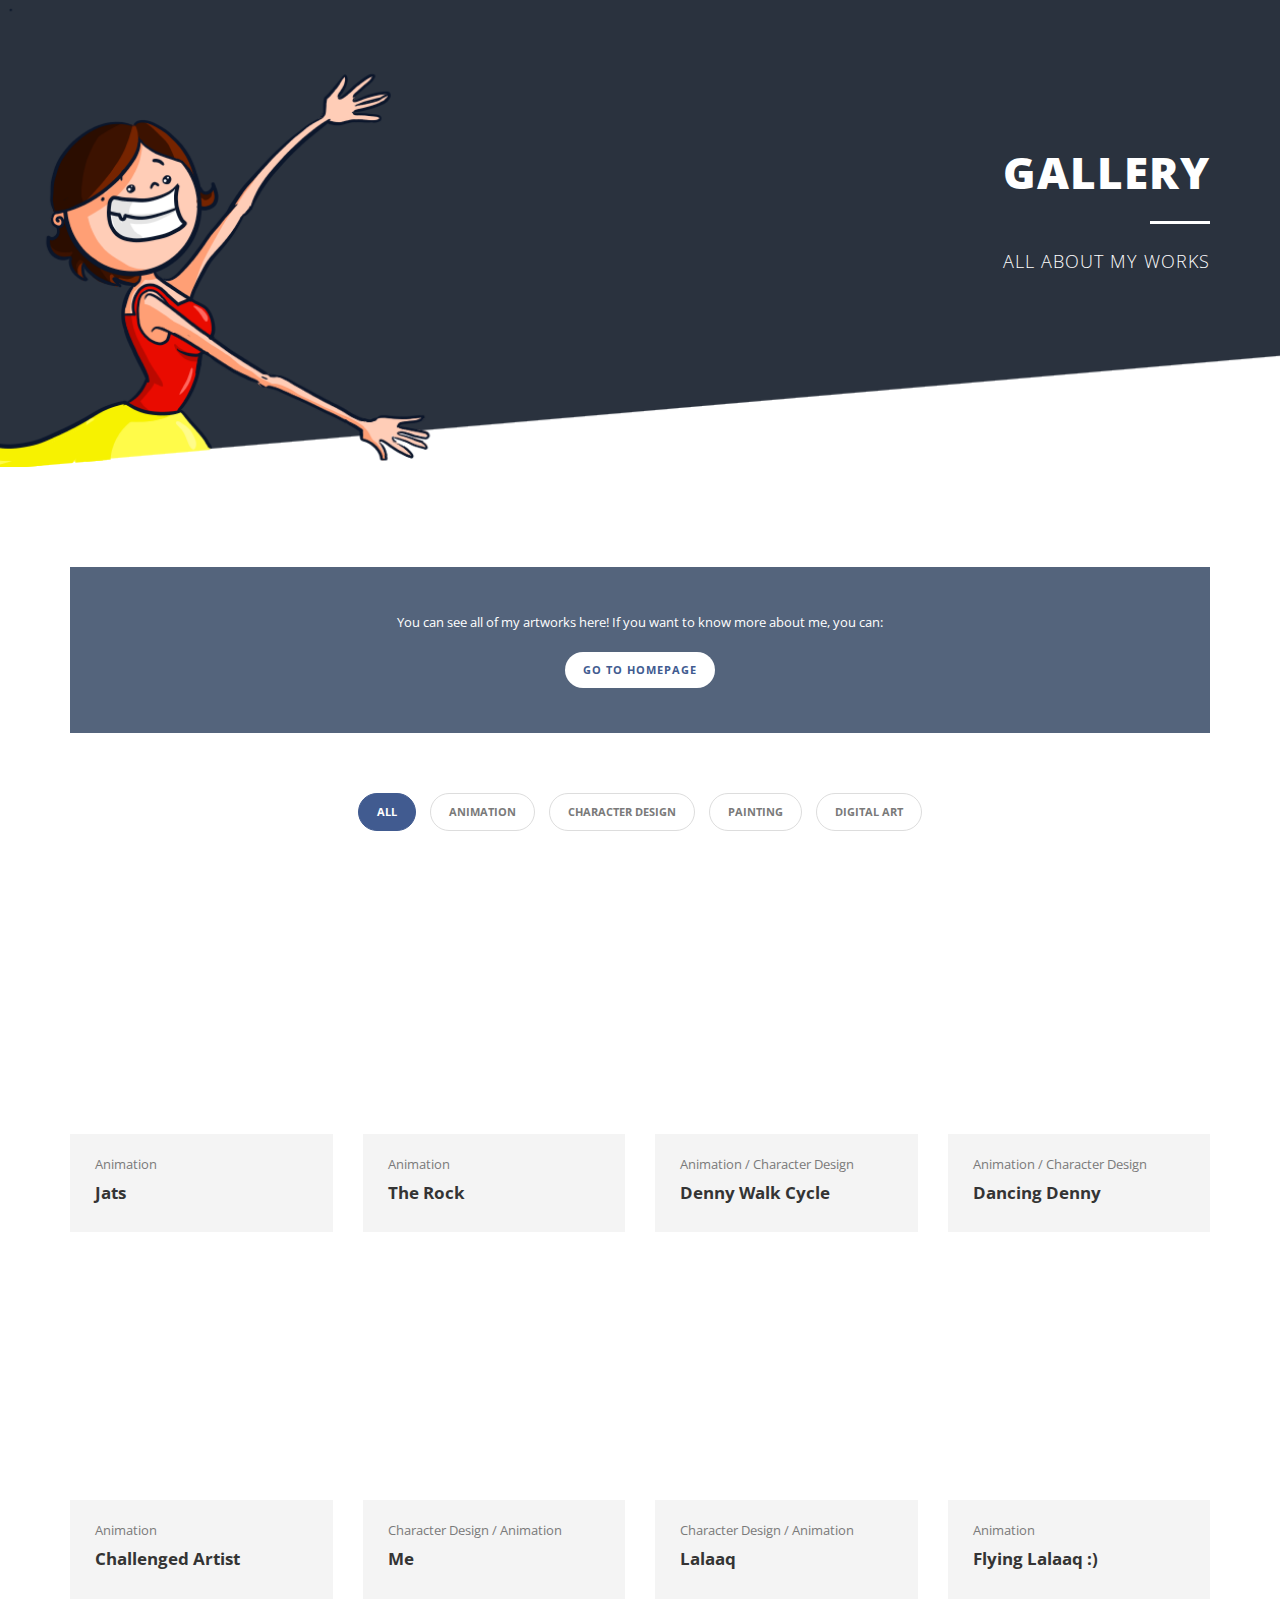
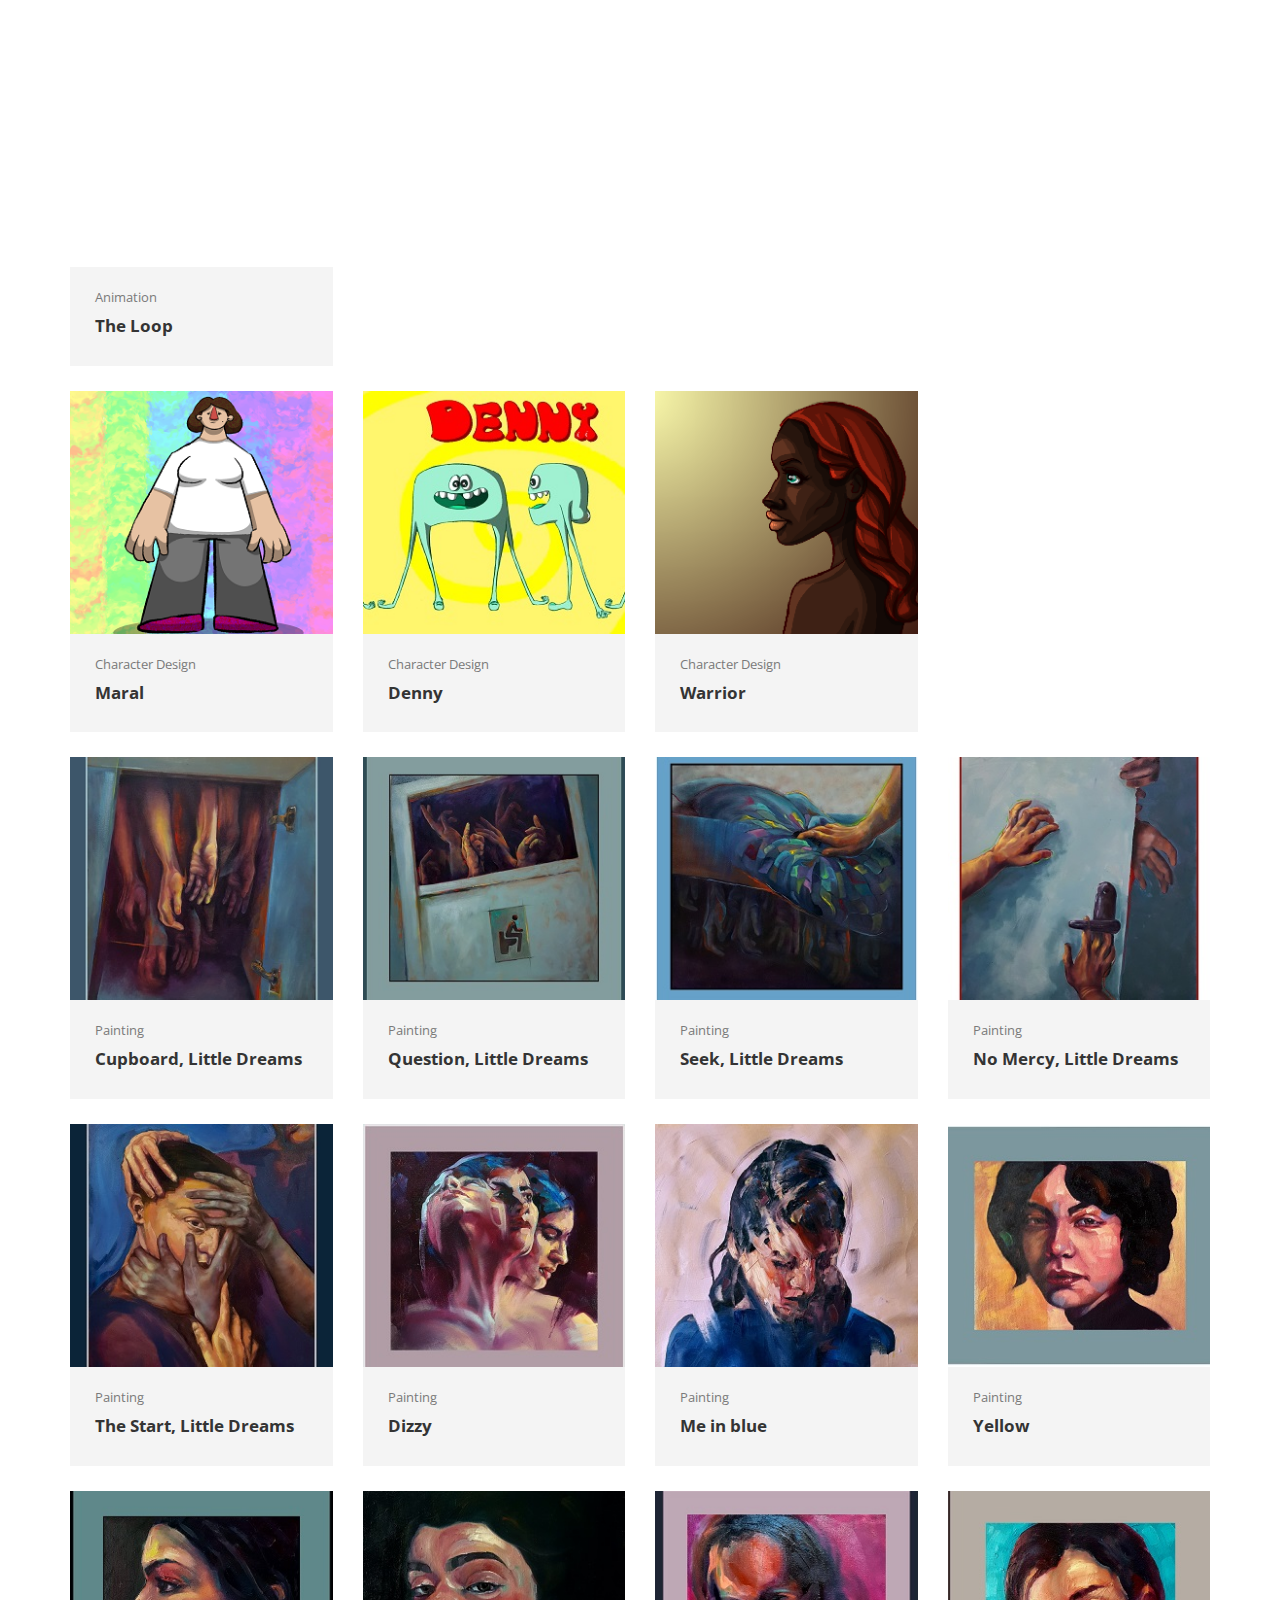
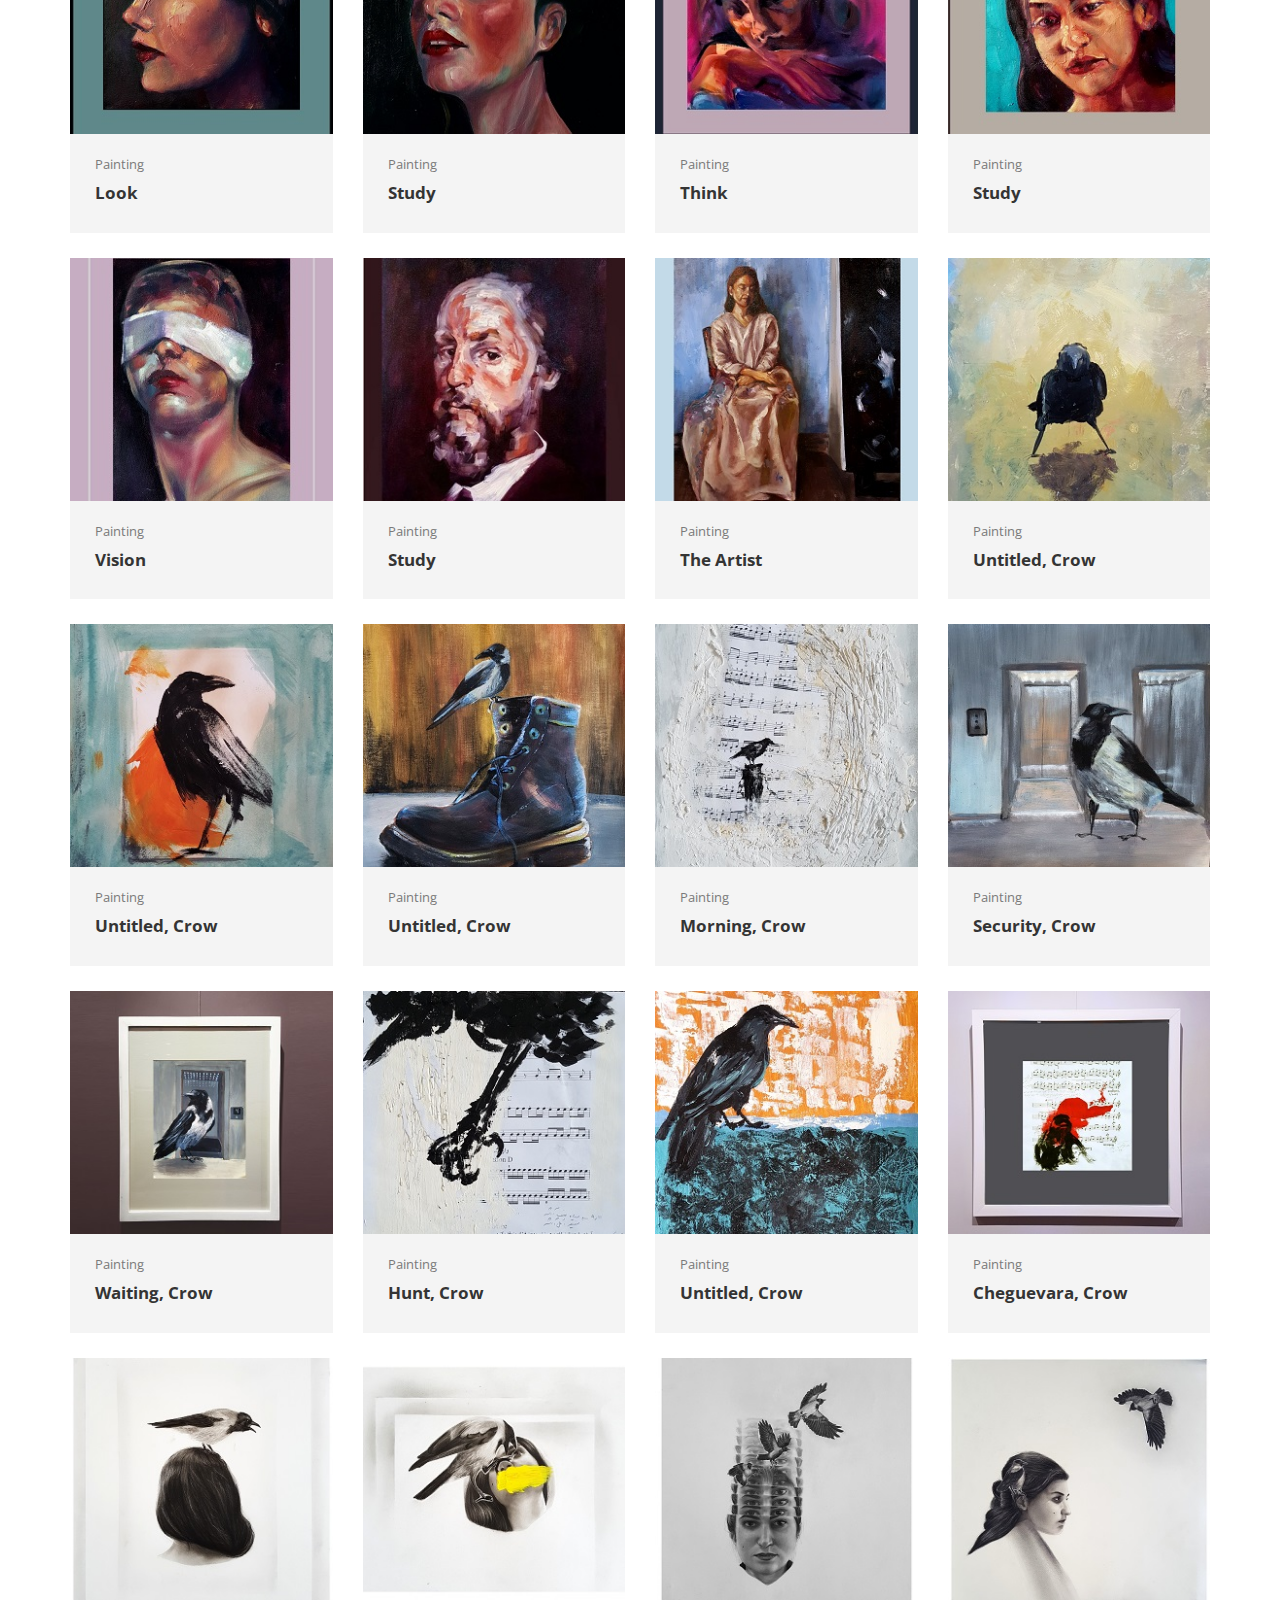
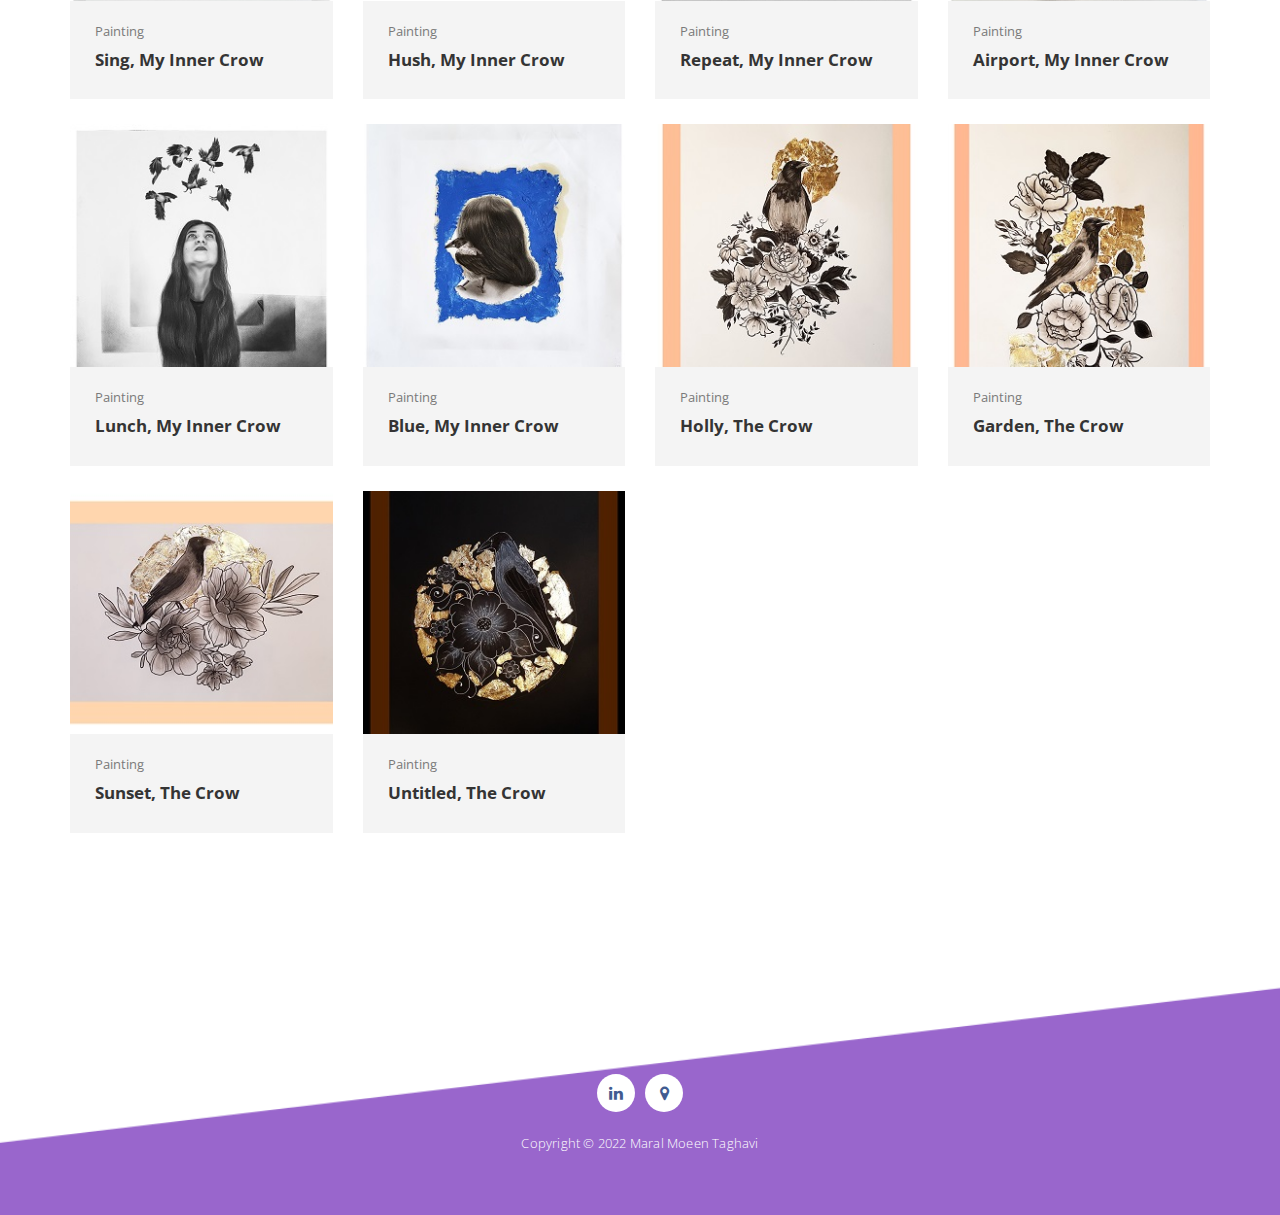
==== portfolio-page.html @ ceb57326 "update the content" ====
<!doctype html>
<!--[if lt IE 7]>      <html class="no-js lt-ie9 lt-ie8 lt-ie7" lang=""> <![endif]-->
<!--[if IE 7]>         <html class="no-js lt-ie9 lt-ie8" lang=""> <![endif]-->
<!--[if IE 8]>         <html class="no-js lt-ie9" lang=""> <![endif]-->
<!--[if gt IE 8]><!--> <html class="no-js" lang=""> <!--<![endif]-->
    <head>
        <meta charset="utf-8">
        <meta http-equiv="X-UA-Compatible" content="IE=edge,chrome=1">
<!--

Template 2091 Ziggy

http://www.tooplate.com/view/2091-ziggy

-->
        <title>Maral Moeen Taghavi - Portfolio Gallery</title>
        <meta name="description" content="">
        <meta name="viewport" content="width=device-width, initial-scale=1">
        
        <link href="https://fonts.googleapis.com/css?family=Open+Sans:300,400,600,700,800" rel="stylesheet">
        <link rel="apple-touch-icon" href="apple-touch-icon.png">

        <link rel="stylesheet" href="css/bootstrap.min.css">
        <link rel="stylesheet" href="css/bootstrap-theme.min.css">
        <link rel="stylesheet" href="css/fontAwesome.css">
        <link rel="stylesheet" href="css/tooplate-style.css">

        <script src="js/vendor/modernizr-2.8.3-respond-1.4.2.min.js"></script>
    </head>
    <body>
        

        <section class="first-gallery-section">
          <div class="container">
            <div class="row">
              <div class="col-md-12">
                <div class="text-content">
                  <h2>Gallery</h2>
                  <div class="line-dec"></div>
                  <span>All about my works</span>
                </div>
              </div>
            </div>
          </div>
        </section>


        <section class="send-to-home">
          <div class="container">
            <div class="row">
              <div class="col-md-12">
                <div class="back-to-home">
                  <span>You can see all of my artworks here! If you want to know more about me, you can:</span>
                  <div class="primary-button">
                    <a href="index.html">Go to homepage</a>
                  </div>
                </div>
              </div>
            </div>
          </div>
        </section>

  
        <div class="content-wrapper">
            <div class="inner-container container">
                <div class="projects-holder-3">
                    <div class="filter-categories">
                        <ul class="project-filter">
                            <li class="filter" data-filter="all"><span>All</span></li>
                            <li class="filter" data-filter="Animation"><span>Animation</span></li>
                            <li class="filter" data-filter="characterdesign"><span>Character Design</span></li>
                            <li class="filter" data-filter="painting"><span>Painting</span></li>
                            <li class="filter" data-filter="digitalart"><span>Digital Art</span></li>
                        </ul>
                    </div>
                    <div class="projects-holder">
                        <div class="row">
                            <div class="col-md-3 col-sm-6 project-item mix Animation">
                              <div class="image">
                               <iframe width="270" height="238" src="https://www.youtube.com/embed/uSWdGOe5tWY" title="MEET: "JATS" frameborder="0" allow="accelerometer; autoplay; clipboard-write; encrypted-media; gyroscope; picture-in-picture" allowfullscreen></iframe>
                              </div>
                              <div class="text">
                                <span>Animation</span>
                                <h4>Jats</h4>
                              </div>
                            </div>
                            <div class="col-md-3 col-sm-6 project-item mix Animation">
                              <div class="image">
                                <iframe width="270" height="238" src="https://www.youtube.com/embed/fx255J_7_wY" title="The Rock" frameborder="0" allow="accelerometer; autoplay; clipboard-write; encrypted-media; gyroscope; picture-in-picture" allowfullscreen></iframe>
                              </div>
                              <div class="text">
                                <span>Animation</span>
                                <h4>The Rock</h4>
                              </div>
                            </div>
                            <div class="col-md-3 col-sm-6 project-item mix Animation characterdesign">
                              <div class="image">
                                <iframe width="270" height="238" src="https://www.youtube.com/embed/FzOniOztxLI" title="Denny Walk Cycle" frameborder="0" allow="accelerometer; autoplay; clipboard-write; encrypted-media; gyroscope; picture-in-picture" allowfullscreen></iframe>
                              </div>
                              <div class="text">
                                <span>Animation / Character Design</span>
                                <h4>Denny Walk Cycle</h4>
                              </div>
                            </div>
                            <div class="col-md-3 col-sm-6 project-item mix Animation characterdesign">
                              <div class="image">
                                <iframe width="270" height="238" src="https://www.youtube.com/embed/9a3aPIKygIQ" title="Denny" frameborder="0" allow="accelerometer; autoplay; clipboard-write; encrypted-media; gyroscope; picture-in-picture" allowfullscreen></iframe>
                              </div>
                              <div class="text">
                                <span>Animation / Character Design</span>
                                <h4>Dancing Denny</h4>
                              </div>
                            </div>
                            <div class="col-md-3 col-sm-6 project-item mix Animation">
                              <div class="image">
                               <iframe width="270" height="238" src="https://www.youtube.com/embed/Eie6EiL1O7I" title="Challenged Artist!" frameborder="0" allow="accelerometer; autoplay; clipboard-write; encrypted-media; gyroscope; picture-in-picture" allowfullscreen></iframe>
                              </div>
                              <div class="text">
                                <span>Animation</span>
                                <h4>Challenged Artist</h4>
                              </div>
                            </div>
                            <div class="col-md-3 col-sm-6 project-item mix characterdesign Animation">
                              <div class="image">
                               <iframe width="270" height="238" src="https://www.youtube.com/embed/YxEkZdeaf58" title="Me?" frameborder="0" allow="accelerometer; autoplay; clipboard-write; encrypted-media; gyroscope; picture-in-picture" allowfullscreen></iframe>
                              </div>
                              <div class="text">
                                <span>Character Design / Animation</span>
                                <h4>Me</h4>
                              </div>
                            </div>
                            <div class="col-md-3 col-sm-6 project-item mix characterdesign Animation">
                              <div class="image">
                               <iframe width="270" height="238" src="https://www.youtube.com/embed/KsVBs3Kb-e8" title="Lalaaq!" frameborder="0" allow="accelerometer; autoplay; clipboard-write; encrypted-media; gyroscope; picture-in-picture" allowfullscreen></iframe>
                              </div>
                              <div class="text">
                                <span>Character Design / Animation</span>
                                <h4>Lalaaq</h4>
                              </div>
                            </div>
                            <div class="col-md-3 col-sm-6 project-item mix characterdesign Animation">
                              <div class="image">
                               <iframe width="270" height="238" src="https://www.youtube.com/embed/td5vQC6ToPU" title="Lalaaq goes for hunting!" frameborder="0" allow="accelerometer; autoplay; clipboard-write; encrypted-media; gyroscope; picture-in-picture" allowfullscreen></iframe>
                              </div>
                              <div class="text">
                                <span>Animation</span>
                                <h4>Flying Lalaaq :)</h4>
                              </div>
                            </div>
                            <div class="col-md-3 col-sm-6 project-item mix characterdesign Animation">
                              <div class="image">
                               <iframe width="270" height="238" src="https://www.youtube.com/embed/k0Rpa8YnCQk" title="The loop" frameborder="0" allow="accelerometer; autoplay; clipboard-write; encrypted-media; gyroscope; picture-in-picture" allowfullscreen></iframe>
                              </div>
                              <div class="text">
                                <span>Animation</span>
                                <h4>The Loop</h4>
                              </div>
                            </div>
                        </div>
                        <div class="row">
                            <div class="col-md-3 col-sm-6 project-item mix characterdesign">
                              <div class="image">
                                <a href="img/80.png" data-lightbox="image-1"><img src="img/80 (2).png"></a>
                              </div>
                              <div class="text">
                                <span>Character Design</span>
                                <h4>Maral</h4>
                              </div>
                            </div>
                            <div class="col-md-3 col-sm-6 project-item mix characterdesign">
                              <div class="image">
                                <a href="img/81.jpg" data-lightbox="image-1"><img src="img/81 (2).jpg"></a>
                              </div>
                              <div class="text">
                                <span>Character Design</span>
                                <h4>Denny</h4>
                              </div>
                            </div>
                            <div class="col-md-3 col-sm-6 project-item mix characterdesign">
                              <div class="image">
                                <a href="img/82.png" data-lightbox="image-1"><img src="img/82 (2).png"></a>
                              </div>
                              <div class="text">
                                <span>Character Design</span>
                                <h4>Warrior</h4>
                              </div>
                            </div>
                        </div>
                        <div class="row">
                            <div class="col-md-3 col-sm-6 project-item mix painting">
                              <div class="image">
                                <a href="img/71.jpg" data-lightbox="image-1"><img src="img/71 (2).jpg"></a>
                              </div>
                              <div class="text">
                                <span>Painting</span>
                                <h4>Cupboard, Little Dreams</h4>
                              </div>
                            </div>
                            <div class="col-md-3 col-sm-6 project-item mix painting">
                              <div class="image">
                                <a href="img/72.jpg" data-lightbox="image-1"><img src="img/72 (2).jpg"></a>
                              </div>
                              <div class="text">
                                <span>Painting</span>
                                <h4>Question, Little Dreams</h4>
                              </div>
                            </div>
                            <div class="col-md-3 col-sm-6 project-item mix painting">
                              <div class="image">
                                <a href="img/73.jpg" data-lightbox="image-1"><img src="img/73 (2).jpg"></a>
                              </div>
                              <div class="text">
                                <span>Painting</span>
                                <h4>Seek, Little Dreams</h4>
                              </div>
                            </div>
                            <div class="col-md-3 col-sm-6 project-item mix painting">
                              <div class="image">
                                <a href="img/74.jpg" data-lightbox="image-1"><img src="img/74 (2).jpg"></a>
                              </div>
                              <div class="text">
                                <span>Painting</span>
                                <h4>No Mercy, Little Dreams</h4>
                              </div>
                            </div>
                            <div class="col-md-3 col-sm-6 project-item mix painting">
                              <div class="image">
                                <a href="img/75.jpg" data-lightbox="image-1"><img src="img/75 (2).jpg"></a>
                              </div>
                              <div class="text">
                                <span>Painting</span>
                                <h4>The Start, Little Dreams</h4>
                              </div>
                            </div>
                            <div class="col-md-3 col-sm-6 project-item mix painting">
                              <div class="image">
                                <a href="img/1.jpg" data-lightbox="image-1"><img src="img/1 (2).jpg"></a>
                              </div>
                              <div class="text">
                                <span>Painting</span>
                                <h4>Dizzy</h4>
                              </div>
                            </div>
                            <div class="col-md-3 col-sm-6 project-item mix painting">
                              <div class="image">
                                <a href="img/2.jpg" data-lightbox="image-1"><img src="img/2 (2).jpg"></a>
                              </div>
                              <div class="text">
                                <span>Painting</span>
                                <h4>Me in blue</h4>
                              </div>
                            </div>
                            <div class="col-md-3 col-sm-6 project-item mix painting">
                              <div class="image">
                                <a href="img/3.jpg" data-lightbox="image-1"><img src="img/3 (2).jpg"></a>
                              </div>
                              <div class="text">
                                <span>Painting</span>
                                <h4>Yellow</h4>
                              </div>
                            </div>
                            <div class="col-md-3 col-sm-6 project-item mix painting">
                              <div class="image">
                                <a href="img/5.jpg" data-lightbox="image-1"><img src="img/5 (2).jpg"></a>
                              </div>
                              <div class="text">
                                <span>Painting</span>
                                <h4>Look</h4>
                              </div>
                            </div>
                            <div class="col-md-3 col-sm-6 project-item mix painting">
                              <div class="image">
                                <a href="img/6.jpg" data-lightbox="image-1"><img src="img/6 (2).jpg"></a>
                              </div>
                              <div class="text">
                                <span>Painting</span>
                                <h4>Study</h4>
                              </div>
                            </div>
                            <div class="col-md-3 col-sm-6 project-item mix painting">
                              <div class="image">
                                <a href="img/7.jpg" data-lightbox="image-1"><img src="img/7 (2).jpg"></a>
                              </div>
                              <div class="text">
                                <span>Painting</span>
                                <h4>Think</h4>
                              </div>
                            </div>
                            <div class="col-md-3 col-sm-6 project-item mix painting">
                              <div class="image">
                                <a href="img/8.jpg" data-lightbox="image-1"><img src="img/8 (2).jpg"></a>
                              </div>
                              <div class="text">
                                <span>Painting</span>
                                <h4>Study</h4>
                              </div>
                            </div>
                            <div class="col-md-3 col-sm-6 project-item mix painting">
                              <div class="image">
                                <a href="img/9.jpg" data-lightbox="image-1"><img src="img/9 (2).jpg"></a>
                              </div>
                              <div class="text">
                                <span>Painting</span>
                                <h4>Vision</h4>
                              </div>
                            </div>
                            <div class="col-md-3 col-sm-6 project-item mix painting">
                              <div class="image">
                                <a href="img/kar.png" data-lightbox="image-1"><img src="img/kar2.png"></a>
                              </div>
                              <div class="text">
                                <span>Painting</span>
                                <h4>Study</h4>
                              </div>
                            </div>
                            <div class="col-md-3 col-sm-6 project-item mix painting">
                              <div class="image">
                                <a href="img/11.jpg" data-lightbox="image-1"><img src="img/11 (2).jpg"></a>
                              </div>
                              <div class="text">
                                <span>Painting</span>
                                <h4>The Artist</h4>
                              </div>
                            </div>
                            <div class="col-md-3 col-sm-6 project-item mix painting">
                              <div class="image">
                                <a href="img/20.jpg" data-lightbox="image-1"><img src="img/20 (2).jpg"></a>
                              </div>
                              <div class="text">
                                <span>Painting</span>
                                <h4>Untitled, Crow</h4>
                              </div>
                            </div>
                            <div class="col-md-3 col-sm-6 project-item mix painting">
                              <div class="image">
                                <a href="img/21.jpg" data-lightbox="image-1"><img src="img/21 (2).jpg"></a>
                              </div>
                              <div class="text">
                                <span>Painting</span>
                                <h4>Untitled, Crow</h4>
                              </div>
                            </div>
                            <div class="col-md-3 col-sm-6 project-item mix painting">
                              <div class="image">
                                <a href="img/22.jpg" data-lightbox="image-1"><img src="img/22 (2).jpg"></a>
                              </div>
                              <div class="text">
                                <span>Painting</span>
                                <h4>Untitled, Crow</h4>
                              </div>
                            </div>
                            <div class="col-md-3 col-sm-6 project-item mix painting">
                              <div class="image">
                                <a href="img/23.jpg" data-lightbox="image-1"><img src="img/23 (2).jpg"></a>
                              </div>
                              <div class="text">
                                <span>Painting</span>
                                <h4>Morning, Crow</h4>
                              </div>
                            </div>
                            <div class="col-md-3 col-sm-6 project-item mix painting">
                              <div class="image">
                                <a href="img/24.jpg" data-lightbox="image-1"><img src="img/24 (2).jpg"></a>
                              </div>
                              <div class="text">
                                <span>Painting</span>
                                <h4>Security, Crow</h4>
                              </div>
                            </div>
                            <div class="col-md-3 col-sm-6 project-item mix painting">
                              <div class="image">
                                <a href="img/25.jpg" data-lightbox="image-1"><img src="img/25 (2).jpg"></a>
                              </div>
                              <div class="text">
                                <span>Painting</span>
                                <h4>Waiting, Crow</h4>
                              </div>
                            </div>
                            <div class="col-md-3 col-sm-6 project-item mix painting">
                              <div class="image">
                                <a href="img/26.jpg" data-lightbox="image-1"><img src="img/26 (2).jpg"></a>
                              </div>
                              <div class="text">
                                <span>Painting</span>
                                <h4>Hunt, Crow</h4>
                              </div>
                            </div>
                            <div class="col-md-3 col-sm-6 project-item mix painting">
                              <div class="image">
                                <a href="img/27.jpg" data-lightbox="image-1"><img src="img/27 (2).jpg"></a>
                              </div>
                              <div class="text">
                                <span>Painting</span>
                                <h4>Untitled, Crow</h4>
                              </div>
                            </div>
                            <div class="col-md-3 col-sm-6 project-item mix painting">
                              <div class="image">
                                <a href="img/29.jpg" data-lightbox="image-1"><img src="img/29 (2).jpg"></a>
                              </div>
                              <div class="text">
                                <span>Painting</span>
                                <h4>Cheguevara, Crow</h4>
                              </div>
                            </div>
                            <div class="col-md-3 col-sm-6 project-item mix painting">
                              <div class="image">
                                <a href="img/40.jpg" data-lightbox="image-1"><img src="img/40 (2).jpg"></a>
                              </div>
                              <div class="text">
                                <span>Painting</span>
                                <h4>Sing, My Inner Crow</h4>
                              </div>
                            </div>
                            <div class="col-md-3 col-sm-6 project-item mix painting">
                              <div class="image">
                                <a href="img/41.jpg" data-lightbox="image-1"><img src="img/41 (2).jpg"></a>
                              </div>
                              <div class="text">
                                <span>Painting</span>
                                <h4>Hush, My Inner Crow</h4>
                              </div>
                            </div>
                            <div class="col-md-3 col-sm-6 project-item mix painting">
                              <div class="image">
                                <a href="img/42.jpg" data-lightbox="image-1"><img src="img/42 (2).jpg"></a>
                              </div>
                              <div class="text">
                                <span>Painting</span>
                                <h4>Repeat, My Inner Crow</h4>
                              </div>
                            </div>
                            <div class="col-md-3 col-sm-6 project-item mix painting">
                              <div class="image">
                                <a href="img/43.jpg" data-lightbox="image-1"><img src="img/43 (2).jpg"></a>
                              </div>
                              <div class="text">
                                <span>Painting</span>
                                <h4>Airport, My Inner Crow</h4>
                              </div>
                            </div>
                            <div class="col-md-3 col-sm-6 project-item mix painting">
                              <div class="image">
                                <a href="img/44.jpg" data-lightbox="image-1"><img src="img/44 (2).jpg"></a>
                              </div>
                              <div class="text">
                                <span>Painting</span>
                                <h4>Lunch, My Inner Crow</h4>
                              </div>
                            </div>
                            <div class="col-md-3 col-sm-6 project-item mix painting">
                              <div class="image">
                                <a href="img/45.jpg" data-lightbox="image-1"><img src="img/45 (2).jpg"></a>
                              </div>
                              <div class="text">
                                <span>Painting</span>
                                <h4>Blue, My Inner Crow</h4>
                              </div>
                            </div>
                            <div class="col-md-3 col-sm-6 project-item mix painting">
                              <div class="image">
                                <a href="img/50.jpg" data-lightbox="image-1"><img src="img/50 (2).jpg"></a>
                              </div>
                              <div class="text">
                                <span>Painting</span>
                                <h4>Holly, The Crow</h4>
                              </div>
                            </div>
                            <div class="col-md-3 col-sm-6 project-item mix painting">
                              <div class="image">
                                <a href="img/51.jpg" data-lightbox="image-1"><img src="img/51 (2).jpg"></a>
                              </div>
                              <div class="text">
                                <span>Painting</span>
                                <h4>Garden, The Crow</h4>
                              </div>
                            </div>
                            <div class="col-md-3 col-sm-6 project-item mix painting">
                              <div class="image">
                                <a href="img/52.jpg" data-lightbox="image-1"><img src="img/52 (2).jpg"></a>
                              </div>
                              <div class="text">
                                <span>Painting</span>
                                <h4>Sunset, The Crow</h4>
                              </div>
                            </div>
                            <div class="col-md-3 col-sm-6 project-item mix painting">
                              <div class="image">
                                <a href="img/53.jpg" data-lightbox="image-1"><img src="img/53 (2).jpg"></a>
                              </div>
                              <div class="text">
                                <span>Painting</span>
                                <h4>Untitled, The Crow</h4>
                              </div>
                            </div>
                        </div>
                    </div>
                </div>
            </div>
        </div> 

        <footer>
          <div class="container">
            <div class="row">
              <div class="col-md-12">
                <ul>
                  <!--<li><a href="#"><i class="fa fa-facebook"></i></a></li>
                  <li><a href="#"><i class="fa fa-twitter"></i></a></li>-->
                  <li><a href="https://www.linkedin.com/in/maral-moeentaghavi-25b077202"><i class="fa fa-linkedin"></i></a></li>
                  <li><a href="https://www.google.com/maps/place/Regensburg"><i class="fa fa-map-marker"></i></a></li>
                  <!--<li><a href="#"><i class="fa fa-rss"></i></a></li>
                  <li><a href="#"><i class="fa fa-dribbble"></i></a></li>-->
                </ul>
                <p>Copyright &copy; 2022 Maral Moeen Taghavi 
                        
                        <!--  | Design: Tooplate -->  </p>

                <script language="JavaScript">var fhs = document.createElement('script');var fhs_id = "5678060";
                  var ref = (''+document.referrer+'');var pn =  window.location;var w_h = window.screen.width + " x " + window.screen.height;
                  fhs.src = "//freehostedscripts.net/ocounter.php?site="+fhs_id+"&e1=Online User&e2=Online Users&r="+ref+"&wh="+w_h+"&a=1&pn="+pn+"";
                  document.head.appendChild(fhs);document.write("<span id='o_"+fhs_id+"'></span>");
                  </script>

                <script language="JavaScript">var fhsh = document.createElement('script');var fhs_id_h = "3370722";
                  fhsh.src = "//freehostedscripts.net/ocount.php?site="+fhs_id_h+"&name=&a=1";
                  document.head.appendChild(fhsh);document.write("<span id='h_"+fhs_id_h+"'></span>");
                </script>
                <!--</p>
                        
                          | Design: Tooplate  </p>   -->    
              </div>
            </div>
          </div>
        </footer>

        <script src="//ajax.googleapis.com/ajax/libs/jquery/1.11.2/jquery.min.js"></script>
        <script>window.jQuery || document.write('<script src="js/vendor/jquery-1.11.2.min.js"><\/script>')</script>

        <script src="js/vendor/bootstrap.min.js"></script>

        <script src="js/plugins.js"></script>
        <script src="js/main.js"></script>

    </body>
</html>
---- css/tooplate-style.css ----
/* 

Template 2091 Ziggy

http://www.tooplate.com/view/2091-ziggy

*/

/*============
BASIC STYLE
============*/

ul {
	padding: 0;
	margin: 0;
	list-style: none;
}

body {
	font-family: 'Open Sans', sans-serif;
}

p {
	font-size: 13px;
	color: #7a7a7a;
	line-height: 22px;
}

.primary-button a {
	text-decoration: none;
	padding: 10px 18px;
	display: inline-block;
	border-radius: 24px;
	font-size: 11px;
	text-transform: uppercase;
	font-weight: 700;
	letter-spacing: 1px;
}


/* ======================
----- FIRST SECTION------
=======================*/

.first-section {
	background-image: url(../img/first-section-bg.gif);
	background-size: cover;
	width: 100%;
	background-repeat: no-repeat;
	padding: 20% 0px 20% 0px;
}

.first-section .text-content {
	text-align: right;
	color: #fff;
}

.first-section .text-content h2 {
	font-size: 44px;
	text-transform: uppercase;
	font-weight: 900;
	letter-spacing: 1px;
}

.first-section .text-content .line-dec {
	width: 60px;
	height: 3px;
	background-color: #fff;
	margin: 25px 0px 25px auto;
}

.first-section .text-content span {
	font-size: 18px;
	text-transform: uppercase;
	font-weight: 300;
	letter-spacing: 1px;
}


/* ======================
---- SECOND SECTION------
=======================*/

.second-section {
	padding: 100px 0px;
}

.second-section .service-item {
	text-align: center;
}

.second-section .service-item .icon img {
	max-width: 100%;
	overflow: hidden;
}

.second-section h4 {
	font-size: 16px;
	color: #415b90;
	margin-top: 25px;
	margin-bottom: 15px;
}


/* ======================
----- THIRD SECTION------
=======================*/

.third-section {
	background-image: url(../img/third-section-bg.png);
	background-size: cover;
	width: 100%;
	background-repeat: no-repeat;
	padding: 20% 0px;
}

.third-section .left-image img {
	width: 100%;
	overflow: hidden;
	text-align: center;
}

.third-section .right-text {
	display: inline;
}

.third-section em {
	font-size: 18px;
	font-style: normal;
	font-weight: 300;
}

.third-section h4 {
	margin-top: 60px;
	color: #fff;
	font-size: 24px;
	font-weight: 700;
	text-transform: uppercase;
	letter-spacing: 1px;
}

.third-section p {
	color: #fff;
	margin-top: 15px;
}


/* ======================
---- FOURTH SECTION -----
=======================*/

.fourth-section {
	background-image: url(../img/fourth-section-bg.gif);
	background-size: cover;
	width: 100%;
	background-repeat: no-repeat;
	padding: 16% 0px;
}

.fourth-section .col-md-3 {
	padding-left: 0px;
	padding-right: 0px;
}

.fourth-section .portfolio-item img {
	width: 100%;
	overflow: hidden;
}

.fourth-section .first-item .text {
	background-color: #FFEAC2;
}

.fourth-section .second-item .text {
	background-color: #FFC274;
}

.fourth-section .third-item .text {
	background-color: #FFA336;
}

.fourth-section .portfolio-item .text {
	padding: 20px 25px;
}

.fourth-section .portfolio-item .text span {
	font-size: 13px;
	color: #744A19;
}

.fourth-section .portfolio-item .text h4 {
	font-size: 17px;
	color: #523411;
	font-weight: 700;
}

.fourth-section .send-to-portfolio {
	background-color: #FF8A00;
	text-align: center;
	padding:  40% 0px;
}

.fourth-section .send-to-portfolio span {
	display: inline-block;
	font-size: 21px;
	color: #fff;
}

.fourth-section .send-to-portfolio .primary-button {
	margin-top: 20px;
}

.fourth-section .send-to-portfolio .primary-button a {
	background-color: #fff;
	color: #6E3C00;
}

.fourth-section .send-to-portfolio .primary-button a:hover {
	background-color: #6E3C00;
	color: #fff;
	transition: all 0.3s;
}


/* ======================
----- FIVTH SECTION------
=======================*/

<! --
.fivth-section {
	background-image: url(../img/fivth-section-bg.png);
	background-size: cover;
	width: 100%;
	background-repeat: no-repeat;
	padding: 20% 0px;
}

.fivth-section .right-image {
	display: inline;
}

.fivth-section .right-image img {
	max-width: 100%;
	overflow: hidden;
	text-align: center;
}

.fivth-section .left-text {
	display: inline;
	text-align: right;
}

.fivth-section em {
	font-size: 18px;
	font-style: normal;
	font-weight: 300;
}

.fivth-section h4 {
	margin-top: 60px;
	color: #fff;
	font-size: 24px;
	font-weight: 700;
	text-transform: uppercase;
	letter-spacing: 1px;
}

.fivth-section p {
	color: #fff;
	margin-top: 15px;
}

-->
/* ======================
----- SEVENTH SECTION------
=======================*/

.seventh-section {
	background-image: url(../img/seventh-section-bg.gif);
	background-size: cover;
	width: 100%;
	background-repeat: no-repeat;
	padding: 16% 0px;
}

.seventh-section .col-md-3 {
	padding-left: 0px;
	padding-right: 0px;
}

.seventh-section .portfolio-item img {
	width: 100%;
	overflow: hidden;
}

.seventh-section .first-item .text {
	background-color: #f4f4f4;
}

.seventh-section .second-item .text {
	background-color: #eaeaea;
}

.seventh-section .third-item .text {
	background-color: #dedede;
}

.seventh-section .portfolio-item .text {
	padding: 20px 25px;
}

.seventh-section .portfolio-item .text span {
	font-size: 12px;
	color: #7a7a7a;
}

.seventh-section .portfolio-item .text h4 {
	font-size: 14px;
	color: #343434;
	font-weight: 700;
}




/* ======================
----- SIXTH SECTION------
=======================*/

.sixth-section {
	background-image: url(../img/sixth-section-bg.gif);
	background-size: cover;
	width: 100%;
	background-repeat: no-repeat;
	padding: 10% 0px;
}

.sixth-section input {
	padding-left: 15px;
	font-size: 13px;
	color: #7a7a7a;
	border: 1px solid #eee;
	outline: none;
	height: 44px;
	border-radius: 22px;
	width: 100%;
	margin-bottom: 30px;
}

.sixth-section textarea {
	border-radius: 22px;
	border: 1px solid #eee;
	padding: 15px;
	font-size: 13px;
	color: #7a7a7a;
	outline: none;
	margin-bottom: 25px;
	height: 180px;
	max-height: 250px;
	width: 100%;
	max-width: 100%;
	max-height: 240px;
	display: inline-block;
}

.sixth-section button {
	text-decoration: none;
	padding: 10px 18px;
	display: inline-block;
	border-radius: 24px;
	font-size: 11px;
	text-transform: uppercase;
	font-weight: 700;
	background-color: #415b90;
	color: #fff;
	letter-spacing: 1px;
}

.sixth-section button:hover {
	color: #fff;
	background-color: #22304d;
	transition: all 0.3s;
}

.sixth-section .right-info {
	margin-left: 20px;
}

.sixth-section .right-info ul {
	padding: 0;
	margin: 0;
	list-style: none;
}

.sixth-section .right-info ul li {
	display: block;
	font-size: 13px;
	font-weight: 700;
	color: #415b90;
	margin-bottom: 20px;
}

.sixth-section .right-info ul li a {
	text-decoration: none;
	color: #415b90;
}

.sixth-section .right-info ul li i {
	margin-right: 15px;
	display: inline-block;
	width: 46px;
	height: 46px;
	line-height: 46px;
	text-align: center;
	color: #415b90;
	border-radius: 50%;
	border: 1px solid #415b90;
	font-size: 18px;
}

/* ======================
----- FOOTER SECTION ----
=======================*/

footer {
	text-align: center;
	background-image: url(../img/footer-bg.png);
	background-size: cover;
	width: 100%;
	background-repeat: no-repeat;
	padding: 11% 0px 4% 0px;
}

footer ul {
	padding: 0;
	margin: 0;
	list-style: none;
}

footer ul li {
	display: inline-block;
	margin: 0 3px;
}

footer ul li a {
	font-size: 16px;
	color: #415b90;
	display: inline-block;
	width: 38px;
	height: 38px;
	line-height: 38px;
	text-align: center;
	background-color: #fff;
	border-radius: 50%;
}

footer ul li a:hover {
	background-color: #22304d;
	color: #415b90;
	transition: all 0.3s;
}

footer p {
	margin-top: 20px;
	font-size: 13px;
	font-weight: 300;
	letter-spacing: 0.2px;
	color: #fff;
}

footer em {
	font-style: normal;
	font-weight: 600;
}

footer a {
	color: #fff;
}

footer a:hover {
	color: #3CF;
}


/* =====================
----- GALLERY PAGE -----
======================*/

.first-gallery-section {
	background-image: url(../img/heading-bg.png);
	background-size: cover;
	width: 100%;
	background-repeat: no-repeat;
	padding: 10% 0px 15% 0px;
}

.first-gallery-section .text-content {
	text-align: right;
	color: #fff;
}

.first-gallery-section .text-content h2 {
	font-size: 44px;
	text-transform: uppercase;
	font-weight: 900;
	letter-spacing: 1px;
}

.first-gallery-section .text-content .line-dec {
	width: 60px;
	height: 3px;
	background-color: #fff;
	margin: 25px 0px 25px auto;
}

.first-gallery-section .text-content span {
	font-size: 18px;
	text-transform: uppercase;
	font-weight: 300;
	letter-spacing: 1px;
}

.send-to-home  {
	margin-top: 100px;
	margin-bottom: 50px;
}

.send-to-home .back-to-home {
	background-color: #54647C;
	text-align: center;
	padding: 45px 0px;
}

.send-to-home .back-to-home span {
	display: inline-block;
	font-size: 13px;
	color: #fff;
}

.send-to-home .back-to-home .primary-button {
	margin-top: 20px;
}

.send-to-home .back-to-home .primary-button a {
	background-color: #fff;
	color: #415b90;
}

.send-to-home .back-to-home .primary-button a:hover {
	background-color: #22304d;
	color: #fff;
	transition: all 0.3s;
}

.filter-categories {
  text-align: center;
  margin-bottom: 20px;
  margin-top: 10px;
}

.filter-categories ul li {
  margin: 0px 5px 15px 5px;
  display: inline-block;
}

.filter-categories ul li span {
  cursor: pointer;
  color: #7a7a7a;
  border-radius: 25px;
  background: white;
  display: inline-block;
  border: 1px solid #ddd;
  padding: 10px 18px;
  font-size: 11px;
  text-transform: uppercase;
  font-weight: 700;
}

.filter-categories ul li.active span {
  background: #415b90;
  color: white;
  border: 1px solid #415b90;
}

.projects-holder .mix {
  display: none;
}

.content-wrapper {
	margin-bottom: 100px;
	text-align: center;
}

.content-wrapper .portfolio-items {
	margin-top: 30px;
}

.content-wrapper ul {
	padding: 0;
	margin: 0;
	list-style: none;
}

.content-wrapper .project-item {
	margin-top: 25px;
}

.content-wrapper .project-item img {
	width: 100%;
	overflow: hidden;
}

.content-wrapper .project-item .text {
	text-align: left;
	padding: 20px 25px;
	background-color: #f4f4f4;
}

.content-wrapper .project-item .text span {
	font-size: 13px;
	color: #7a7a7a;
}

.content-wrapper .project-item .text h4 {
	font-size: 17px;
	color: #343434;
	font-weight: 700;
}


/* ======================
-- RESPONSIVE SECTION ---
=======================*/

@media (max-width: 1200px){

	.fourth-section .send-to-portfolio {
		padding:  47.5% 0px;
	}

	.gallery-page .portfolio-items  {
		margin-right: 15px;
	}

}

@media (max-width: 992px){

	.fourth-section .send-to-portfolio {
		padding:  45.8% 0px;
	}

	.third-section {
		text-align: center;
	}

	.third-section .right-text {
		text-align: left;
	}

	.third-section .left-image img {
		width: 50%;
	}

	.fivth-section {
		text-align: center;
	}

	.fivth-section .left-text {
		text-align: left;
	}

	.fivth-section .right-image img {
		margin-top: 30px;
		width: 50%;
	}

	.sixth-section .right-info {
		text-align: left;
		margin-left: 0px;
		margin-top: 45px;
	}

}

@media (max-width: 850px){

	.send-to-home  {
		margin-top: 80px;
	}

	.first-gallery-section {
		padding: 10% 0px 40% 0px;
	}

	.first-section {
		padding: 150px 0px 200px 0px;
	}

	.first-section .text-content {
		text-align: center;
	}

	.first-section .text-content .line-dec {
		margin: 25px auto;
	}

	.second-section {
		padding: 50px 0px 0px 0px;
	}

	.second-section .service-item {
		margin-bottom: 50px;
	}

	.third-section {
		margin-top: -50px;
		text-align: center;
		padding: 250px 0px 150px 0px;
	}

	.third-section .right-text {
		text-align: left;
	}

	.fourth-section {
		padding: 150px 0px;
	}

	.fourth-section .col-md-3 {
		padding-left: 15px;
		padding-right: 15px;
	}

	.fourth-section .portfolio-item {
		margin-bottom: 30px;
	}

	.fourth-section .send-to-portfolio {
		padding:  46% 0px;
	}

	.fivth-section {
		text-align: center;
		padding: 50px 0px 250px 0px;
	}

	.fivth-section .left-text {
		text-align: left;
		margin-bottom: 30px;
		display: inline-block;
	}

	.sixth-section {
		text-align: center;
		padding: 0px 0px 0px 0px;
	}

	.sixth-section .right-info {
		text-align: left;
		margin-left: 0px;
		margin-top: 45px;
	}

	footer {
		margin-top: -50px;
		padding: 200px 0px 20px 0px;
	}
}


@media (max-width: 590px){

	.third-section {
		text-align: center;
	}

	.third-section .left-image img {
		width: 80%;
	}

	.fivth-section {
		text-align: center;
	}

	.fivth-section .right-image img {
		width: 80%;
	}
	
}

/*========================================
----------- LIGHT BOX STYLE ------------
========================================*/

/* Preload images */
body:after {
  content: url(../img/close.png) url(../img/loading.gif) url(../img/prev.png) url(../img/next.png);
  display: none;
}

body.lb-disable-scrolling {
  overflow: hidden;
}

.lightboxOverlay {
  position: absolute;
  top: 0;
  left: 0;
  z-index: 9999;
  background-color: black;
  filter: progid:DXImageTransform.Microsoft.Alpha(Opacity=80);
  opacity: 0.8;
  display: none;
}

.lightbox {
  position: absolute;
  margin-top: 5%;
  left: 0;
  width: 100%;
  z-index: 10000;
  text-align: center;
  line-height: 0;
  font-weight: normal;
}

.lightbox .lb-image {
  display: block;
  height: auto;
  max-width: inherit;
  max-height: none;
  border-radius: 3px;

  /* Image border */
  border: 4px solid white;
}

.lightbox a img {
  border: none;
}

.lb-outerContainer {
  position: relative;
  *zoom: 1;
  width: 250px;
  height: 250px;
  margin: 0 auto;
  border-radius: 4px;

  /* Background color behind image.
     This is visible during transitions. */
  background-color: white;
}

.lb-outerContainer:after {
  content: "";
  display: table;
  clear: both;
}

.lb-loader {
  position: absolute;
  top: 43%;
  left: 0;
  height: 25%;
  width: 100%;
  text-align: center;
  line-height: 0;
}

.lb-cancel {
  display: block;
  width: 32px;
  height: 32px;
  margin: 0 auto;
  background: url(../img/loading.gif) no-repeat;
}

.lb-nav {
  position: absolute;
  top: 0;
  left: 0;
  height: 100%;
  width: 100%;
  z-index: 10;
}

.lb-container > .nav {
  left: 0;
}

.lb-nav a {
  outline: none;
  background-image: url('[data-uri]');
}

.lb-prev, .lb-next {
  height: 100%;
  cursor: pointer;
  display: block;
}

.lb-nav a.lb-prev {
  width: 34%;
  left: 0;
  float: left;
  background: url(../img/prev.png) left 48% no-repeat;
  filter: progid:DXImageTransform.Microsoft.Alpha(Opacity=0);
  opacity: 0;
  -webkit-transition: opacity 0.6s;
  -moz-transition: opacity 0.6s;
  -o-transition: opacity 0.6s;
  transition: opacity 0.6s;
}

.lb-nav a.lb-prev:hover {
  filter: progid:DXImageTransform.Microsoft.Alpha(Opacity=100);
  opacity: 1;
}

.lb-nav a.lb-next {
  width: 64%;
  right: 0;
  float: right;
  background: url(../img/next.png) right 48% no-repeat;
  filter: progid:DXImageTransform.Microsoft.Alpha(Opacity=0);
  opacity: 0;
  -webkit-transition: opacity 0.6s;
  -moz-transition: opacity 0.6s;
  -o-transition: opacity 0.6s;
  transition: opacity 0.6s;
}

.lb-nav a.lb-next:hover {
  filter: progid:DXImageTransform.Microsoft.Alpha(Opacity=100);
  opacity: 1;
}

.lb-dataContainer {
  margin: 0 auto;
  padding-top: 5px;
  *zoom: 1;
  width: 100%;
  -moz-border-radius-bottomleft: 4px;
  -webkit-border-bottom-left-radius: 4px;
  border-bottom-left-radius: 4px;
  -moz-border-radius-bottomright: 4px;
  -webkit-border-bottom-right-radius: 4px;
  border-bottom-right-radius: 4px;
}

.lb-dataContainer:after {
  content: "";
  display: table;
  clear: both;
}

.lb-data {
  padding: 0 4px;
  color: #ccc;
}

.lb-data .lb-details {
  width: 85%;
  float: left;
  text-align: left;
  line-height: 1.1em;
}

.lb-data .lb-caption {
  font-size: 13px;
  font-weight: bold;
  line-height: 1em;
}

.lb-data .lb-caption a {
  color: #4ae;
}

.lb-data .lb-number {
  display: block;
  clear: left;
  padding-bottom: 1em;
  font-size: 12px;
  color: #999999;
}

.lb-data .lb-close {
  display: block;
  float: right;
  width: 30px;
  height: 30px;
  background: url(../img/close.png) top right no-repeat;
  text-align: right;
  outline: none;
  filter: progid:DXImageTransform.Microsoft.Alpha(Opacity=70);
  opacity: 0.7;
  -webkit-transition: opacity 0.2s;
  -moz-transition: opacity 0.2s;
  -o-transition: opacity 0.2s;
  transition: opacity 0.2s;
}

.lb-data .lb-close:hover {
  cursor: pointer;
  filter: progid:DXImageTransform.Microsoft.Alpha(Opacity=100);
  opacity: 1;
}
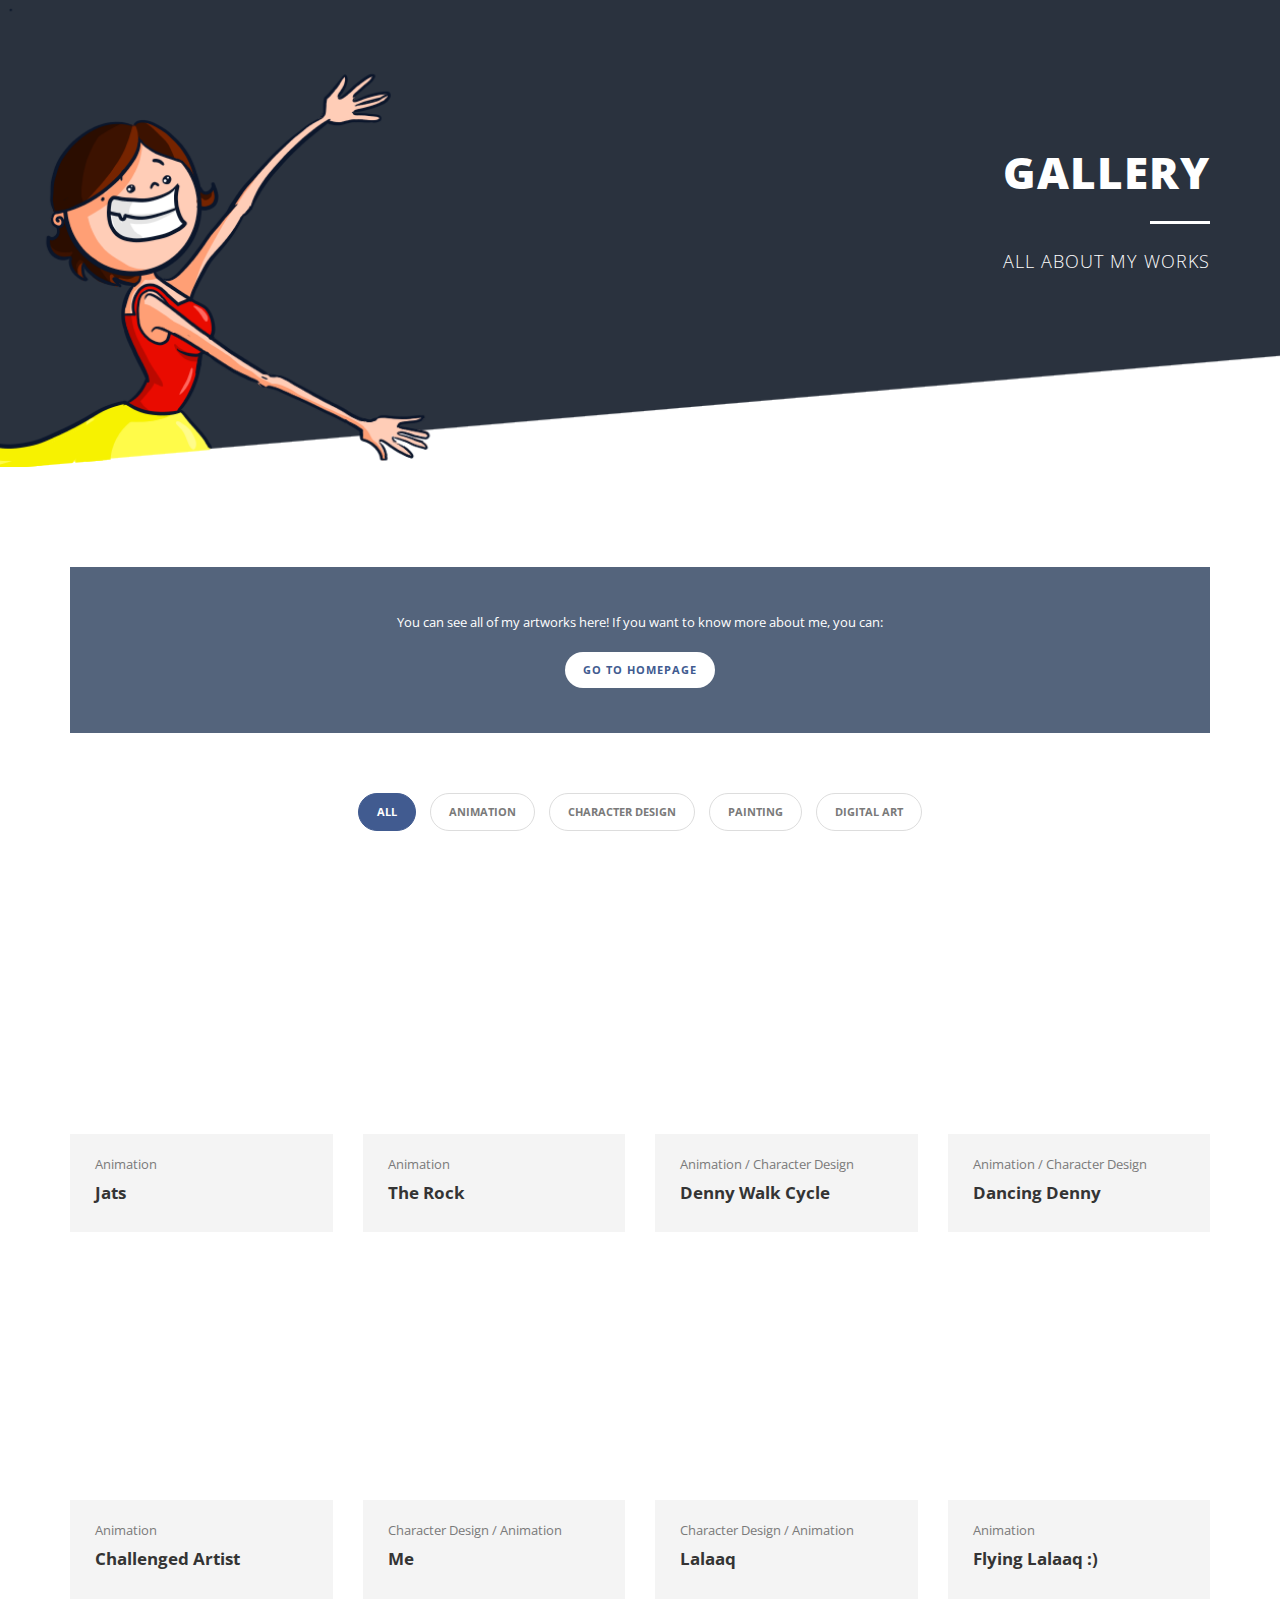
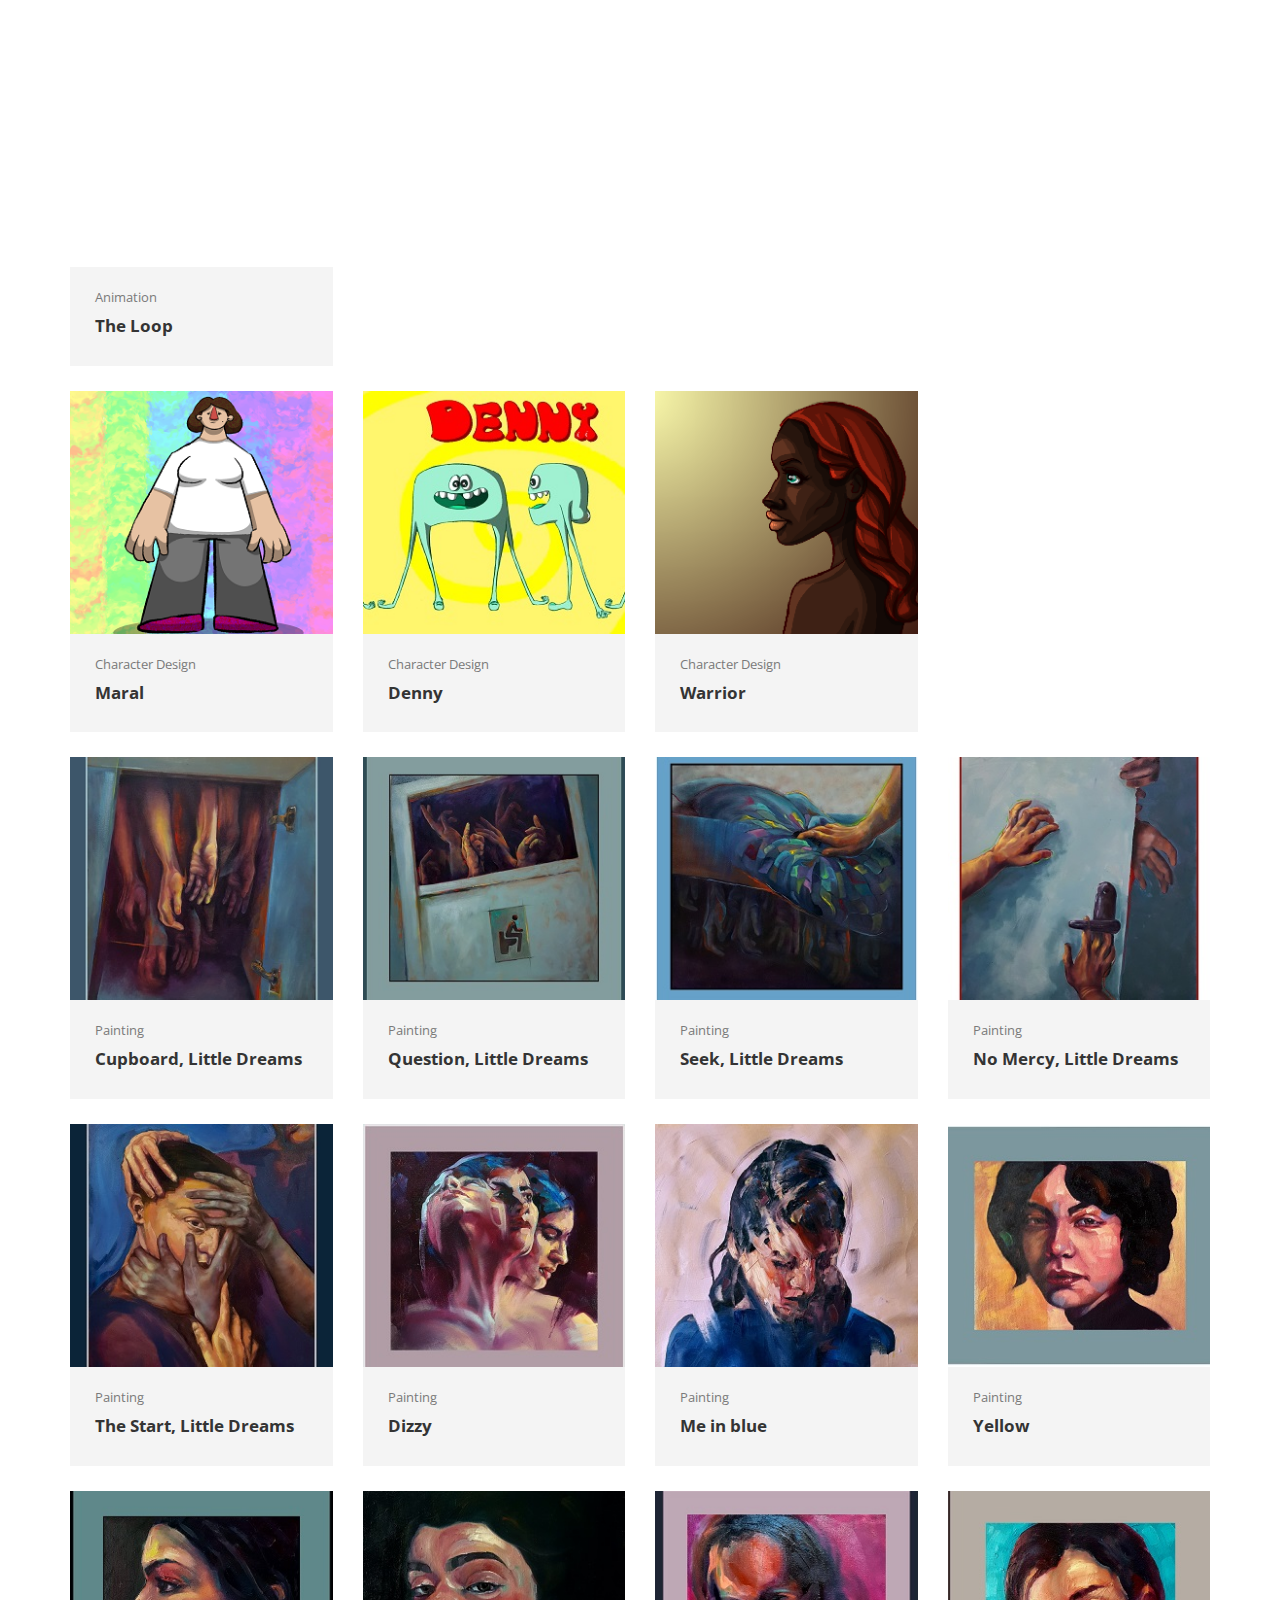
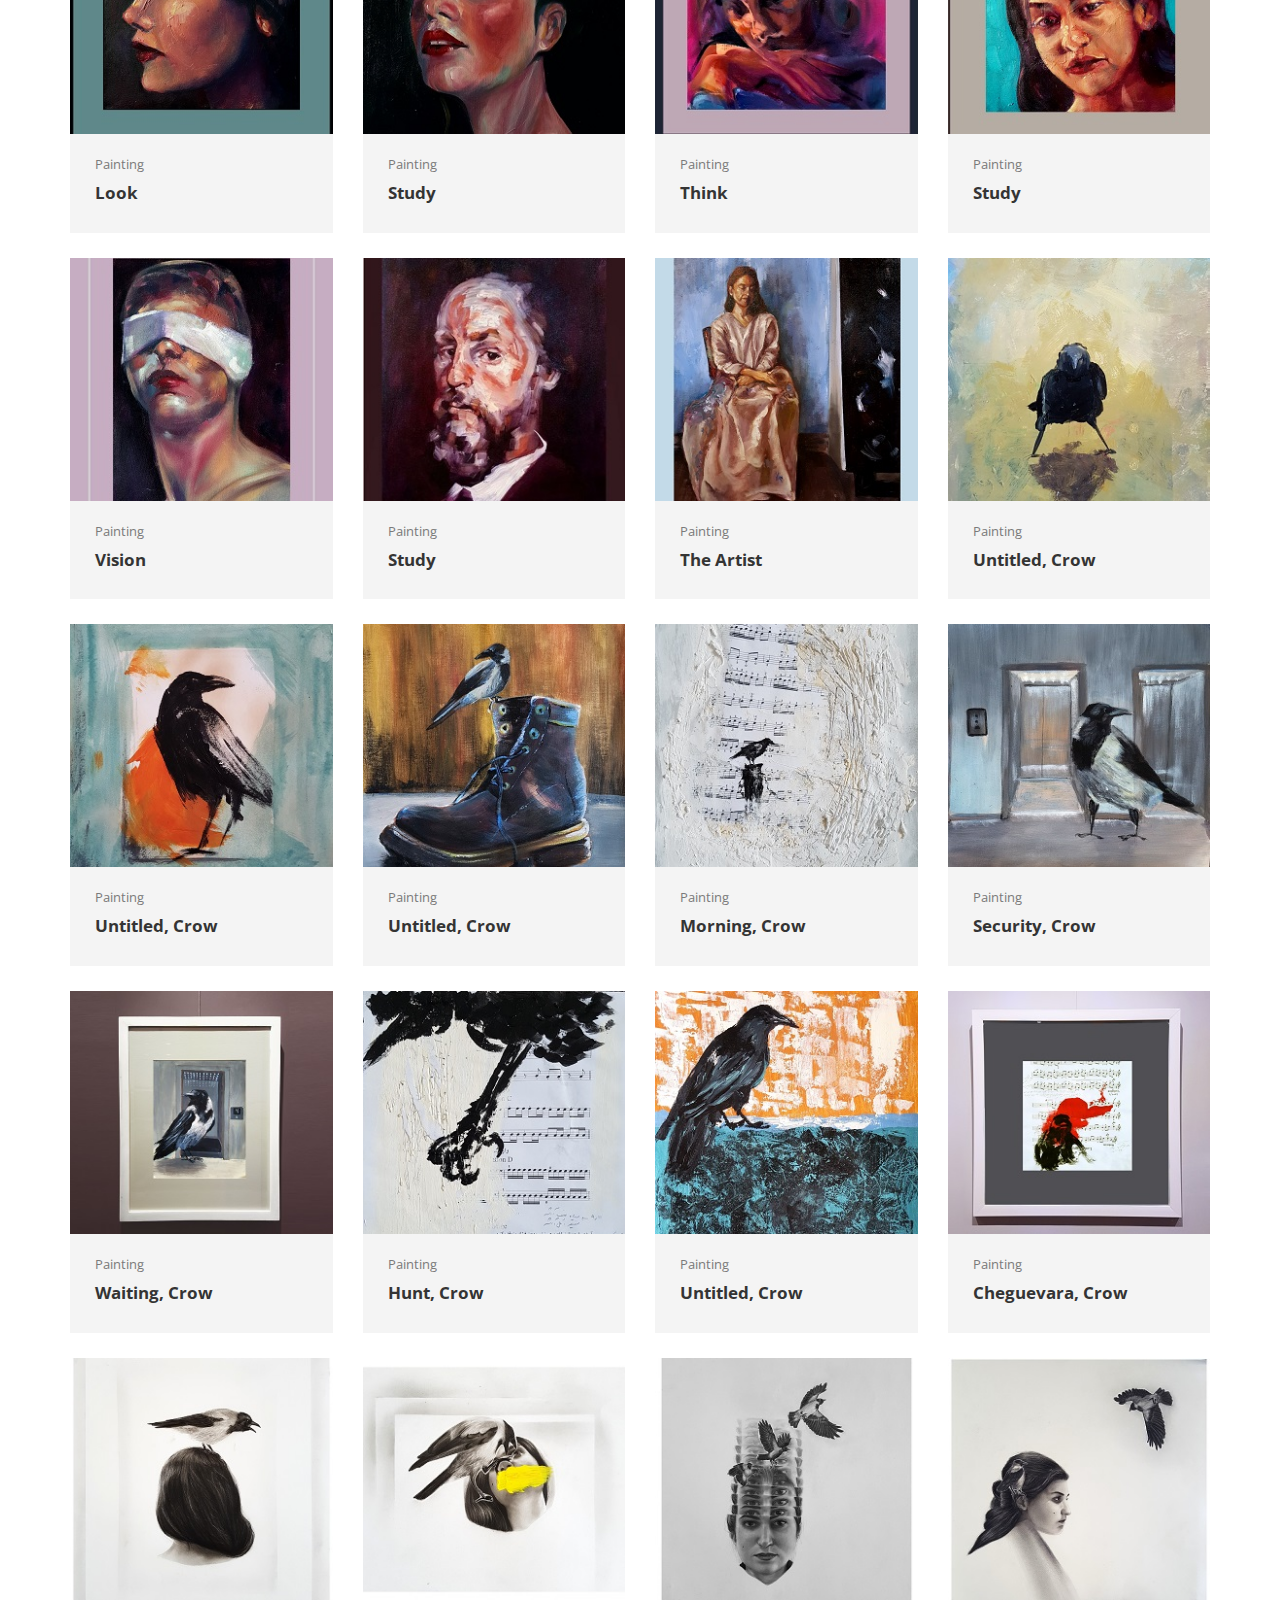
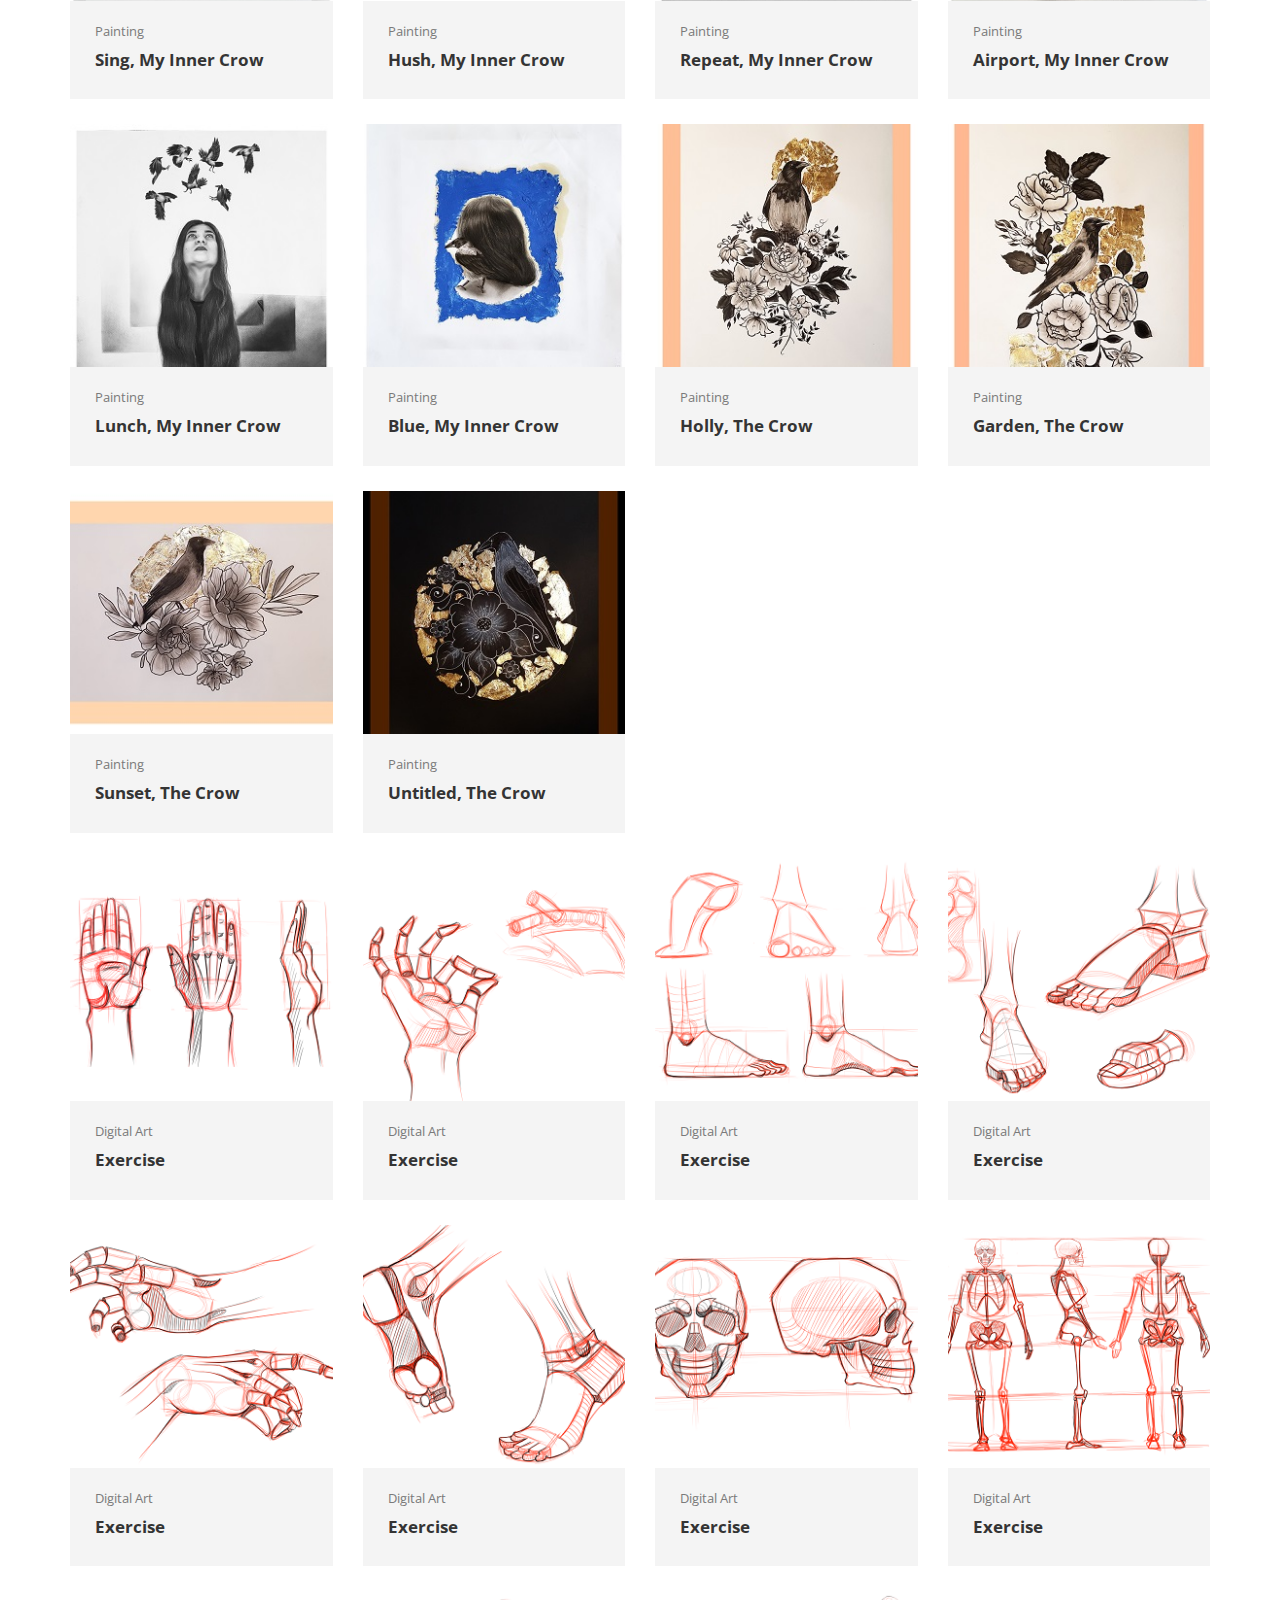
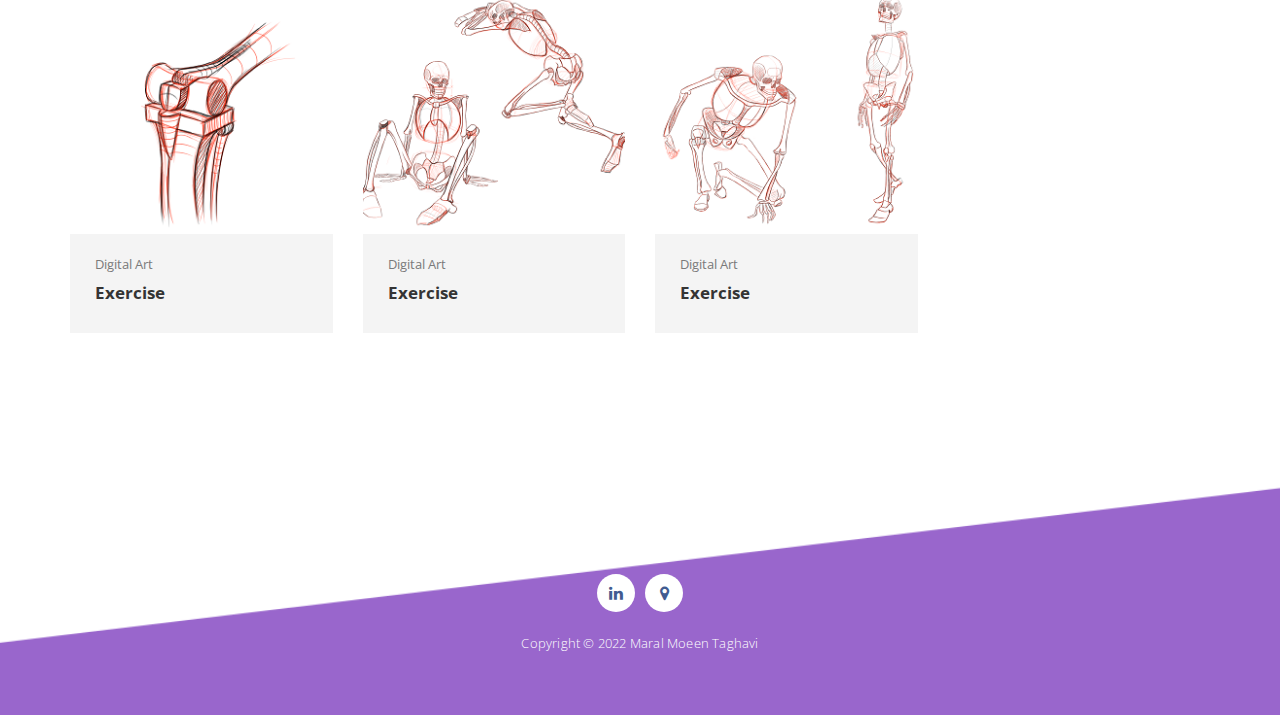
==== commit d534ab74: "update the content" ====
--- a/portfolio-page.html
+++ b/portfolio-page.html
@@ -494,6 +494,108 @@
                               </div>
                             </div>
                         </div>
+                        <div class="row">
+                            <div class="col-md-3 col-sm-6 project-item mix digitalart">
+                              <div class="image">
+                                <a href="img/115.png" data-lightbox="image-1"><img src="img/115 (2).png"></a>
+                              </div>
+                              <div class="text">
+                                <span>Digital Art</span>
+                                <h4>Exercise</h4>
+                              </div>
+                            </div>
+                            <div class="col-md-3 col-sm-6 project-item mix digitalart">
+                              <div class="image">
+                                <a href="img/116.png" data-lightbox="image-1"><img src="img/116 (2).png"></a>
+                              </div>
+                              <div class="text">
+                                <span>Digital Art</span>
+                                <h4>Exercise</h4>
+                              </div>
+                            </div>
+                            <div class="col-md-3 col-sm-6 project-item mix digitalart">
+                              <div class="image">
+                                <a href="img/117.png" data-lightbox="image-1"><img src="img/117 (2).png"></a>
+                              </div>
+                              <div class="text">
+                                <span>Digital Art</span>
+                                <h4>Exercise</h4>
+                              </div>
+                            </div>
+                            <div class="col-md-3 col-sm-6 project-item mix digitalart">
+                              <div class="image">
+                                <a href="img/118.png" data-lightbox="image-1"><img src="img/118 (2).png"></a>
+                              </div>
+                              <div class="text">
+                                <span>Digital Art</span>
+                                <h4>Exercise</h4>
+                              </div>
+                            </div>
+                            <div class="col-md-3 col-sm-6 project-item mix digitalart">
+                              <div class="image">
+                                <a href="img/119.png" data-lightbox="image-1"><img src="img/119 (2).png"></a>
+                              </div>
+                              <div class="text">
+                                <span>Digital Art</span>
+                                <h4>Exercise</h4>
+                              </div>
+                            </div>
+                            <div class="col-md-3 col-sm-6 project-item mix digitalart">
+                              <div class="image">
+                                <a href="img/120.png" data-lightbox="image-1"><img src="img/120 (2).png"></a>
+                              </div>
+                              <div class="text">
+                                <span>Digital Art</span>
+                                <h4>Exercise</h4>
+                              </div>
+                            </div>
+                            <div class="col-md-3 col-sm-6 project-item mix digitalart">
+                              <div class="image">
+                                <a href="img/121.png" data-lightbox="image-1"><img src="img/121 (2).png"></a>
+                              </div>
+                              <div class="text">
+                                <span>Digital Art</span>
+                                <h4>Exercise</h4>
+                              </div>
+                            </div>
+                            <div class="col-md-3 col-sm-6 project-item mix digitalart">
+                              <div class="image">
+                                <a href="img/122.png" data-lightbox="image-1"><img src="img/122 (2).png"></a>
+                              </div>
+                              <div class="text">
+                                <span>Digital Art</span>
+                                <h4>Exercise</h4>
+                              </div>
+                            </div>
+                            <div class="col-md-3 col-sm-6 project-item mix digitalart">
+                              <div class="image">
+                                <a href="img/123.png" data-lightbox="image-1"><img src="img/123 (2).png"></a>
+                              </div>
+                              <div class="text">
+                                <span>Digital Art</span>
+                                <h4>Exercise</h4>
+                              </div>
+                            </div>
+                            <div class="col-md-3 col-sm-6 project-item mix digitalart">
+                              <div class="image">
+                                <a href="img/124.png" data-lightbox="image-1"><img src="img/124 (2).png"></a>
+                              </div>
+                              <div class="text">
+                                <span>Digital Art</span>
+                                <h4>Exercise</h4>
+                              </div>
+                            </div>
+                            <div class="col-md-3 col-sm-6 project-item mix digitalart">
+                              <div class="image">
+                                <a href="img/125.png" data-lightbox="image-1"><img src="img/125 (2).png"></a>
+                              </div>
+                              <div class="text">
+                                <span>Digital Art</span>
+                                <h4>Exercise</h4>
+                              </div>
+                            </div>
+                            
+                        </div>
                     </div>
                 </div>
             </div>
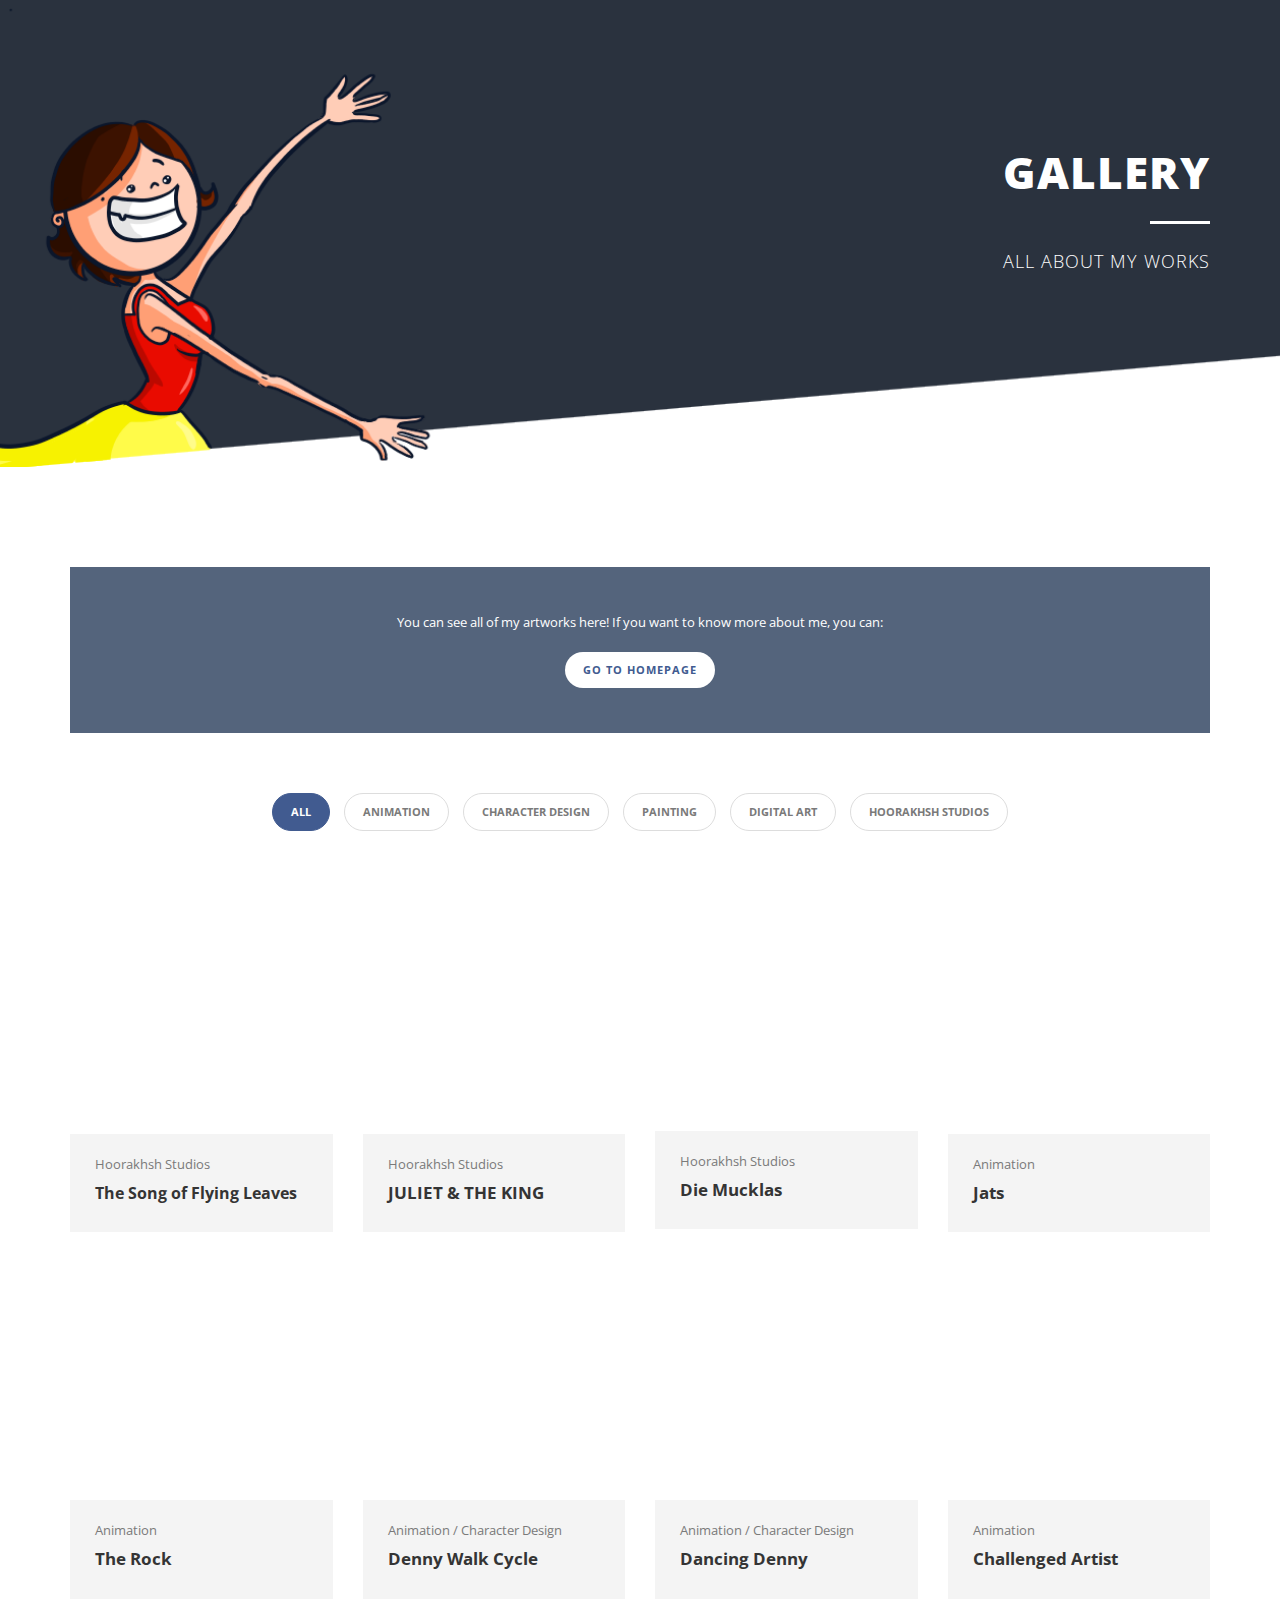
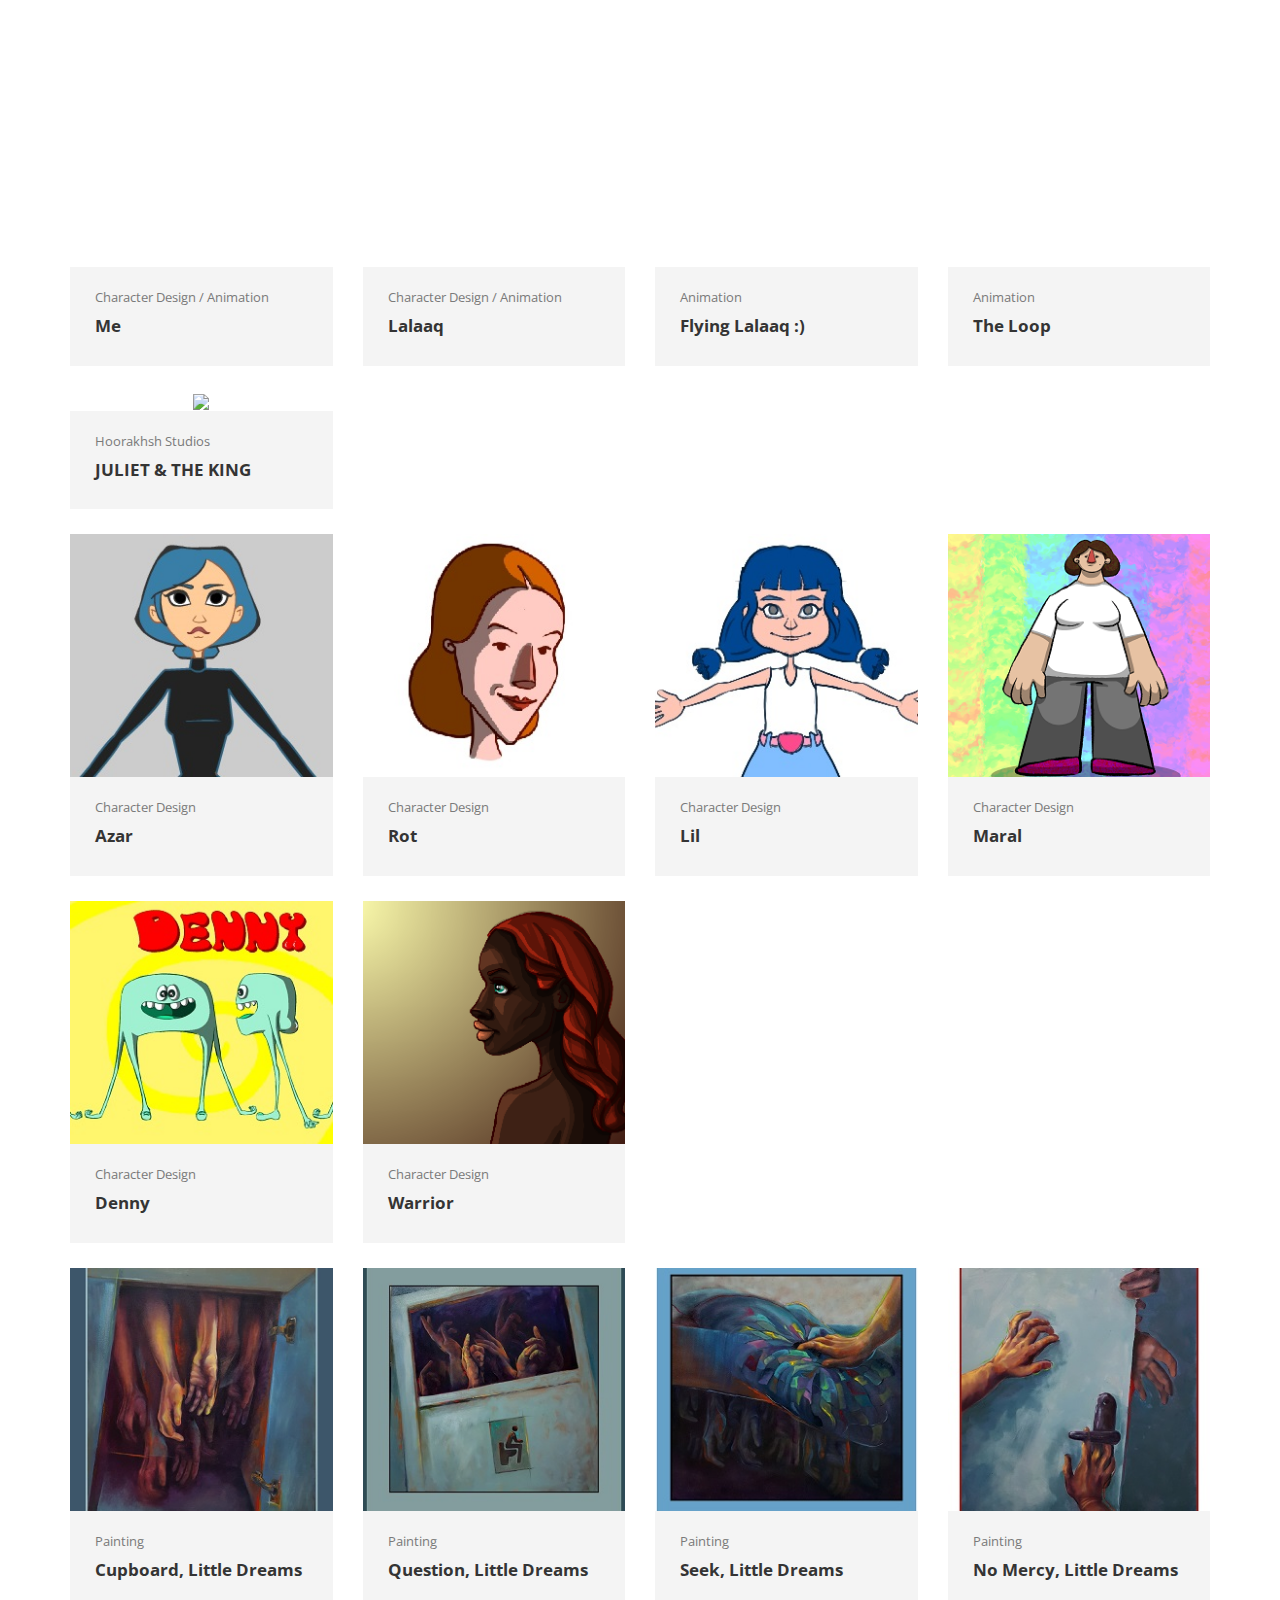
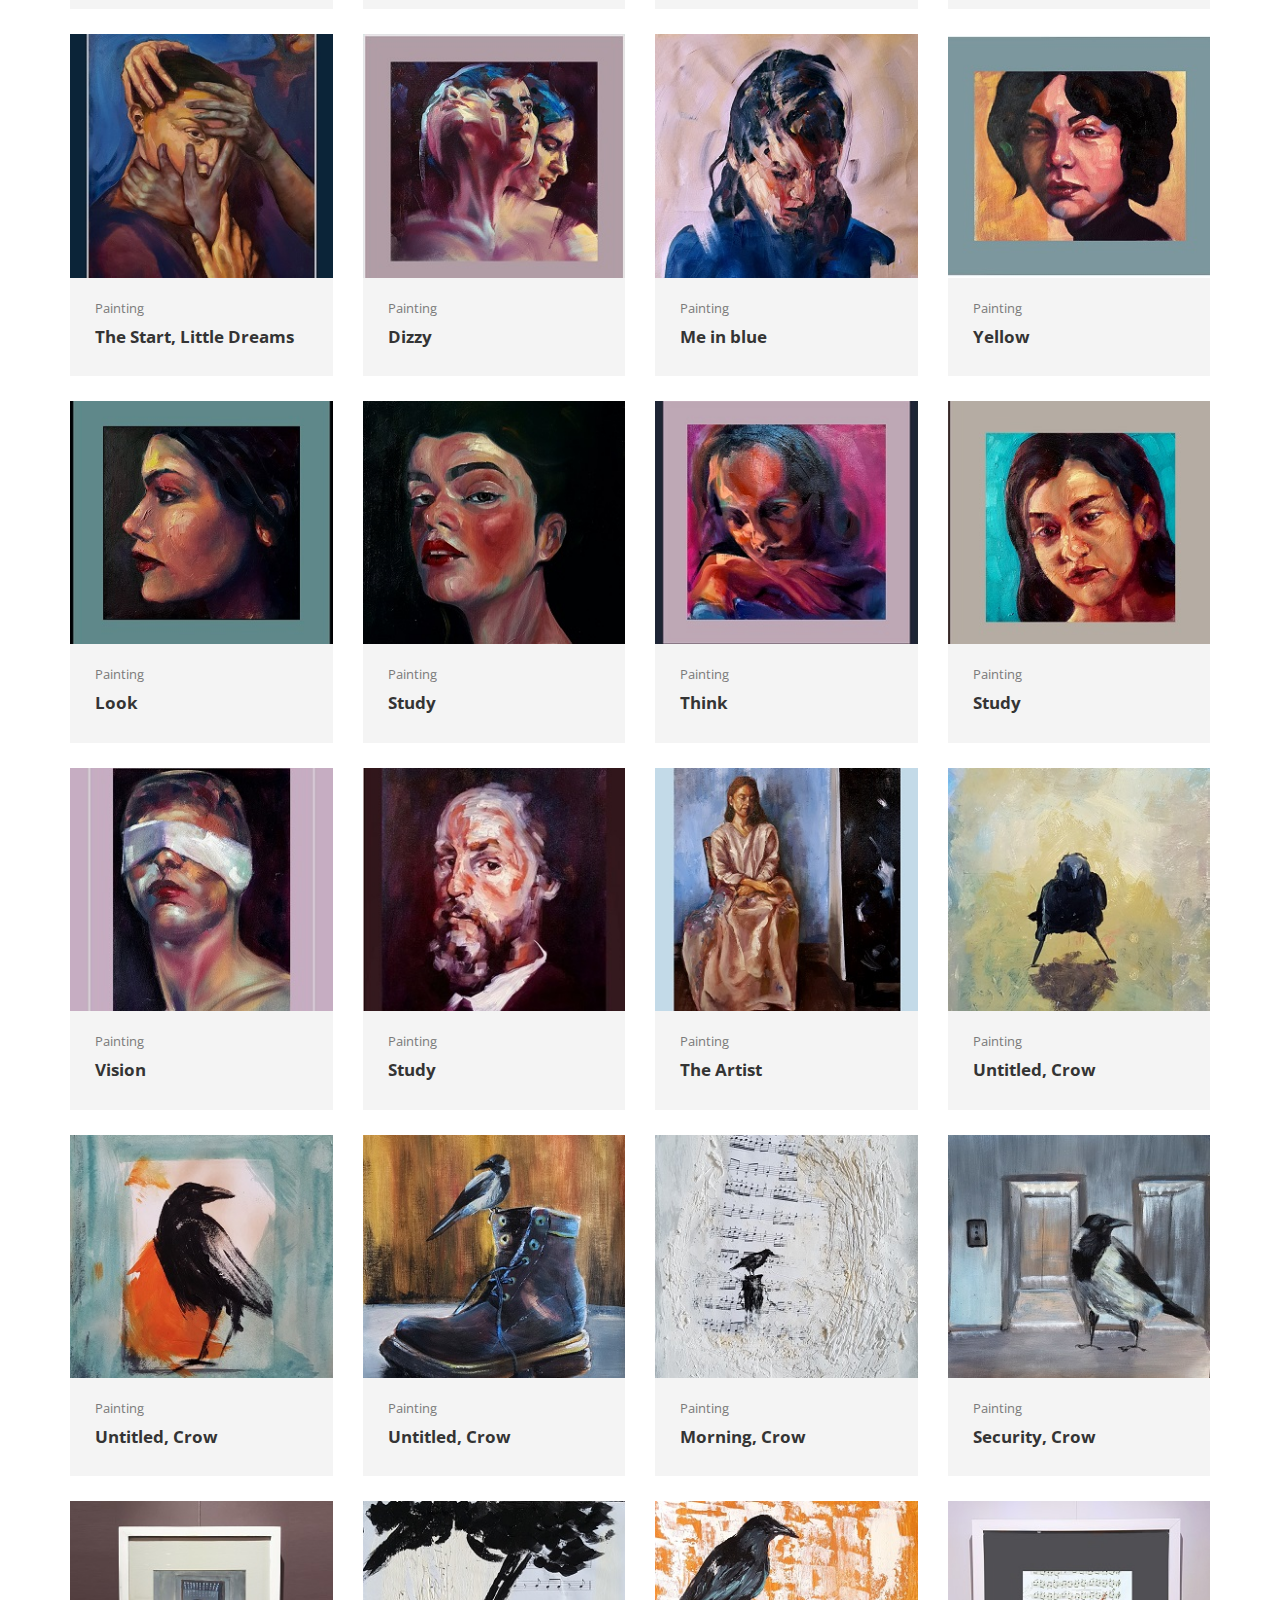
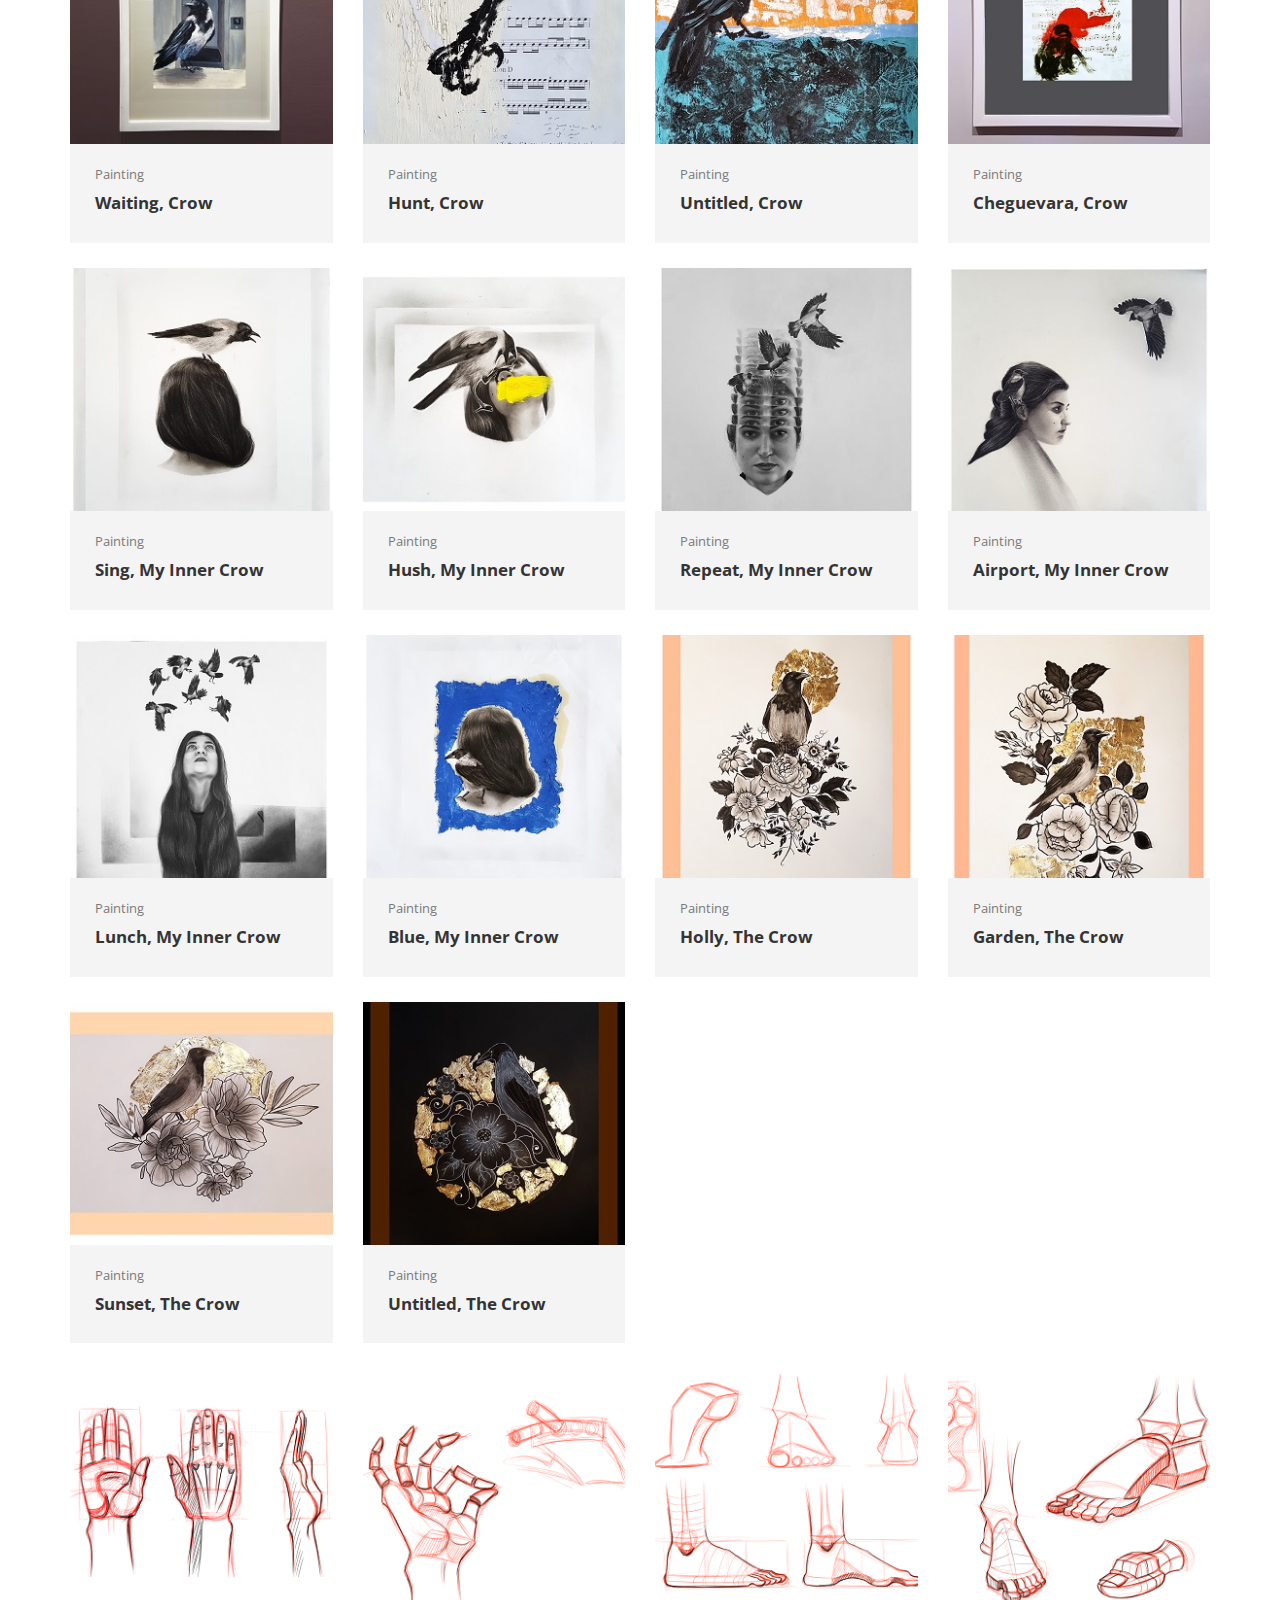
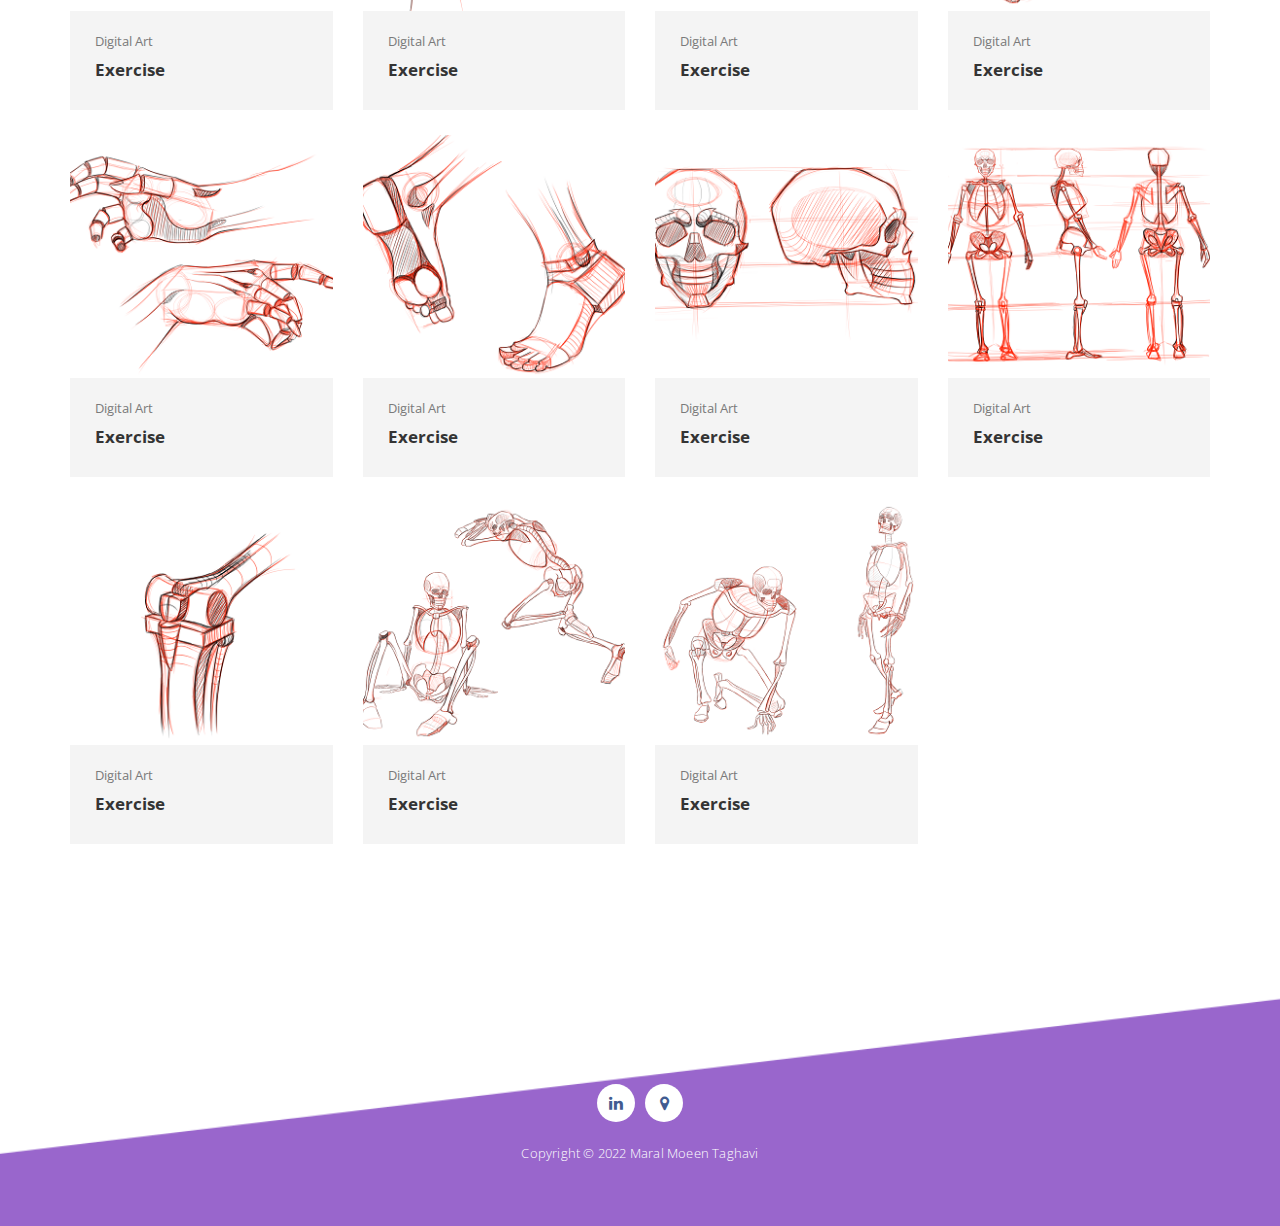
==== commit 677cb419: "update the content" ====
--- a/portfolio-page.html
+++ b/portfolio-page.html
@@ -71,10 +71,38 @@
                             <li class="filter" data-filter="characterdesign"><span>Character Design</span></li>
                             <li class="filter" data-filter="painting"><span>Painting</span></li>
                             <li class="filter" data-filter="digitalart"><span>Digital Art</span></li>
+                            <li class="filter" data-filter="Hoorakhsh"><span>Hoorakhsh Studios</span></li>
                         </ul>
                     </div>
                     <div class="projects-holder">
                         <div class="row">
+                            <div class="col-md-3 col-sm-6 project-item mix Hoorakhsh">
+                              <div class="image">
+                              <iframe width="270" height="238" src="https://www.youtube.com/embed/UhBcpTM9OKI" title="The Songs of Flying Leaves Teaser" frameborder="0" allow="accelerometer; autoplay; clipboard-write; encrypted-media; gyroscope; picture-in-picture" allowfullscreen></iframe>
+                              </div>
+                              <div class="text">
+                                <span>Hoorakhsh Studios</span>
+                                <h4><font size="3">The Song of Flying Leaves</font></h4>
+                              </div>
+                            </div>
+                            <div class="col-md-3 col-sm-6 project-item mix Hoorakhsh">
+                              <div class="image">
+                              <iframe width="270" height="238" src="https://www.youtube.com/embed/OqU_m7Lk_F0" title="JULIET & THE KING" frameborder="0" allow="accelerometer; autoplay; clipboard-write; encrypted-media; gyroscope; picture-in-picture" allowfullscreen></iframe>
+                              </div>
+                              <div class="text">
+                                <span>Hoorakhsh Studios</span>
+                                <h4>JULIET & THE KING</h4>
+                              </div>
+                            </div>
+                            <div class="col-md-3 col-sm-6 project-item mix Hoorakhsh">
+                              <div class="image">
+                            <iframe src="https://www.linkedin.com/embed/feed/update/urn:li:ugcPost:7000069059111178241" height="235" width="238" frameborder="0" allowfullscreen="" title="Embedded post"></iframe>
+                            </div>
+                              <div class="text">
+                                <span>Hoorakhsh Studios</span>
+                                <h4>Die Mucklas</h4>
+                              </div>
+                            </div>
                             <div class="col-md-3 col-sm-6 project-item mix Animation">
                               <div class="image">
                                <iframe width="270" height="238" src="https://www.youtube.com/embed/uSWdGOe5tWY" title="MEET: "JATS" frameborder="0" allow="accelerometer; autoplay; clipboard-write; encrypted-media; gyroscope; picture-in-picture" allowfullscreen></iframe>
@@ -156,8 +184,44 @@
                                 <h4>The Loop</h4>
                               </div>
                             </div>
+                            <div class="col-md-3 col-sm-6 project-item mix Hoorakhsh">
+                              <div class="image">
+                                <a href="img/400.gif" data-lightbox="image-1"><img src="img/400 (3).png"></a>
+                              </div>
+                              <div class="text">
+                                <span>Hoorakhsh Studios</span>
+                                <h4>JULIET & THE KING</h4>
+                              </div>
+                            </div>
                         </div>
                         <div class="row">
+                            <div class="col-md-3 col-sm-6 project-item mix characterdesign">
+                              <div class="image">
+                                <a href="img/83.jpg" data-lightbox="image-1"><img src="img/83 (2).jpg"></a>
+                              </div>
+                              <div class="text">
+                                <span>Character Design</span>
+                                <h4>Azar</h4>
+                              </div>
+                            </div>
+                            <div class="col-md-3 col-sm-6 project-item mix characterdesign">
+                              <div class="image">
+                                <a href="img/85.jpg" data-lightbox="image-1"><img src="img/85 (2).jpg"></a>
+                              </div>
+                              <div class="text">
+                                <span>Character Design</span>
+                                <h4>Rot</h4>
+                              </div>
+                            </div>
+                            <div class="col-md-3 col-sm-6 project-item mix characterdesign">
+                              <div class="image">
+                                <a href="img/84.jpg" data-lightbox="image-1"><img src="img/84 (2).jpg"></a>
+                              </div>
+                              <div class="text">
+                                <span>Character Design</span>
+                                <h4>Lil</h4>
+                              </div>
+                            </div>
                             <div class="col-md-3 col-sm-6 project-item mix characterdesign">
                               <div class="image">
                                 <a href="img/80.png" data-lightbox="image-1"><img src="img/80 (2).png"></a>
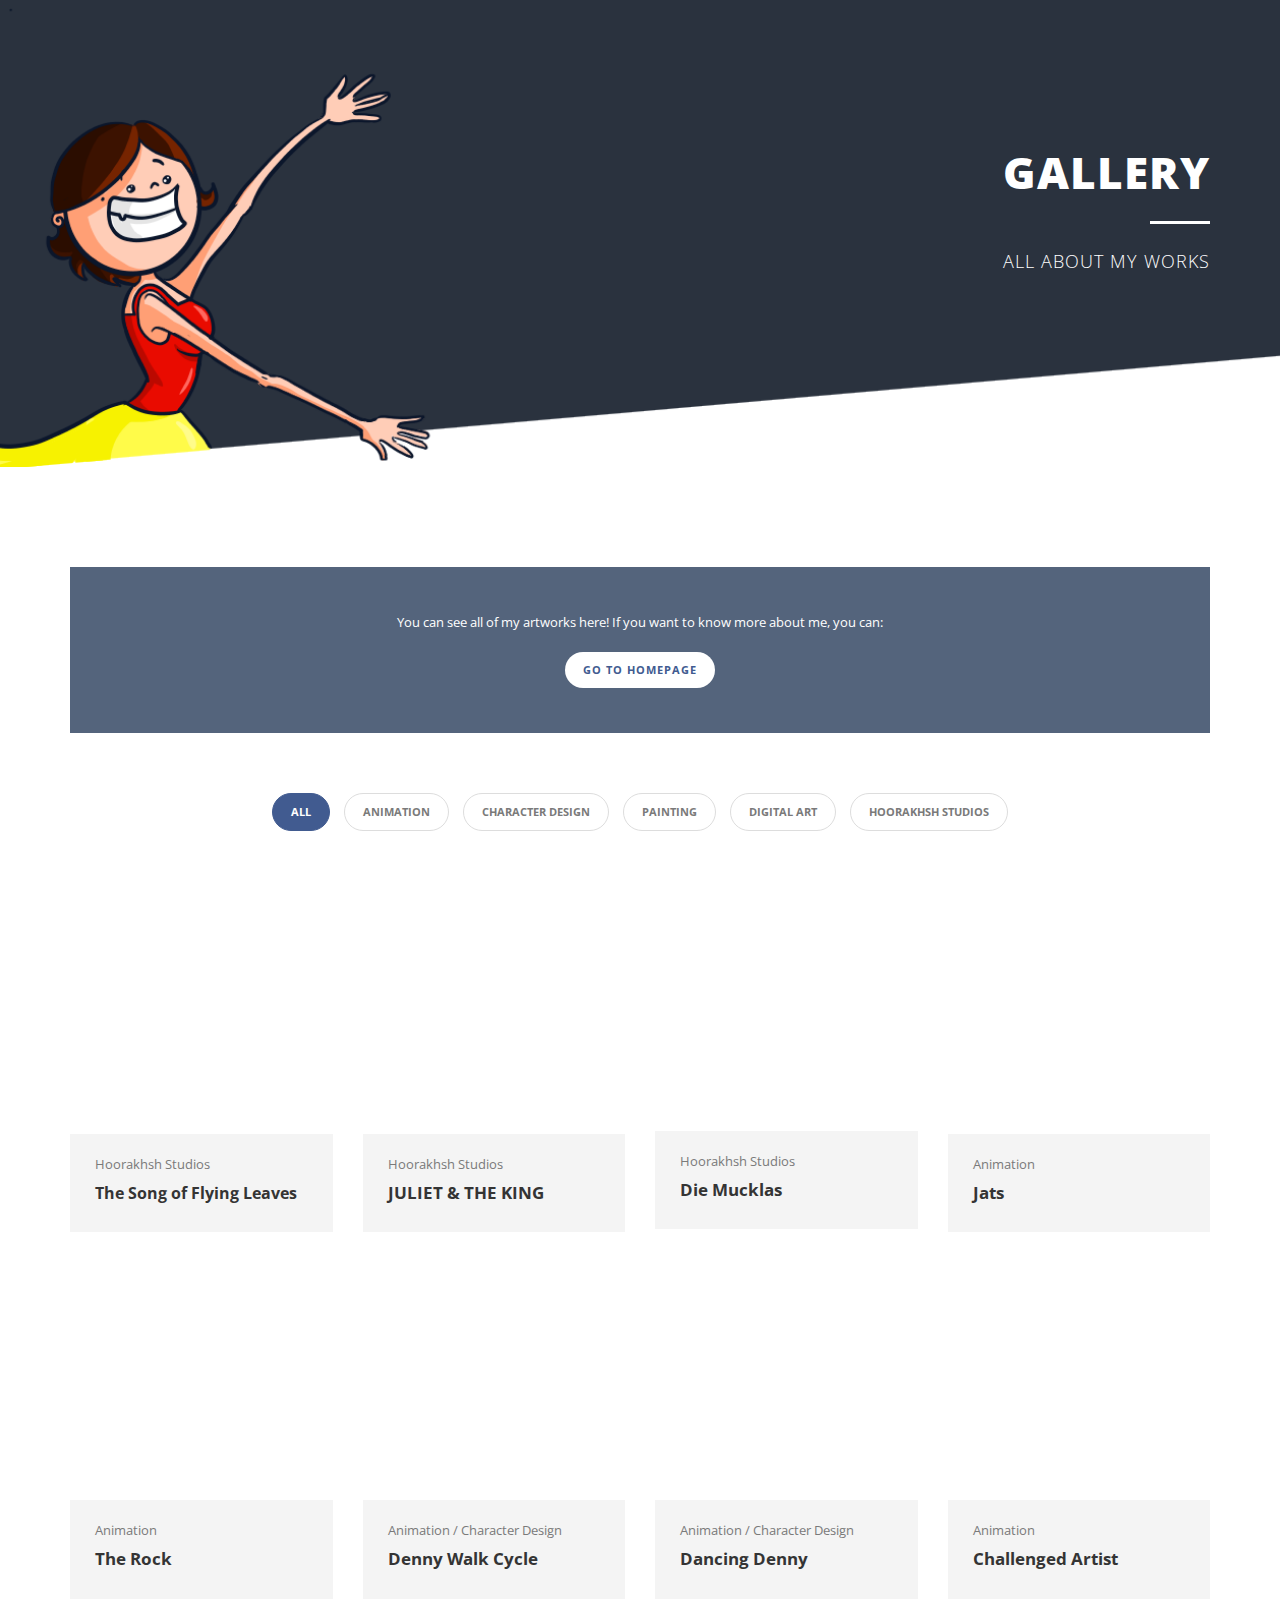
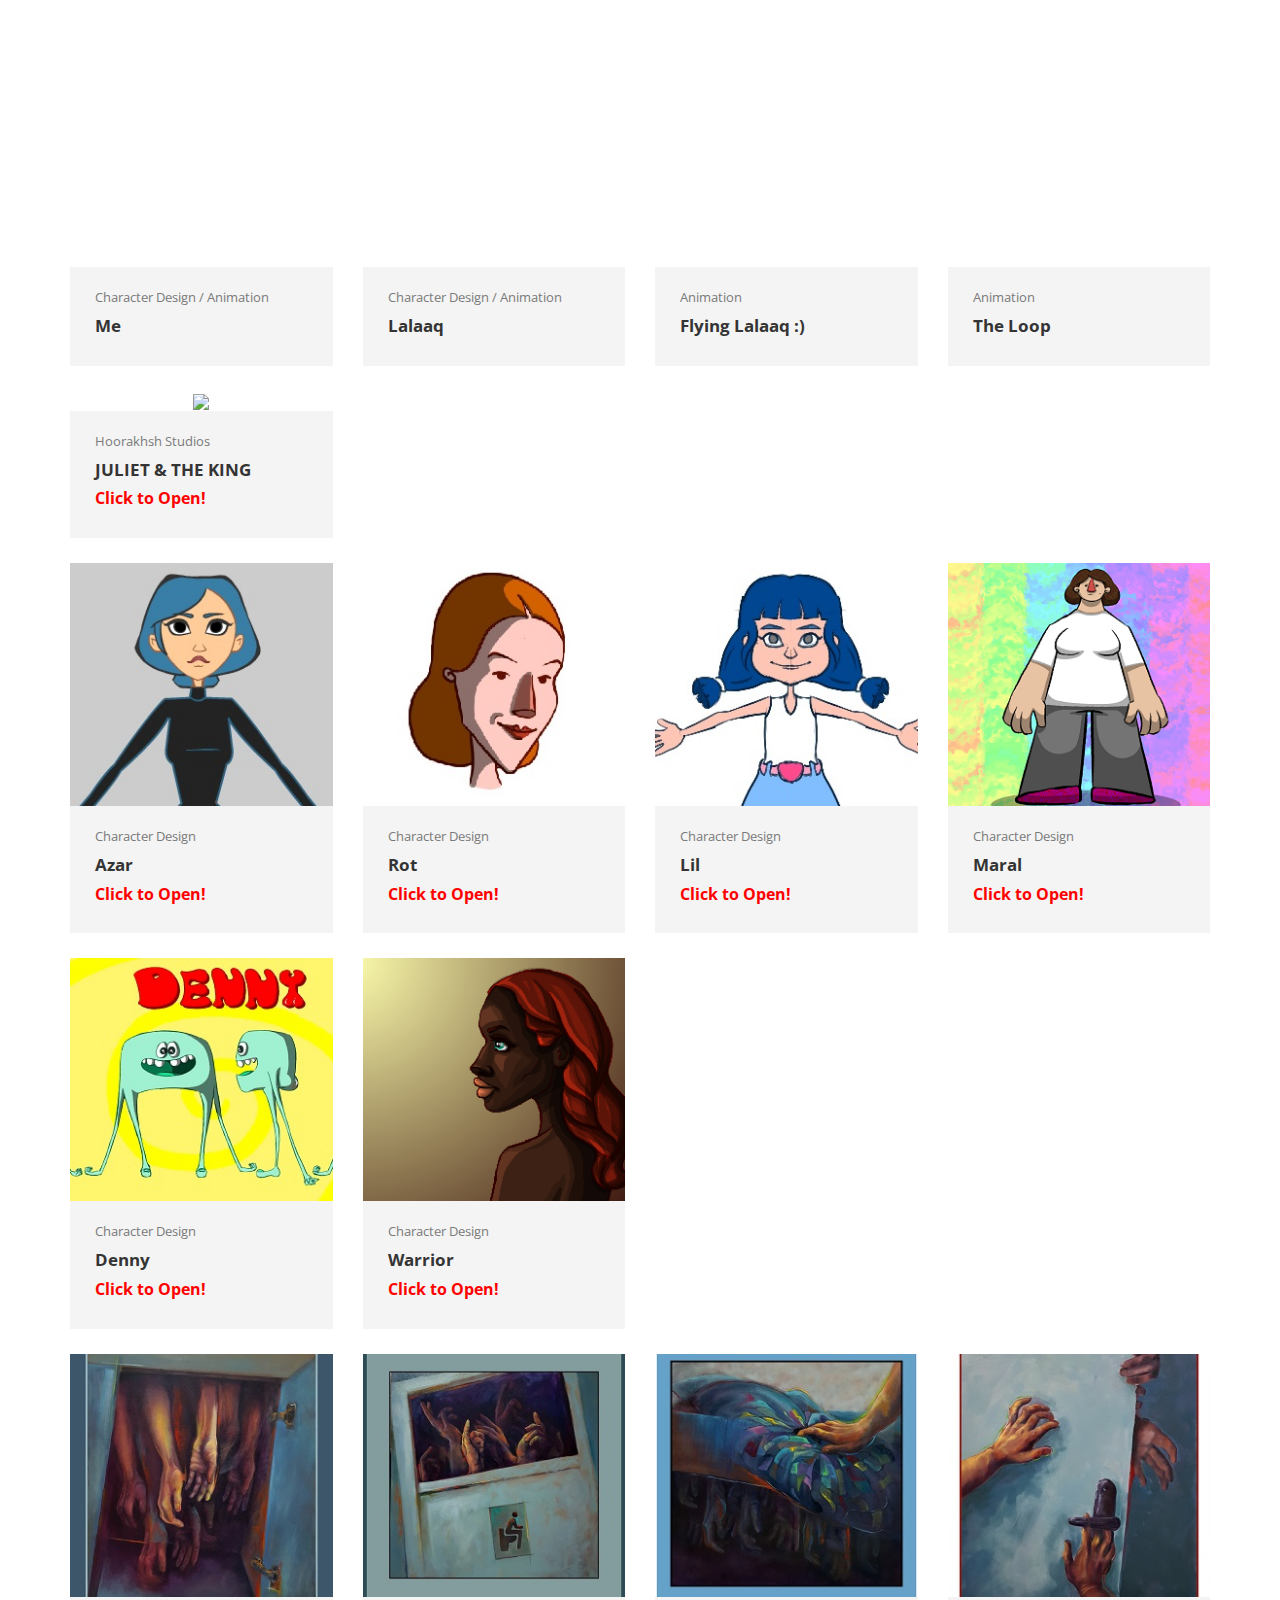
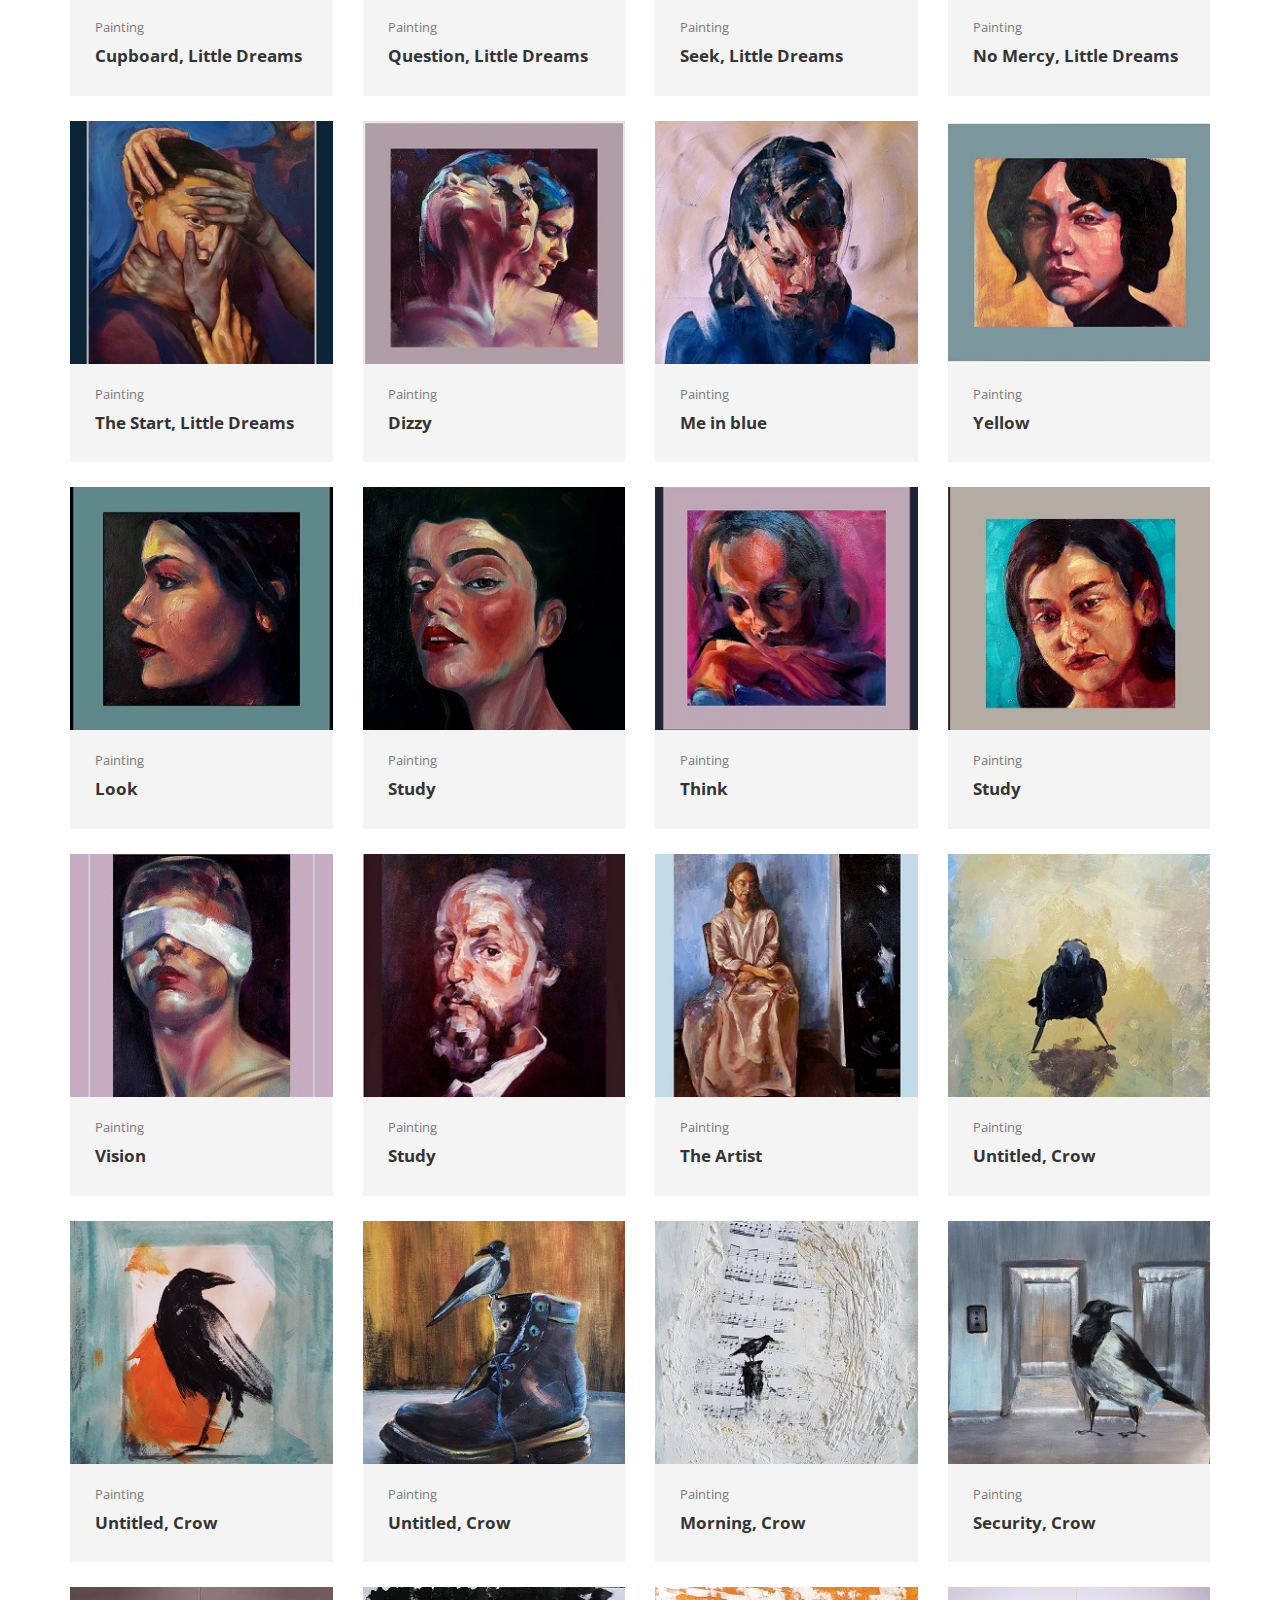
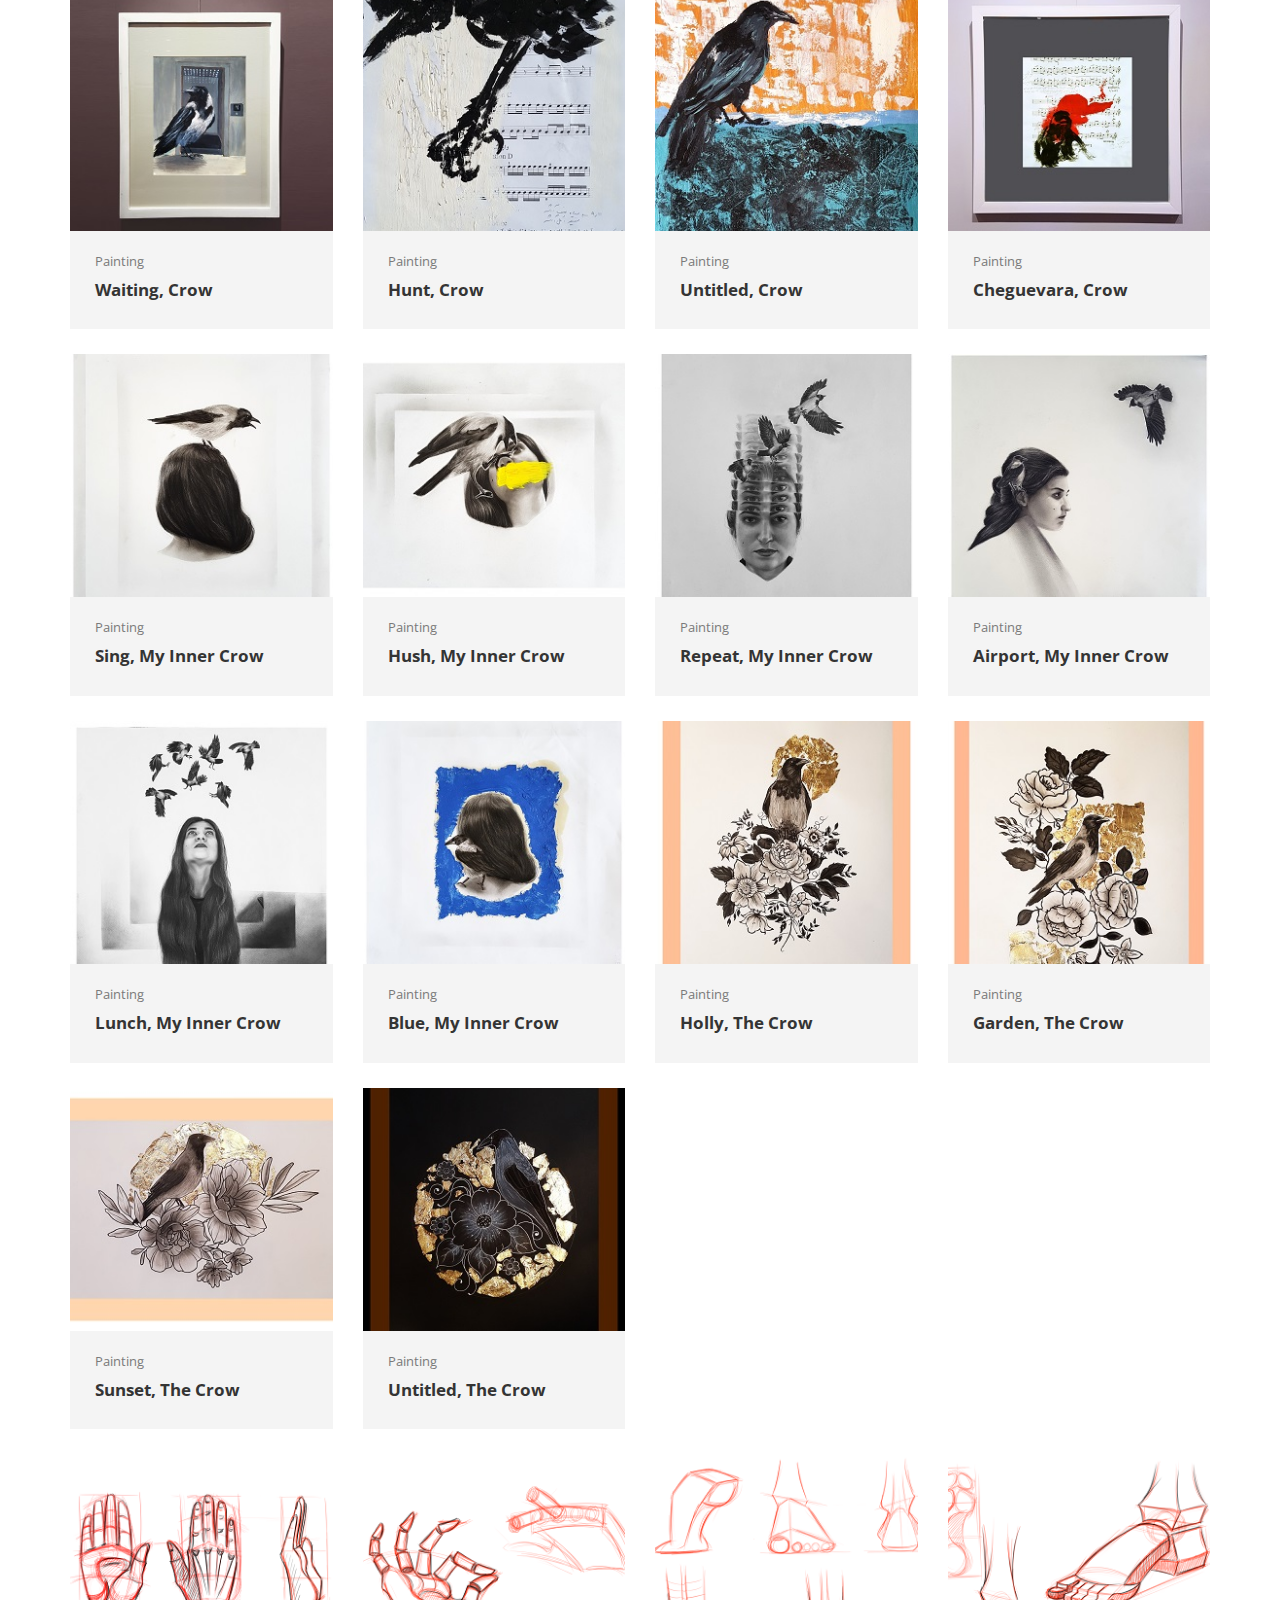
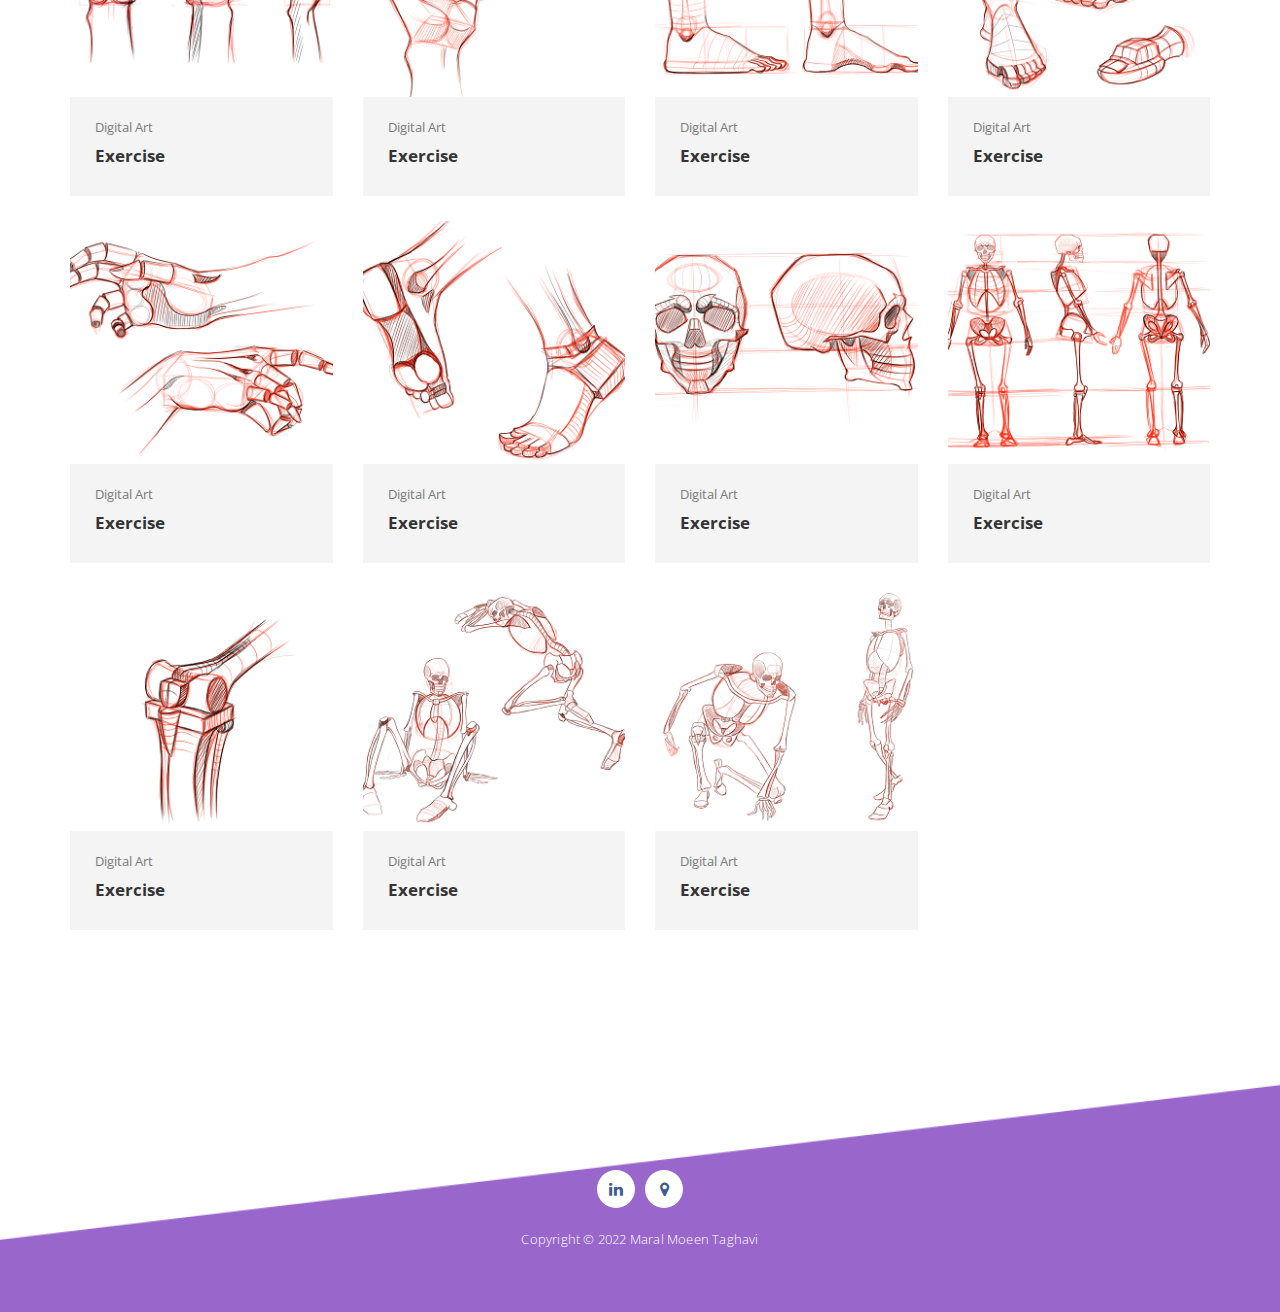
==== commit cda4d0e8: "update the content" ====
--- a/portfolio-page.html
+++ b/portfolio-page.html
@@ -191,6 +191,7 @@
                               <div class="text">
                                 <span>Hoorakhsh Studios</span>
                                 <h4>JULIET & THE KING</h4>
+                                <h4><font color="#FF0000" size="3">Click to Open!</font></h4>
                               </div>
                             </div>
                         </div>
@@ -202,6 +203,7 @@
                               <div class="text">
                                 <span>Character Design</span>
                                 <h4>Azar</h4>
+                                <h4><font color="#FF0000" size="3">Click to Open!</font></h4>
                               </div>
                             </div>
                             <div class="col-md-3 col-sm-6 project-item mix characterdesign">
@@ -211,6 +213,7 @@
                               <div class="text">
                                 <span>Character Design</span>
                                 <h4>Rot</h4>
+                                <h4><font color="#FF0000" size="3">Click to Open!</font></h4>
                               </div>
                             </div>
                             <div class="col-md-3 col-sm-6 project-item mix characterdesign">
@@ -220,6 +223,7 @@
                               <div class="text">
                                 <span>Character Design</span>
                                 <h4>Lil</h4>
+                                <h4><font color="#FF0000" size="3">Click to Open!</font></h4>
                               </div>
                             </div>
                             <div class="col-md-3 col-sm-6 project-item mix characterdesign">
@@ -229,6 +233,7 @@
                               <div class="text">
                                 <span>Character Design</span>
                                 <h4>Maral</h4>
+                                <h4><font color="#FF0000" size="3">Click to Open!</font></h4>
                               </div>
                             </div>
                             <div class="col-md-3 col-sm-6 project-item mix characterdesign">
@@ -238,6 +243,7 @@
                               <div class="text">
                                 <span>Character Design</span>
                                 <h4>Denny</h4>
+                                <h4><font color="#FF0000" size="3">Click to Open!</font></h4>
                               </div>
                             </div>
                             <div class="col-md-3 col-sm-6 project-item mix characterdesign">
@@ -247,6 +253,7 @@
                               <div class="text">
                                 <span>Character Design</span>
                                 <h4>Warrior</h4>
+                                <h4><font color="#FF0000" size="3">Click to Open!</font></h4>
                               </div>
                             </div>
                         </div>
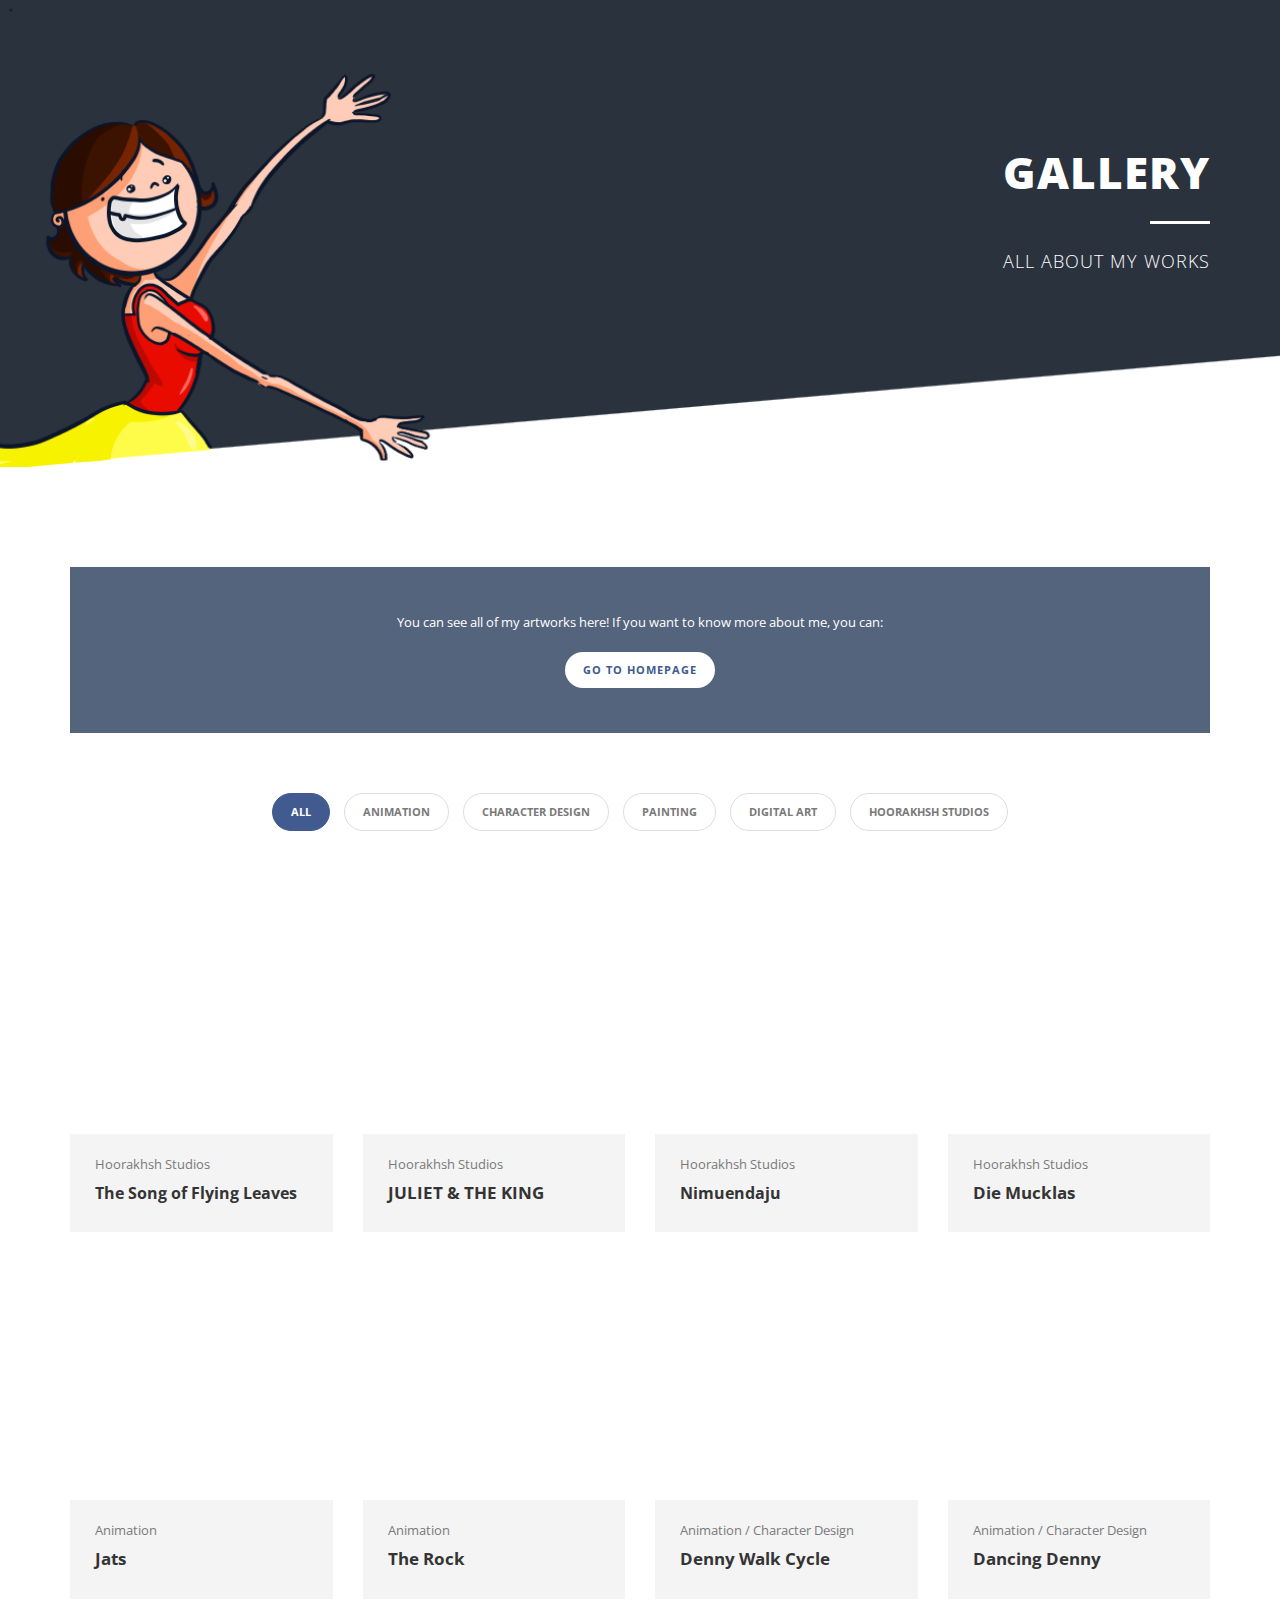
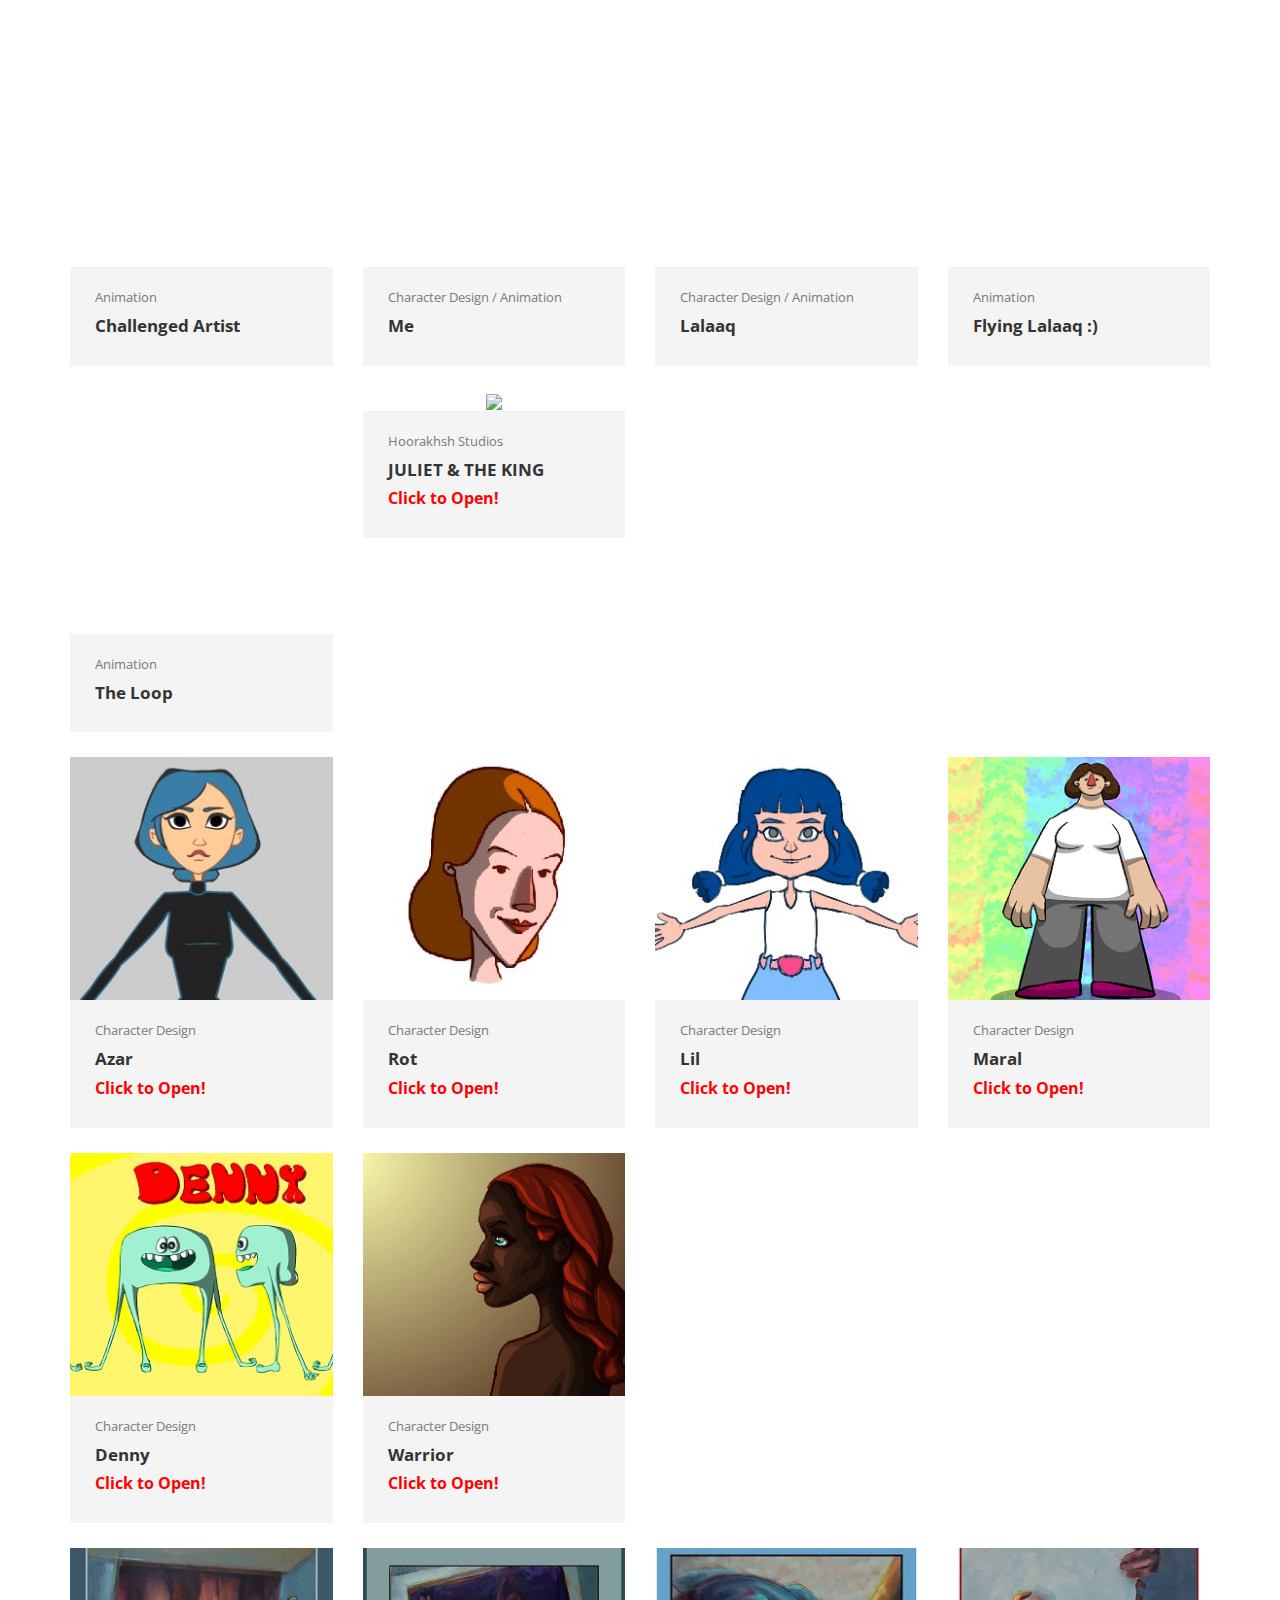
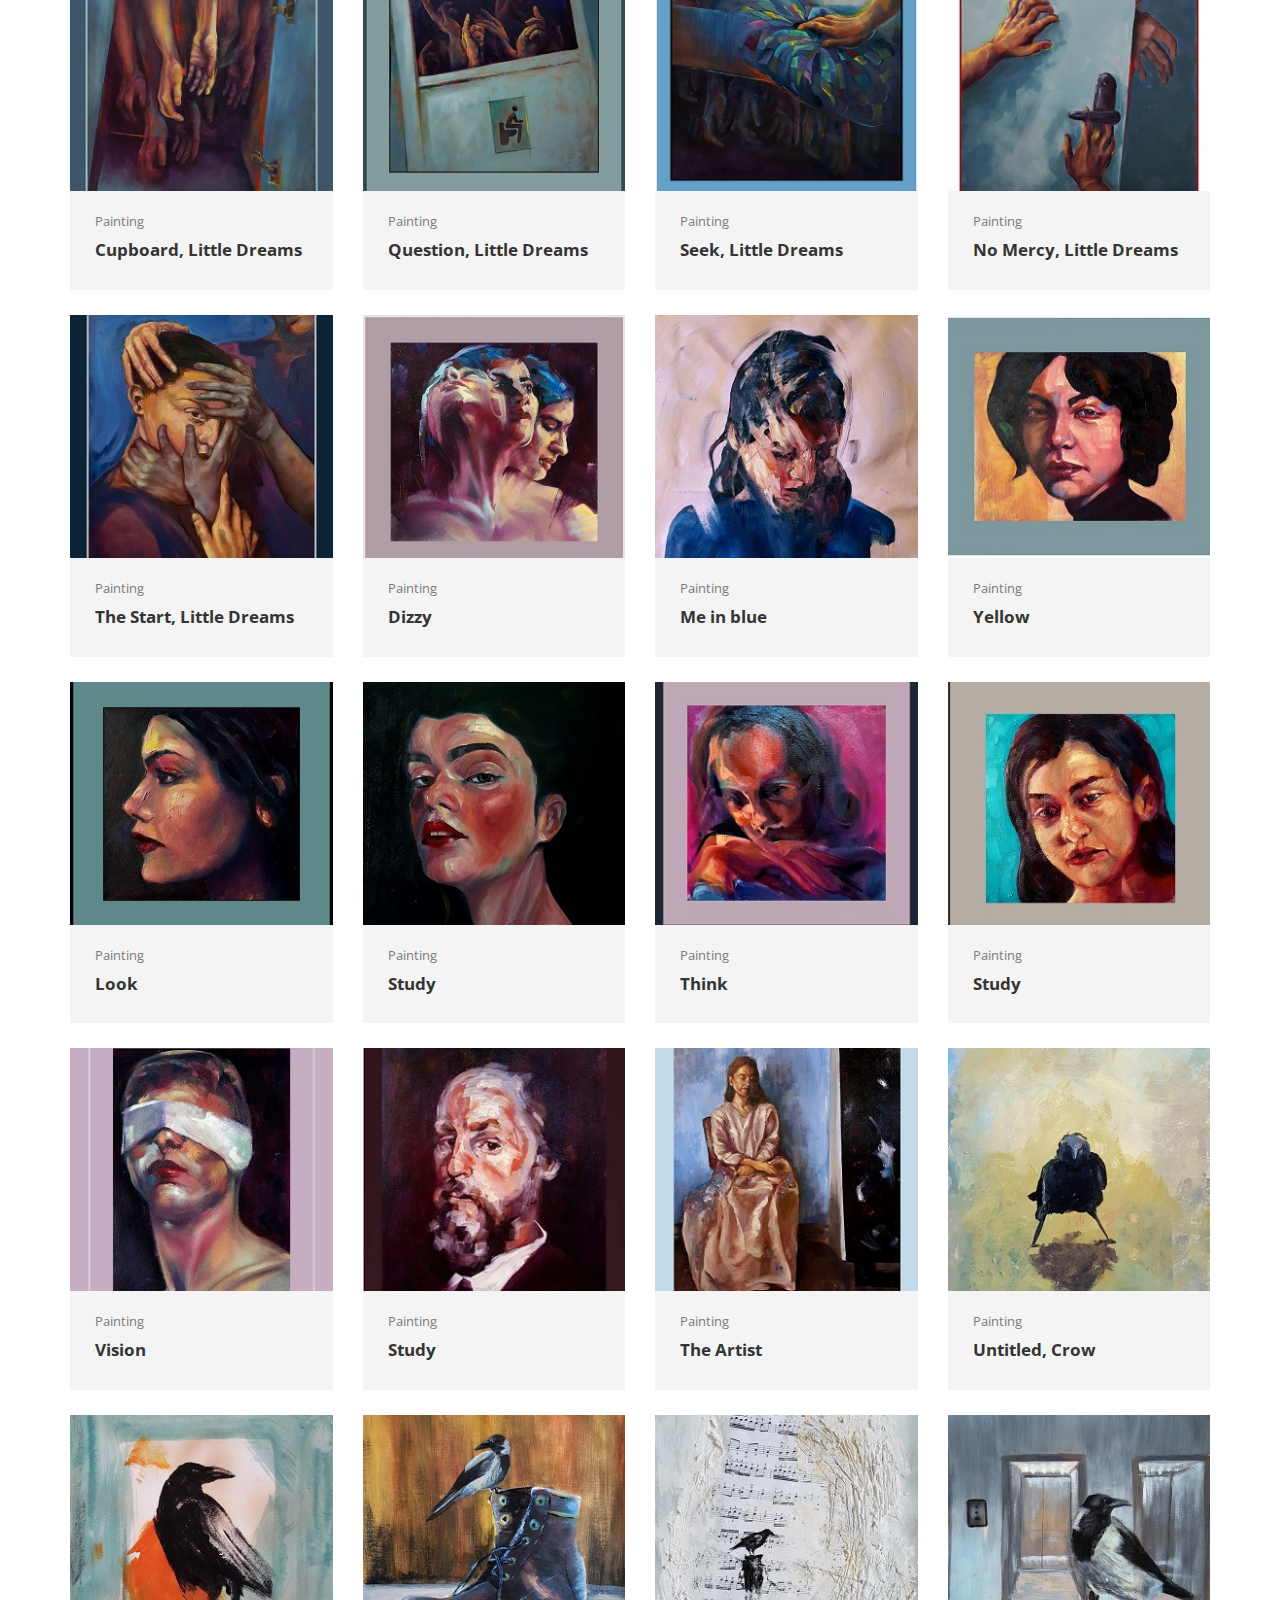
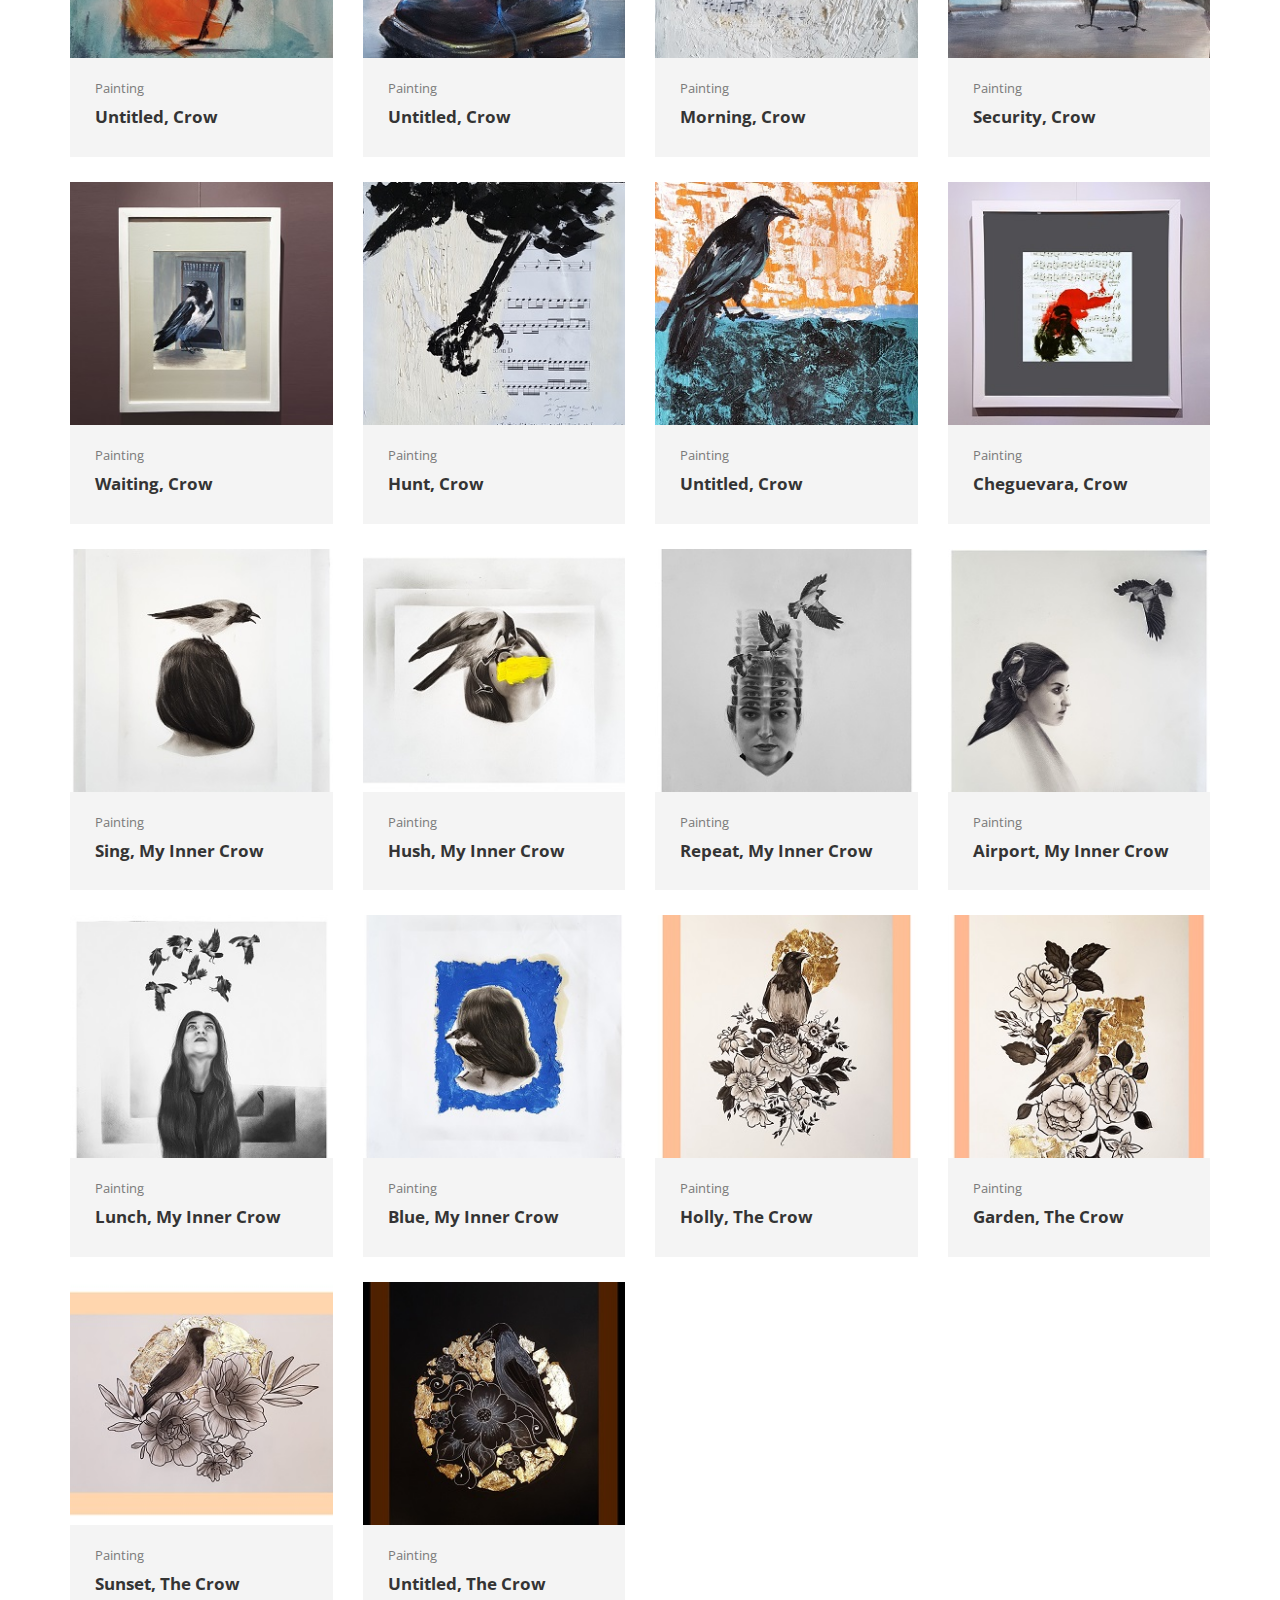
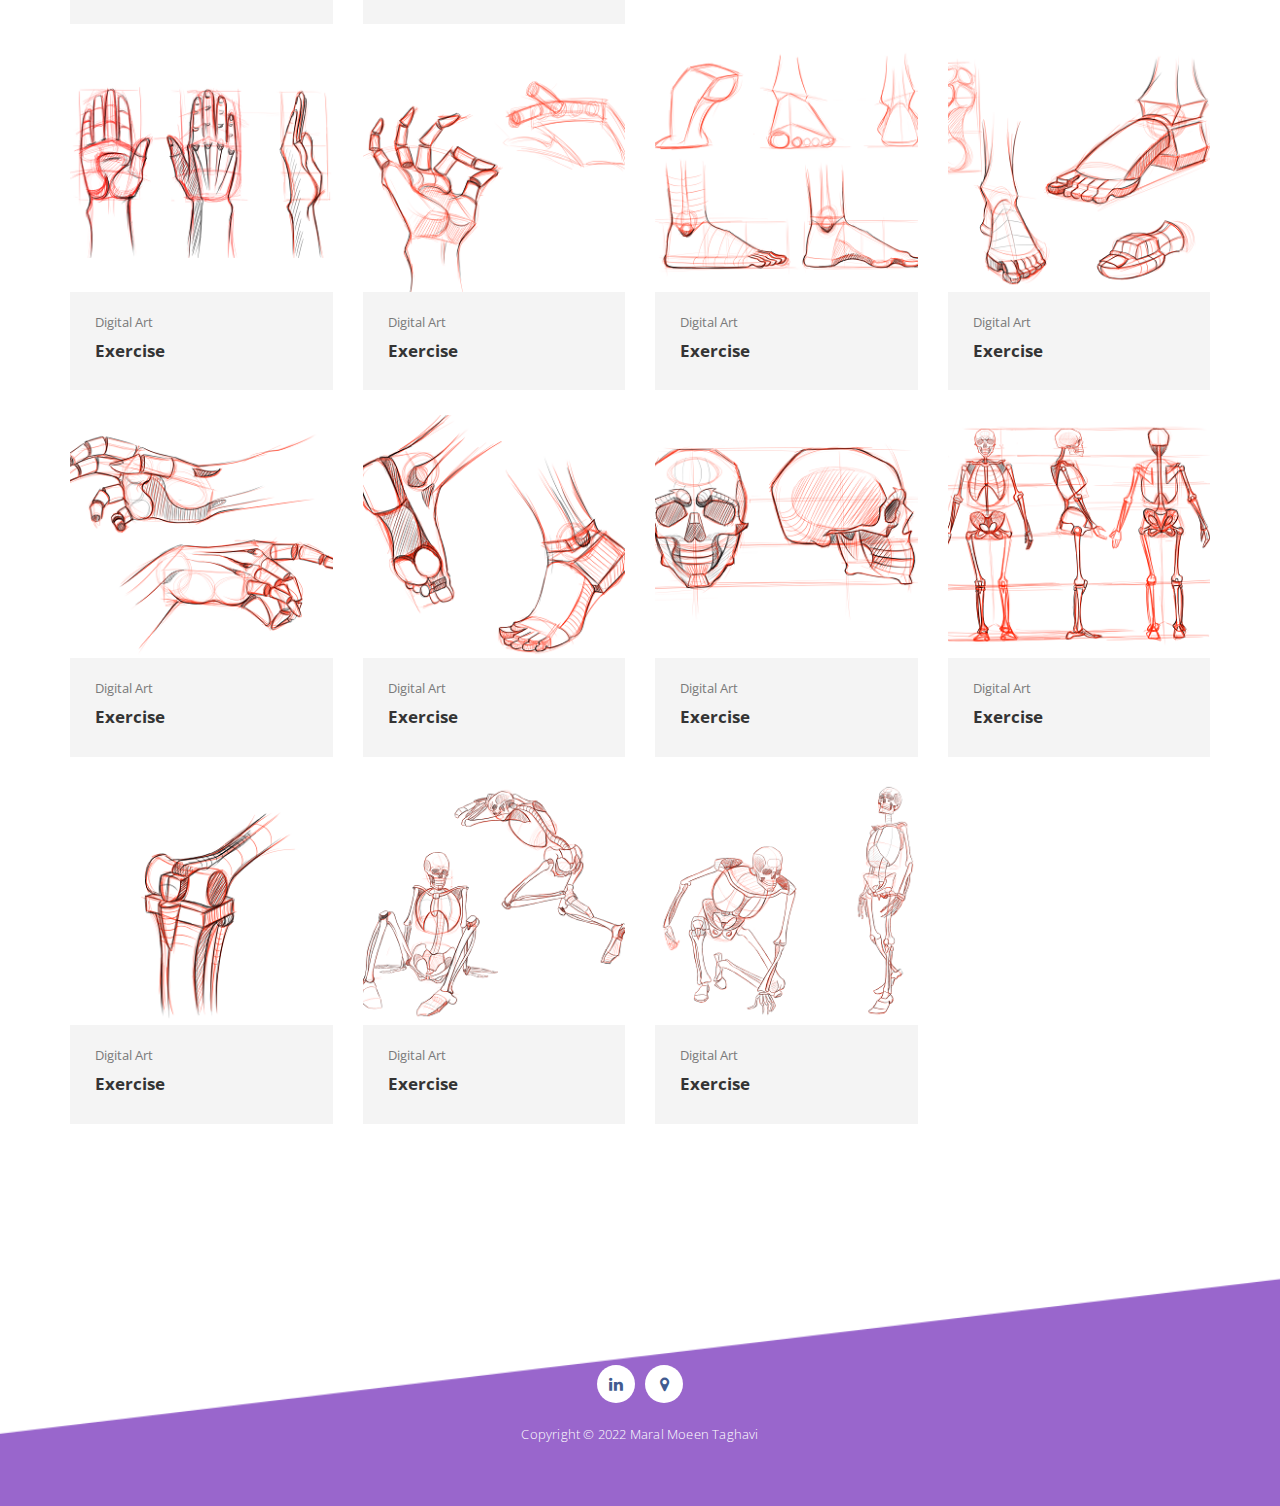
==== commit cb7437eb: "update the content" ====
--- a/portfolio-page.html
+++ b/portfolio-page.html
@@ -96,7 +96,16 @@
                             </div>
                             <div class="col-md-3 col-sm-6 project-item mix Hoorakhsh">
                               <div class="image">
-                            <iframe src="https://www.linkedin.com/embed/feed/update/urn:li:ugcPost:7000069059111178241" height="235" width="238" frameborder="0" allowfullscreen="" title="Embedded post"></iframe>
+                              <iframe width="270" height="238" src="https://www.youtube.com/embed/xbYwdkkZdjM" title="Teaser Nimuendajú" frameborder="0" allow="accelerometer; autoplay; clipboard-write; encrypted-media; gyroscope; picture-in-picture" allowfullscreen></iframe>
+                              </div>
+                              <div class="text">
+                                <span>Hoorakhsh Studios</span>
+                                <h4><font size="3">Nimuendaju</font></h4>
+                              </div>
+                            </div>
+                            <div class="col-md-3 col-sm-6 project-item mix Hoorakhsh">
+                              <div class="image">
+                            <iframe src="https://www.linkedin.com/embed/feed/update/urn:li:ugcPost:7000069059111178241" height="238" width="238" frameborder="0" allowfullscreen="" title="Embedded post"></iframe>
                             </div>
                               <div class="text">
                                 <span>Hoorakhsh Studios</span>
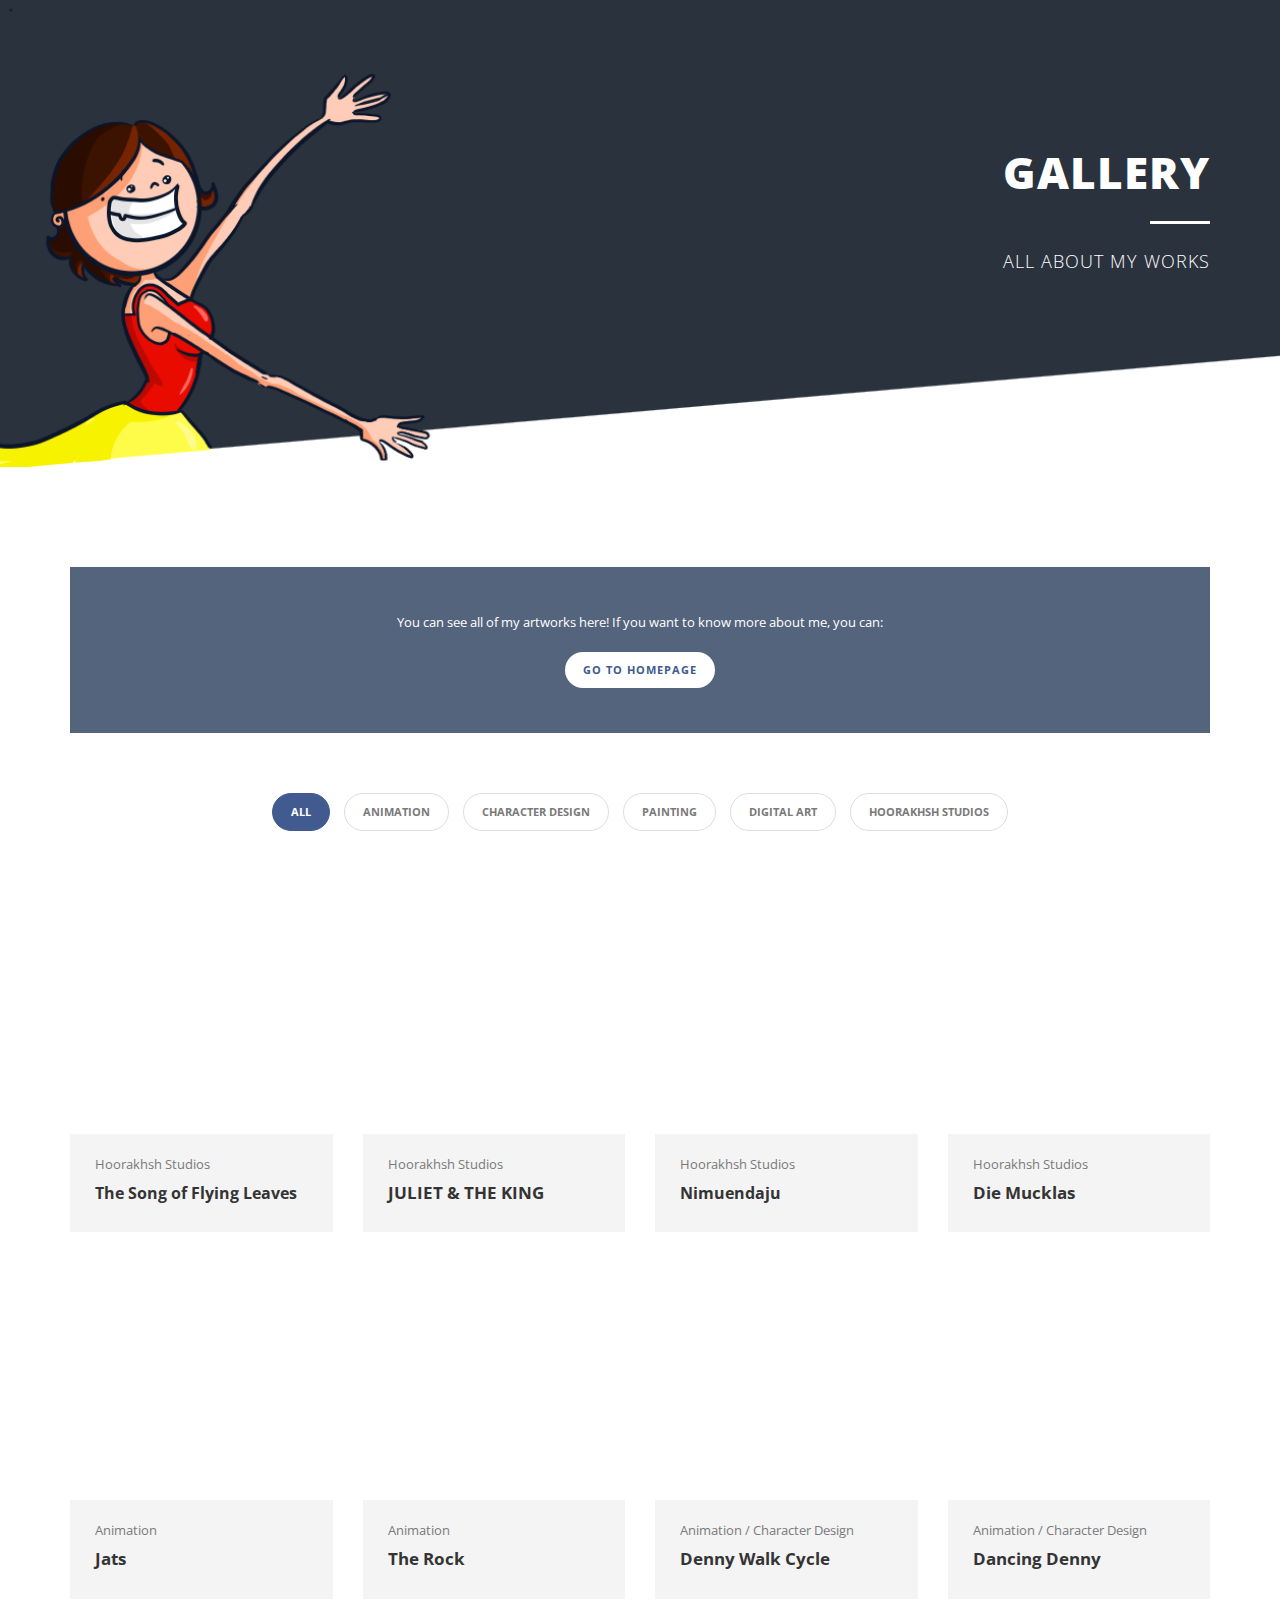
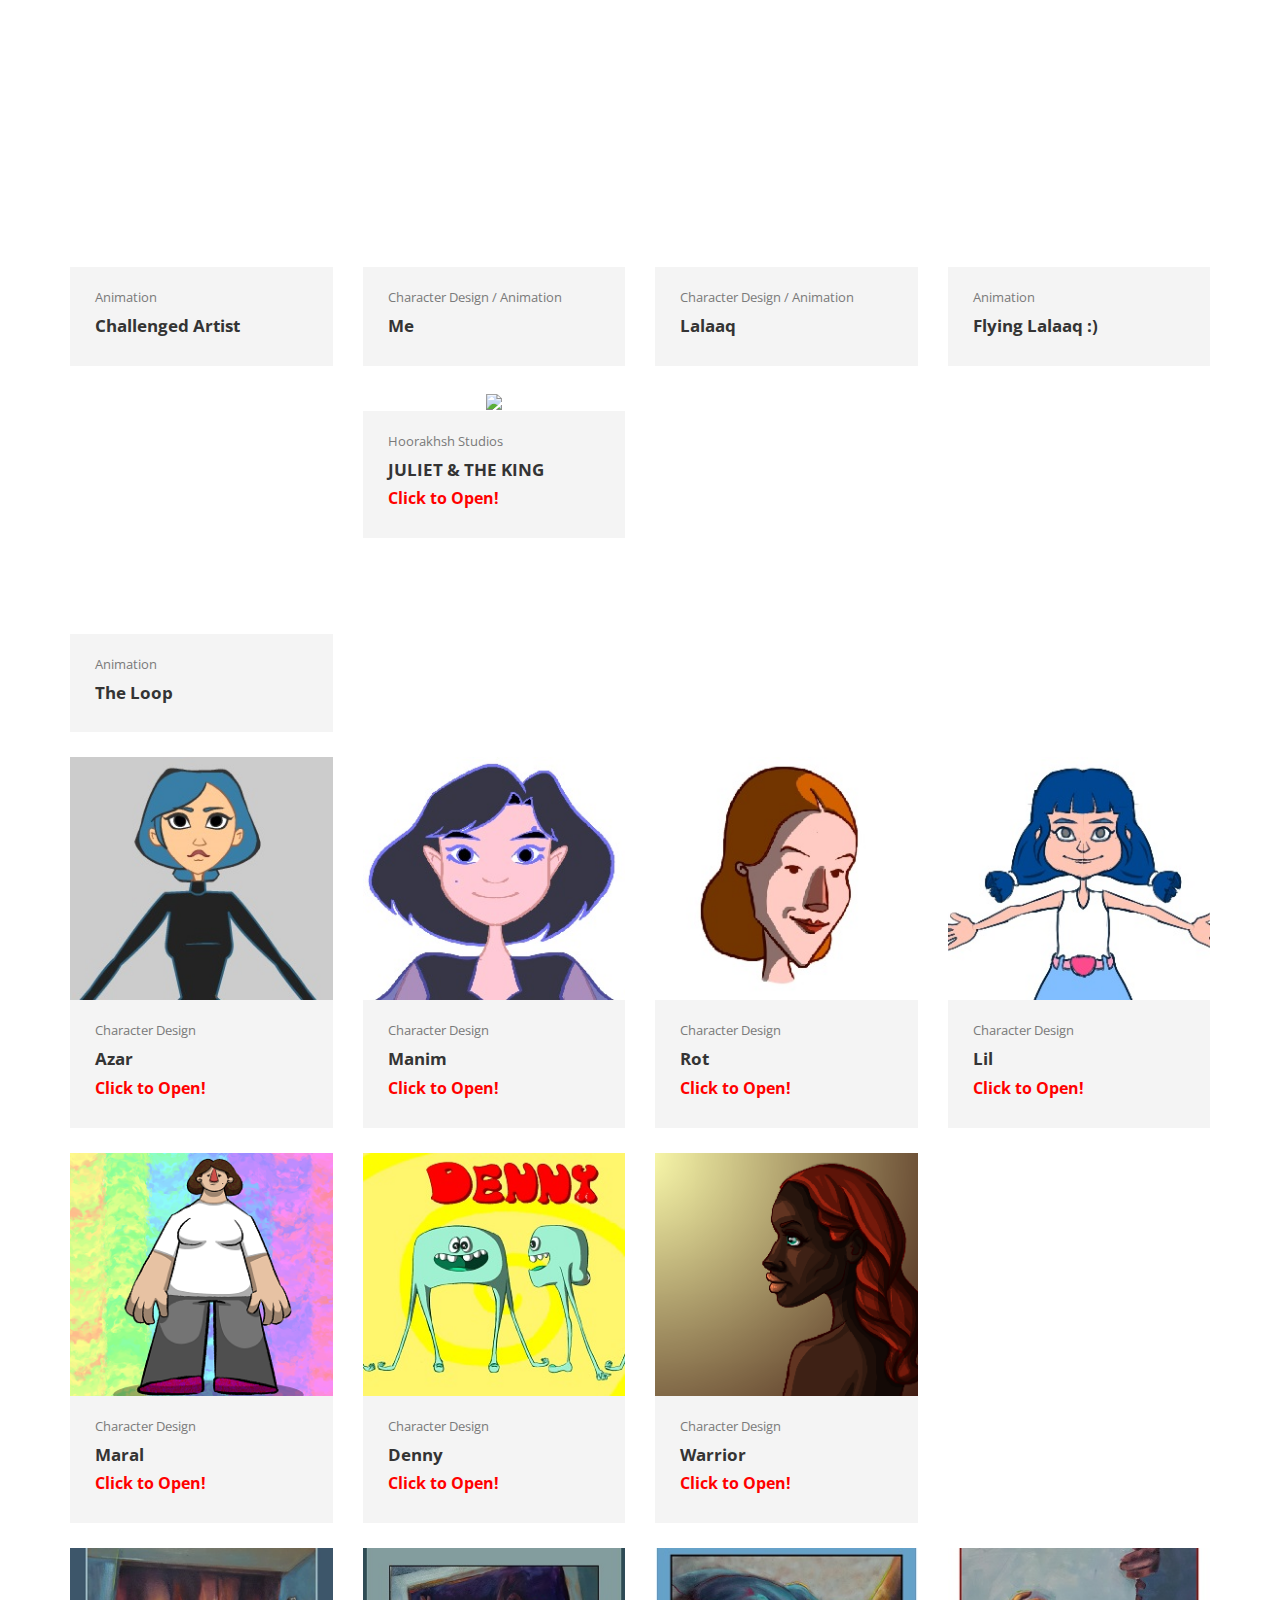
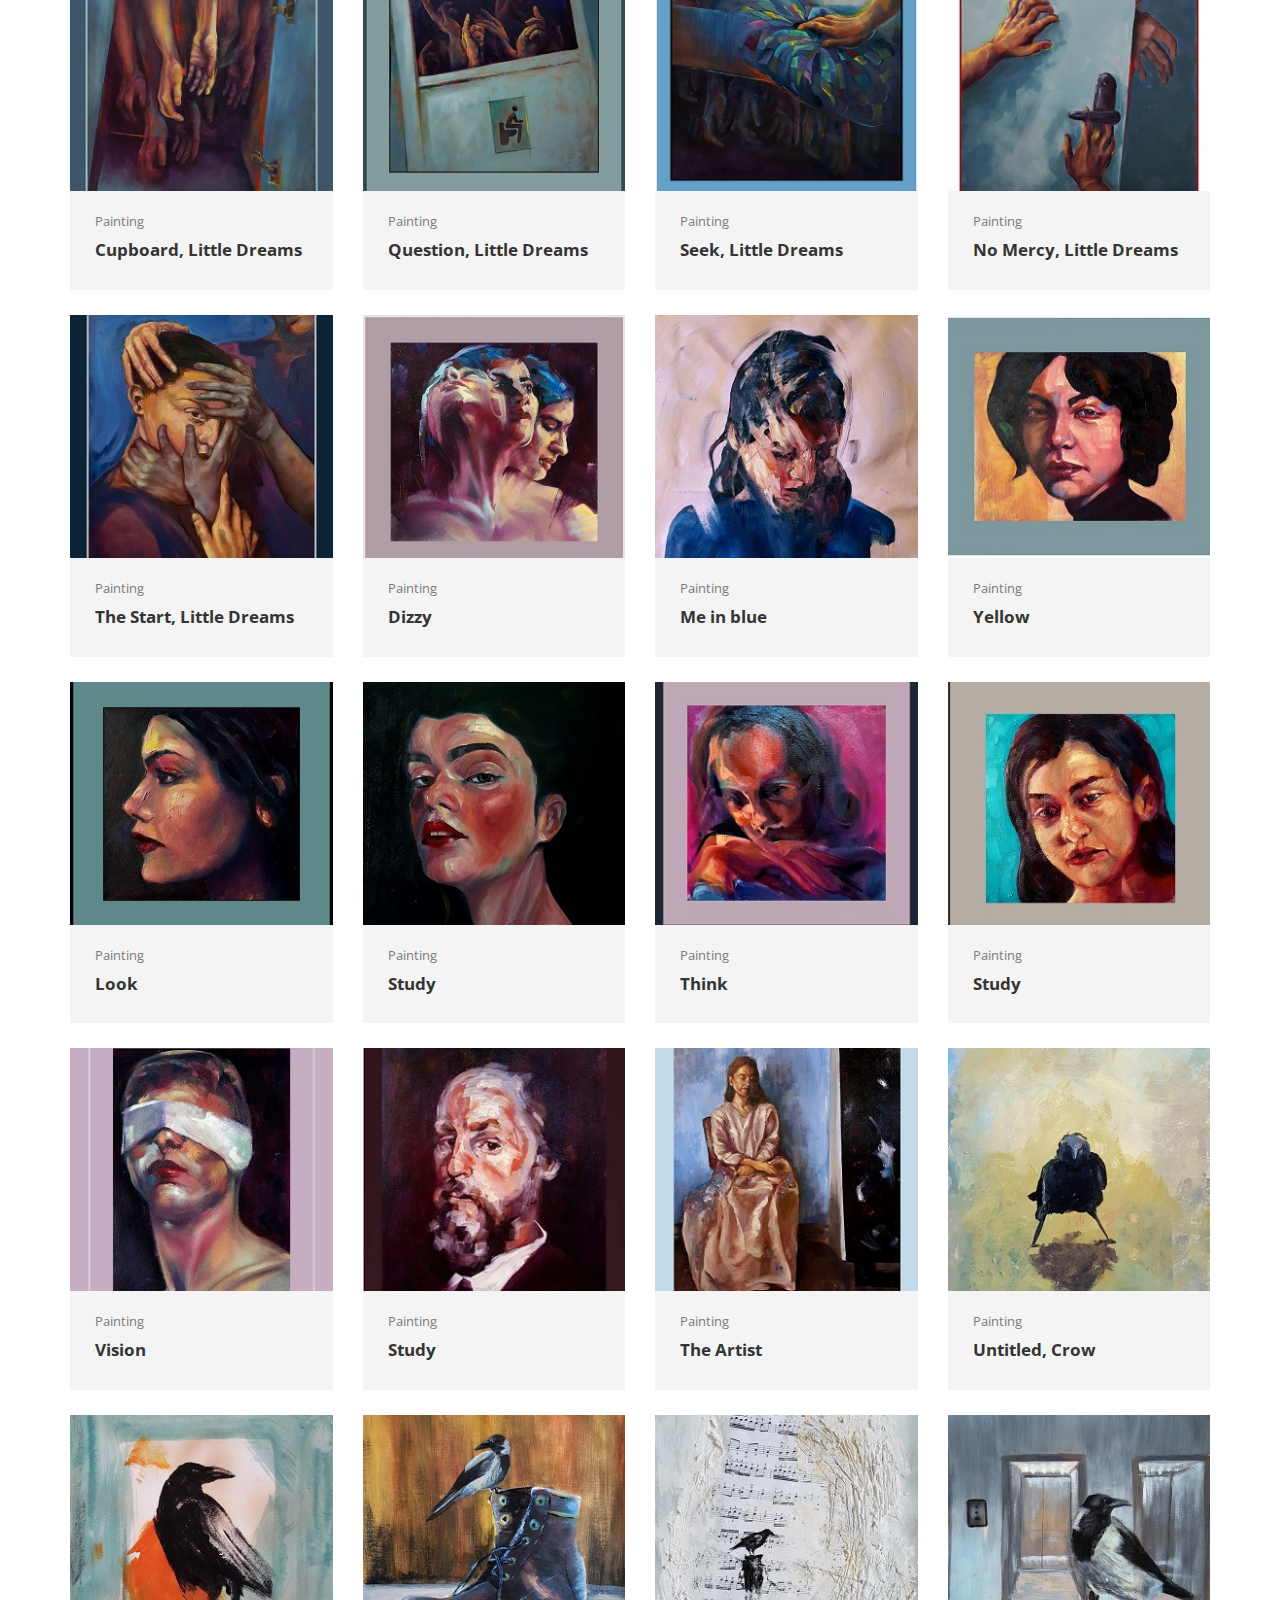
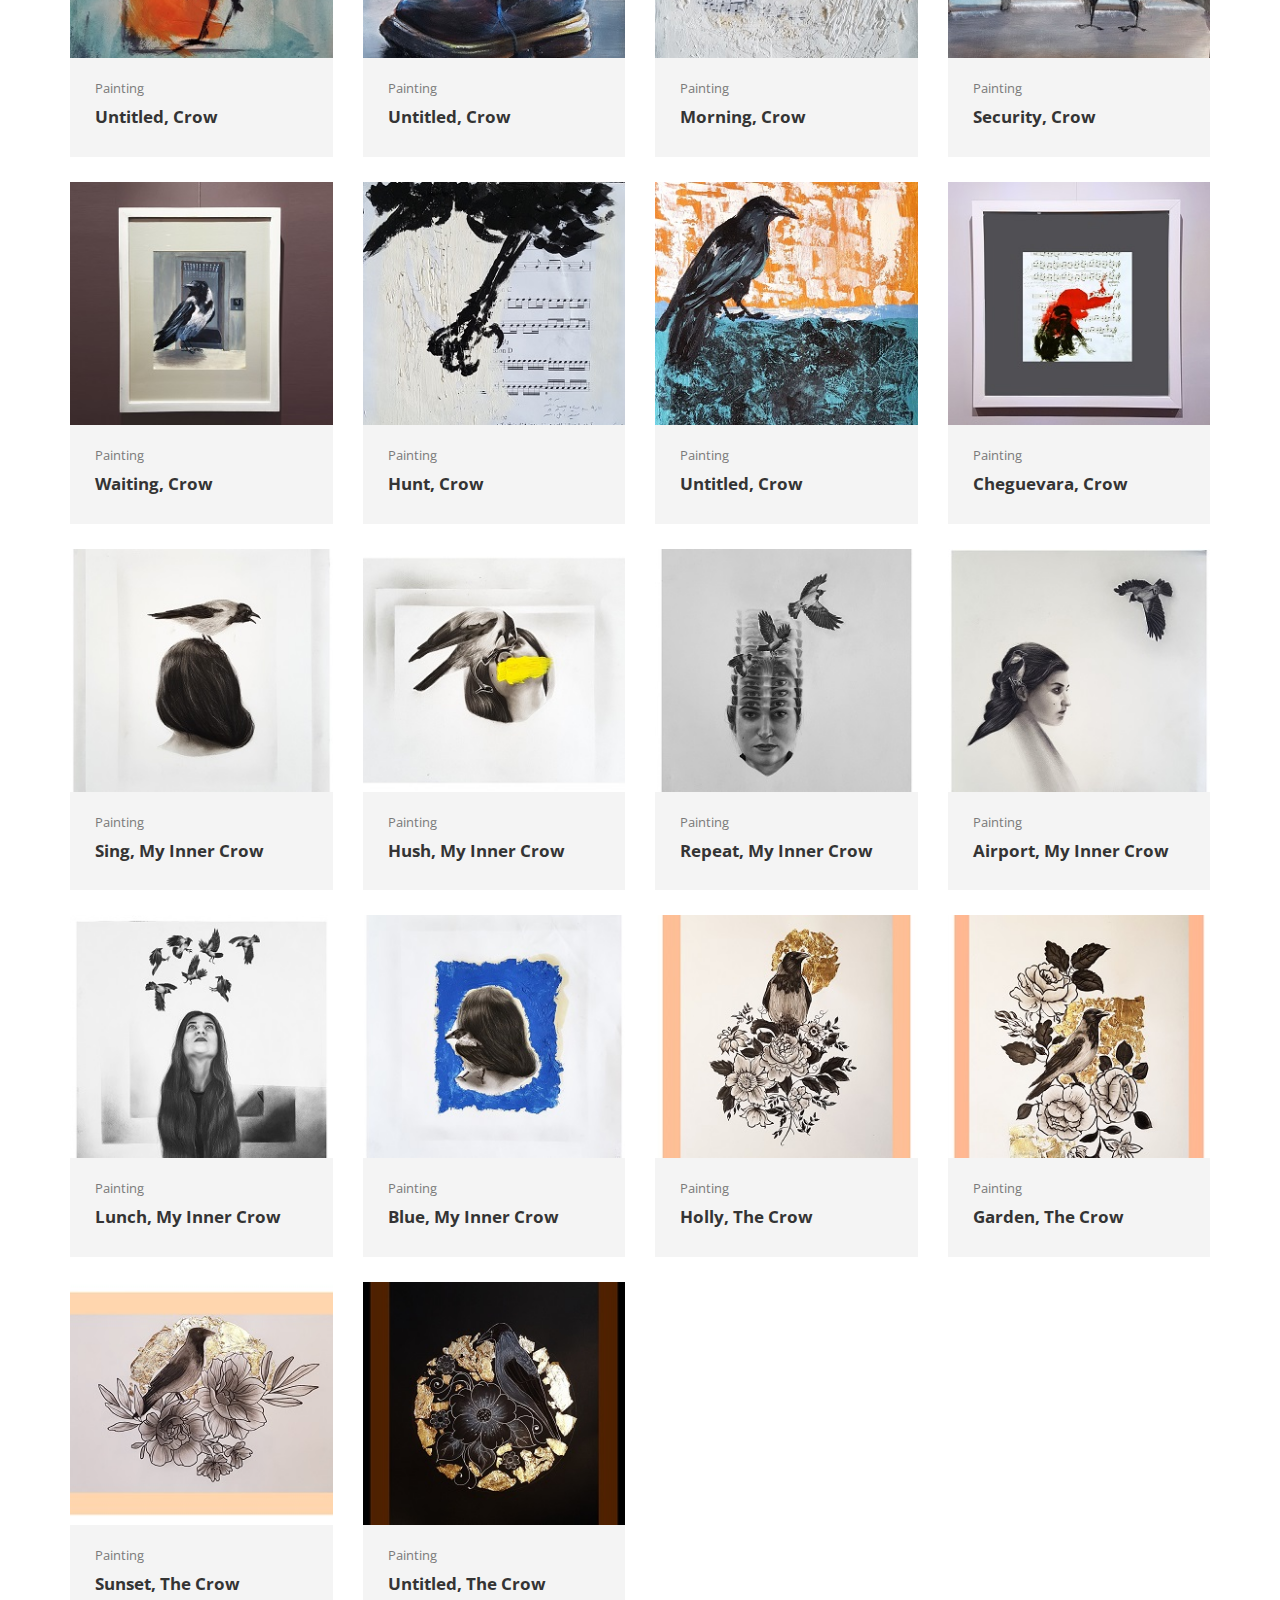
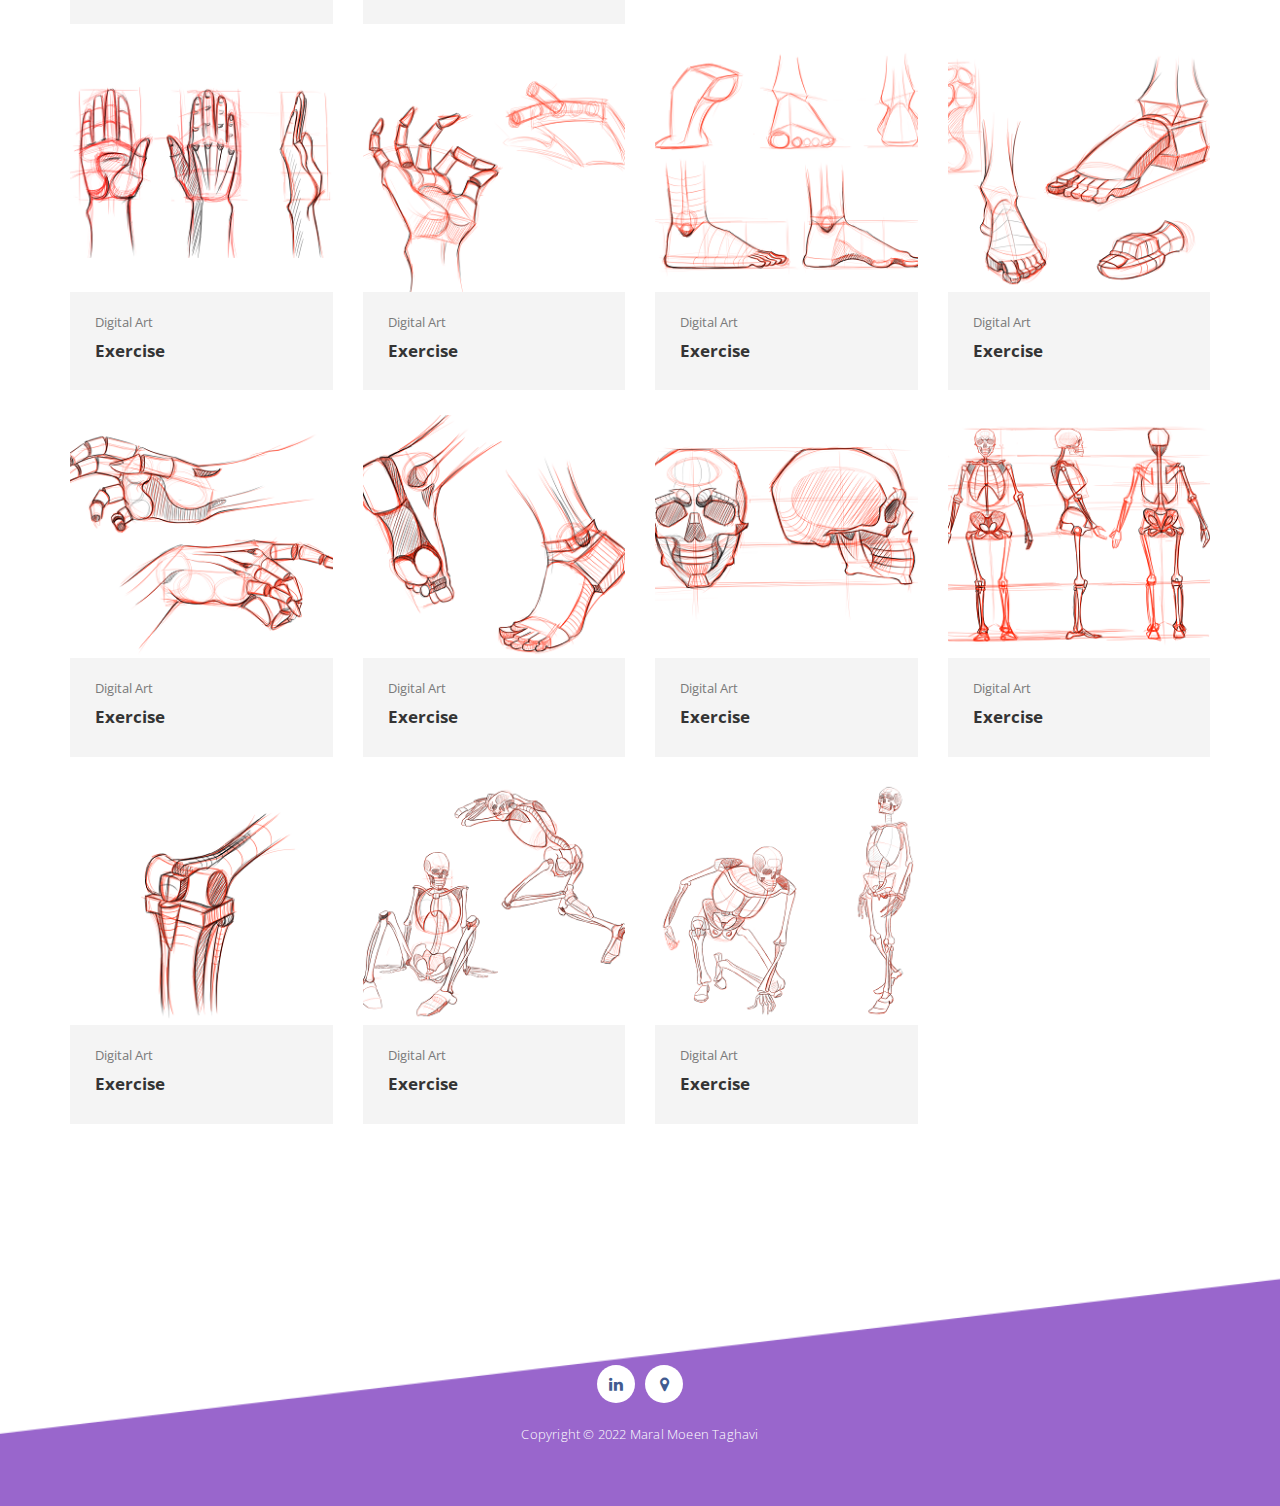
==== commit f63516d6: "update the content" ====
--- a/portfolio-page.html
+++ b/portfolio-page.html
@@ -215,6 +215,16 @@
                                 <h4><font color="#FF0000" size="3">Click to Open!</font></h4>
                               </div>
                             </div>
+                             <div class="col-md-3 col-sm-6 project-item mix characterdesign">
+                              <div class="image">
+                                <a href="img/86.jpg" data-lightbox="image-1"><img src="img/86 (2).jpg"></a>
+                              </div>
+                              <div class="text">
+                                <span>Character Design</span>
+                                <h4>Manim</h4>
+                                <h4><font color="#FF0000" size="3">Click to Open!</font></h4>
+                              </div>
+                            </div>
                             <div class="col-md-3 col-sm-6 project-item mix characterdesign">
                               <div class="image">
                                 <a href="img/85.jpg" data-lightbox="image-1"><img src="img/85 (2).jpg"></a>
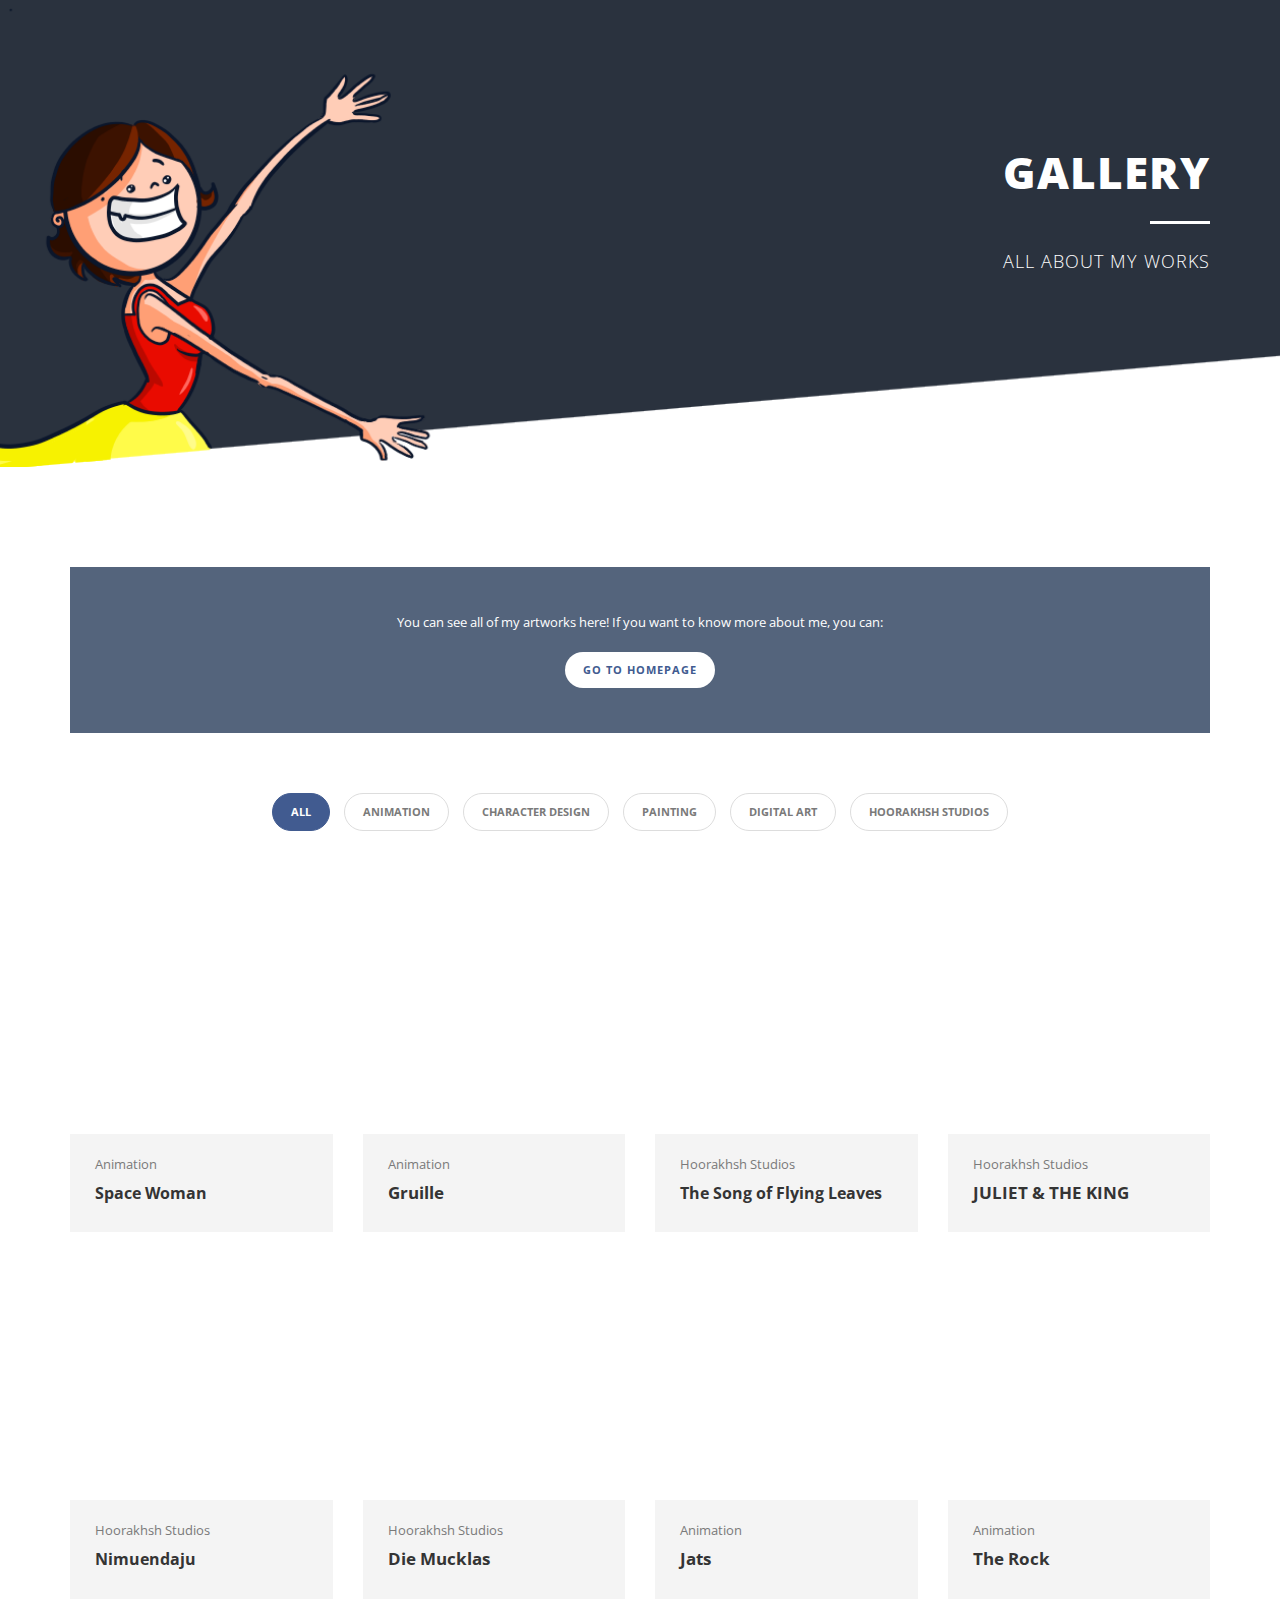
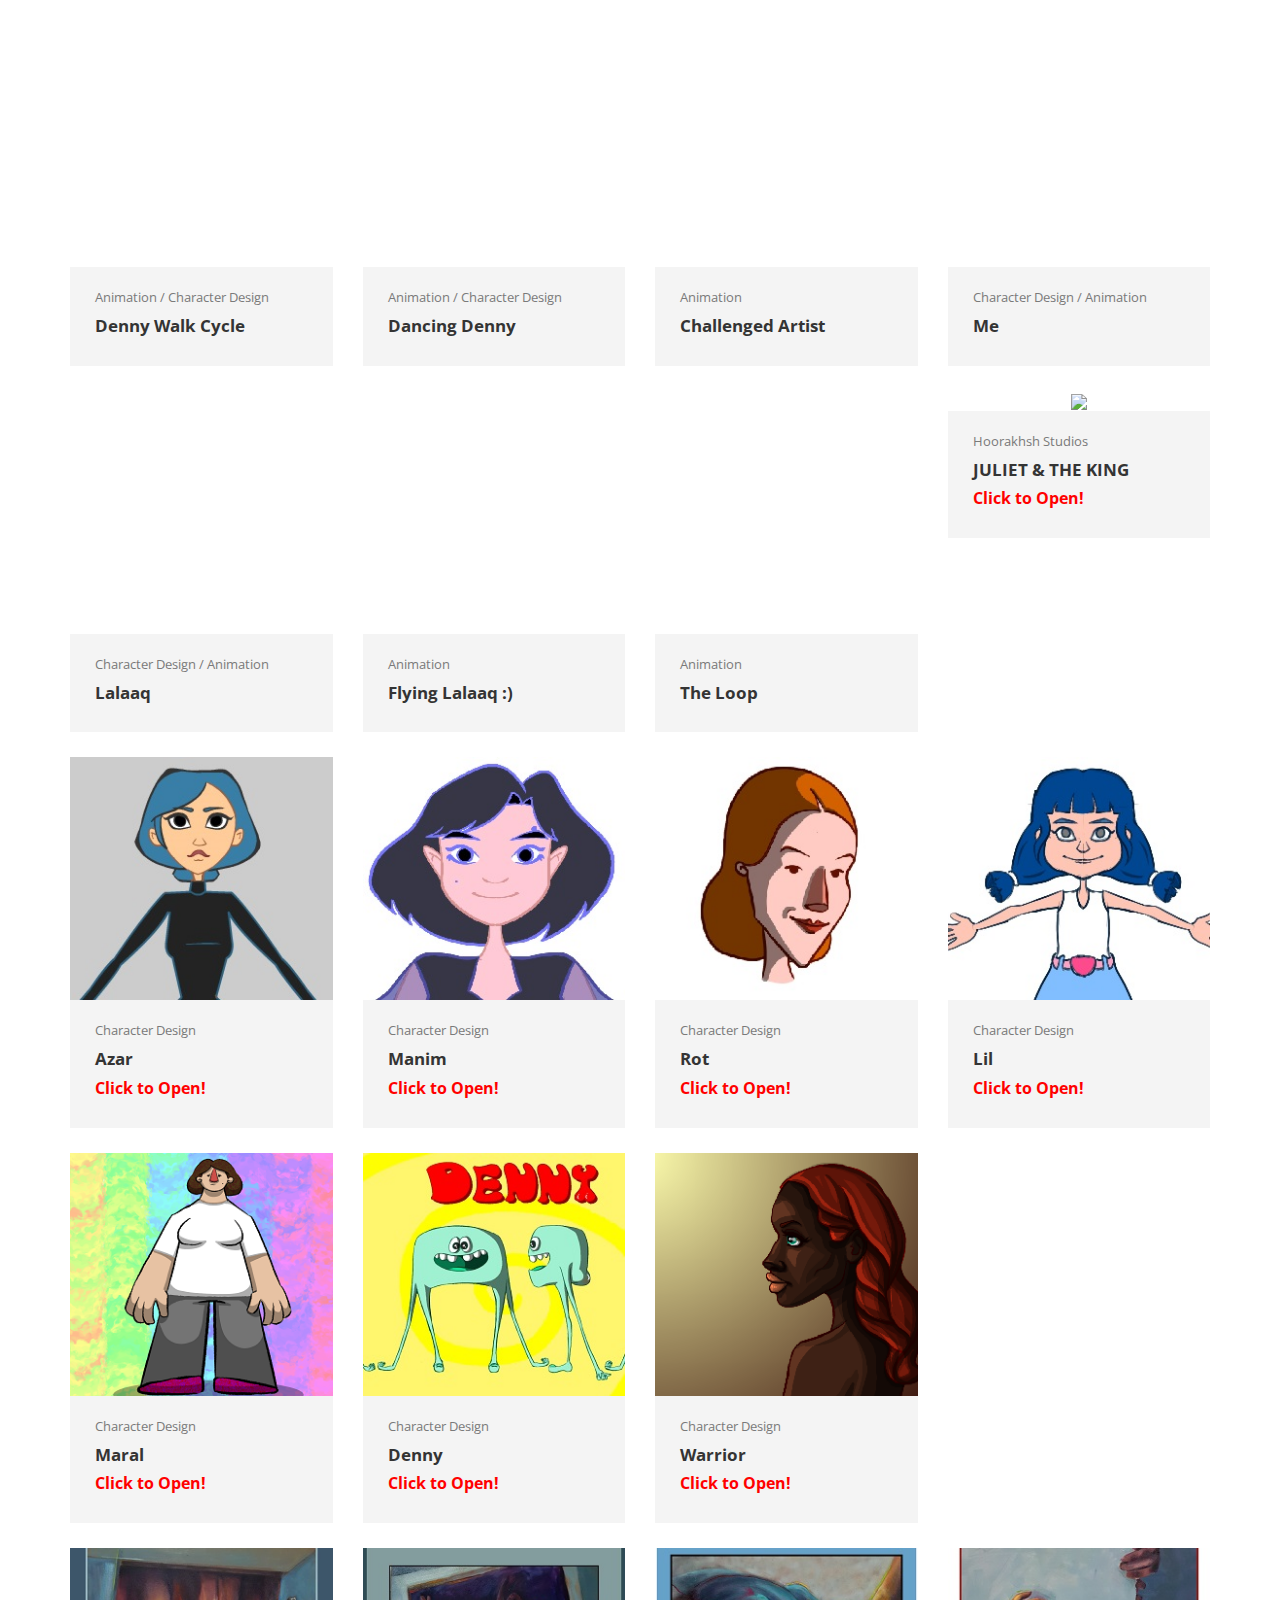
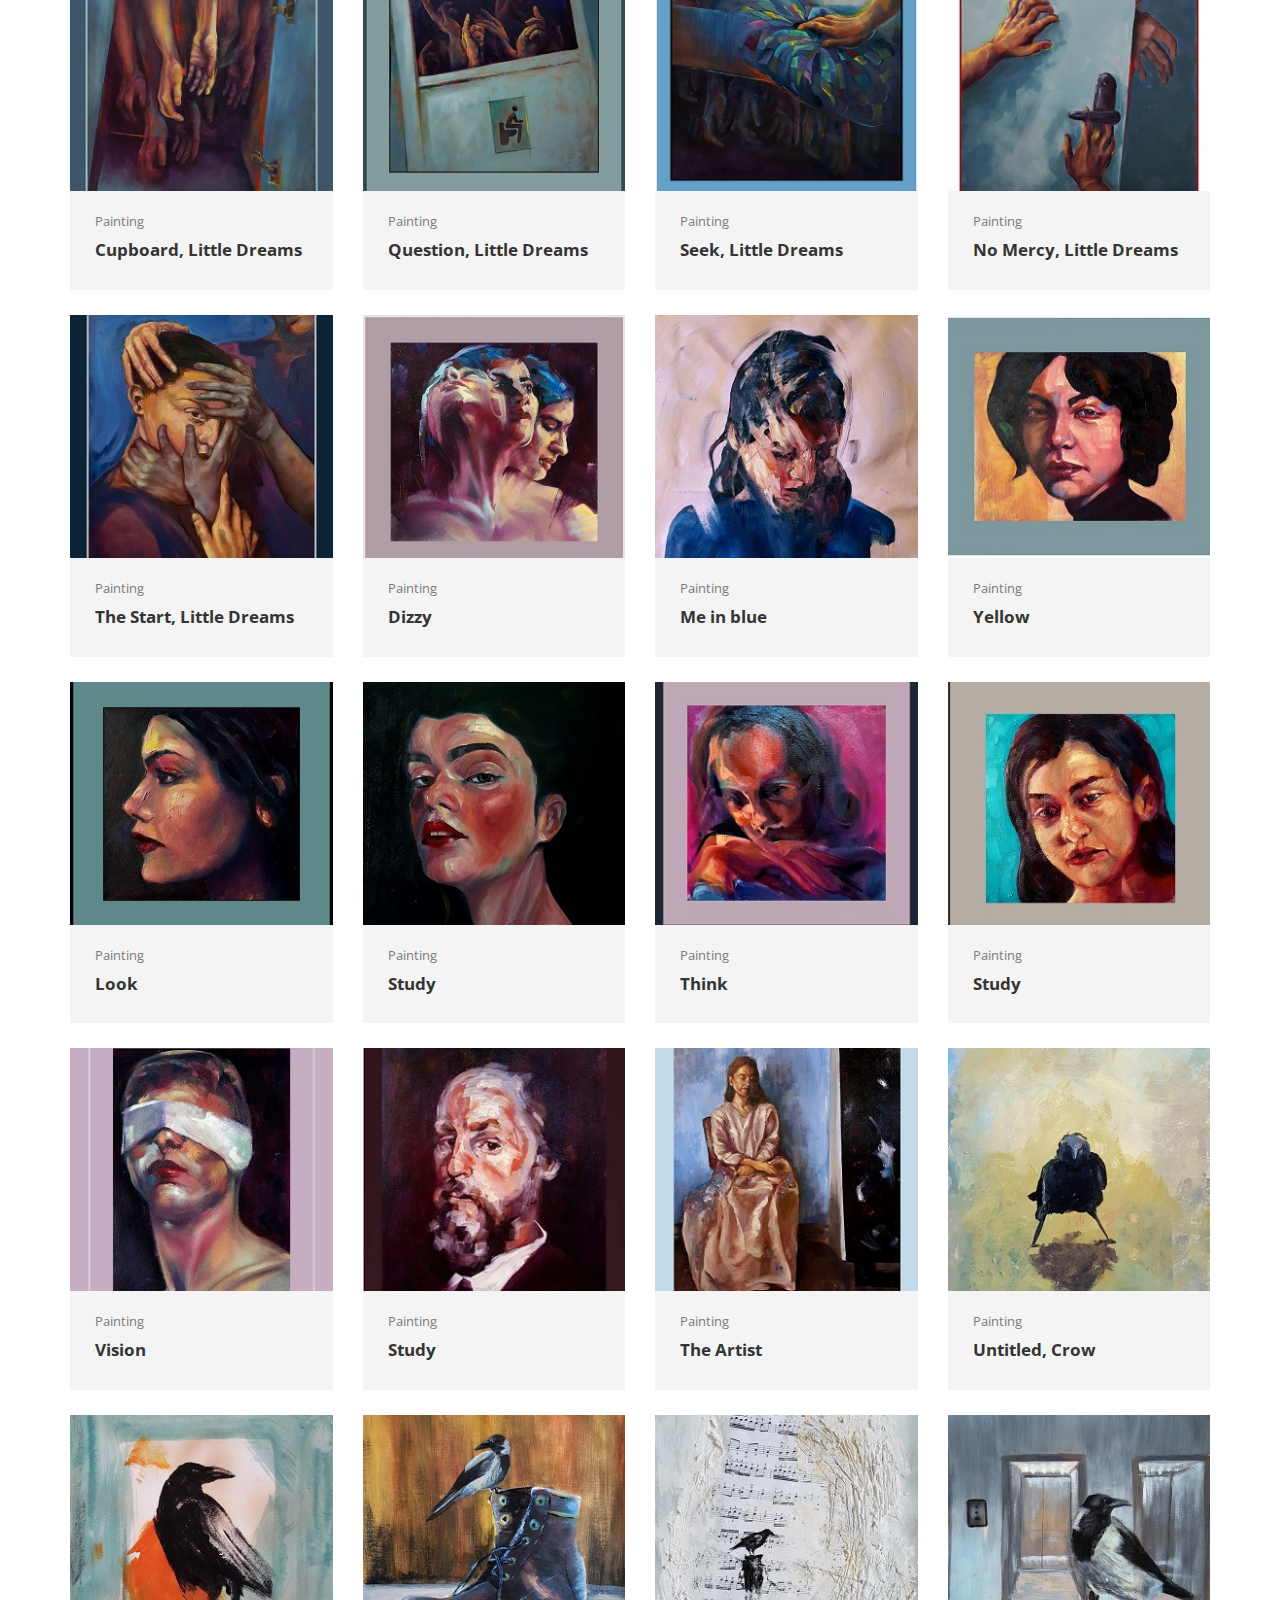
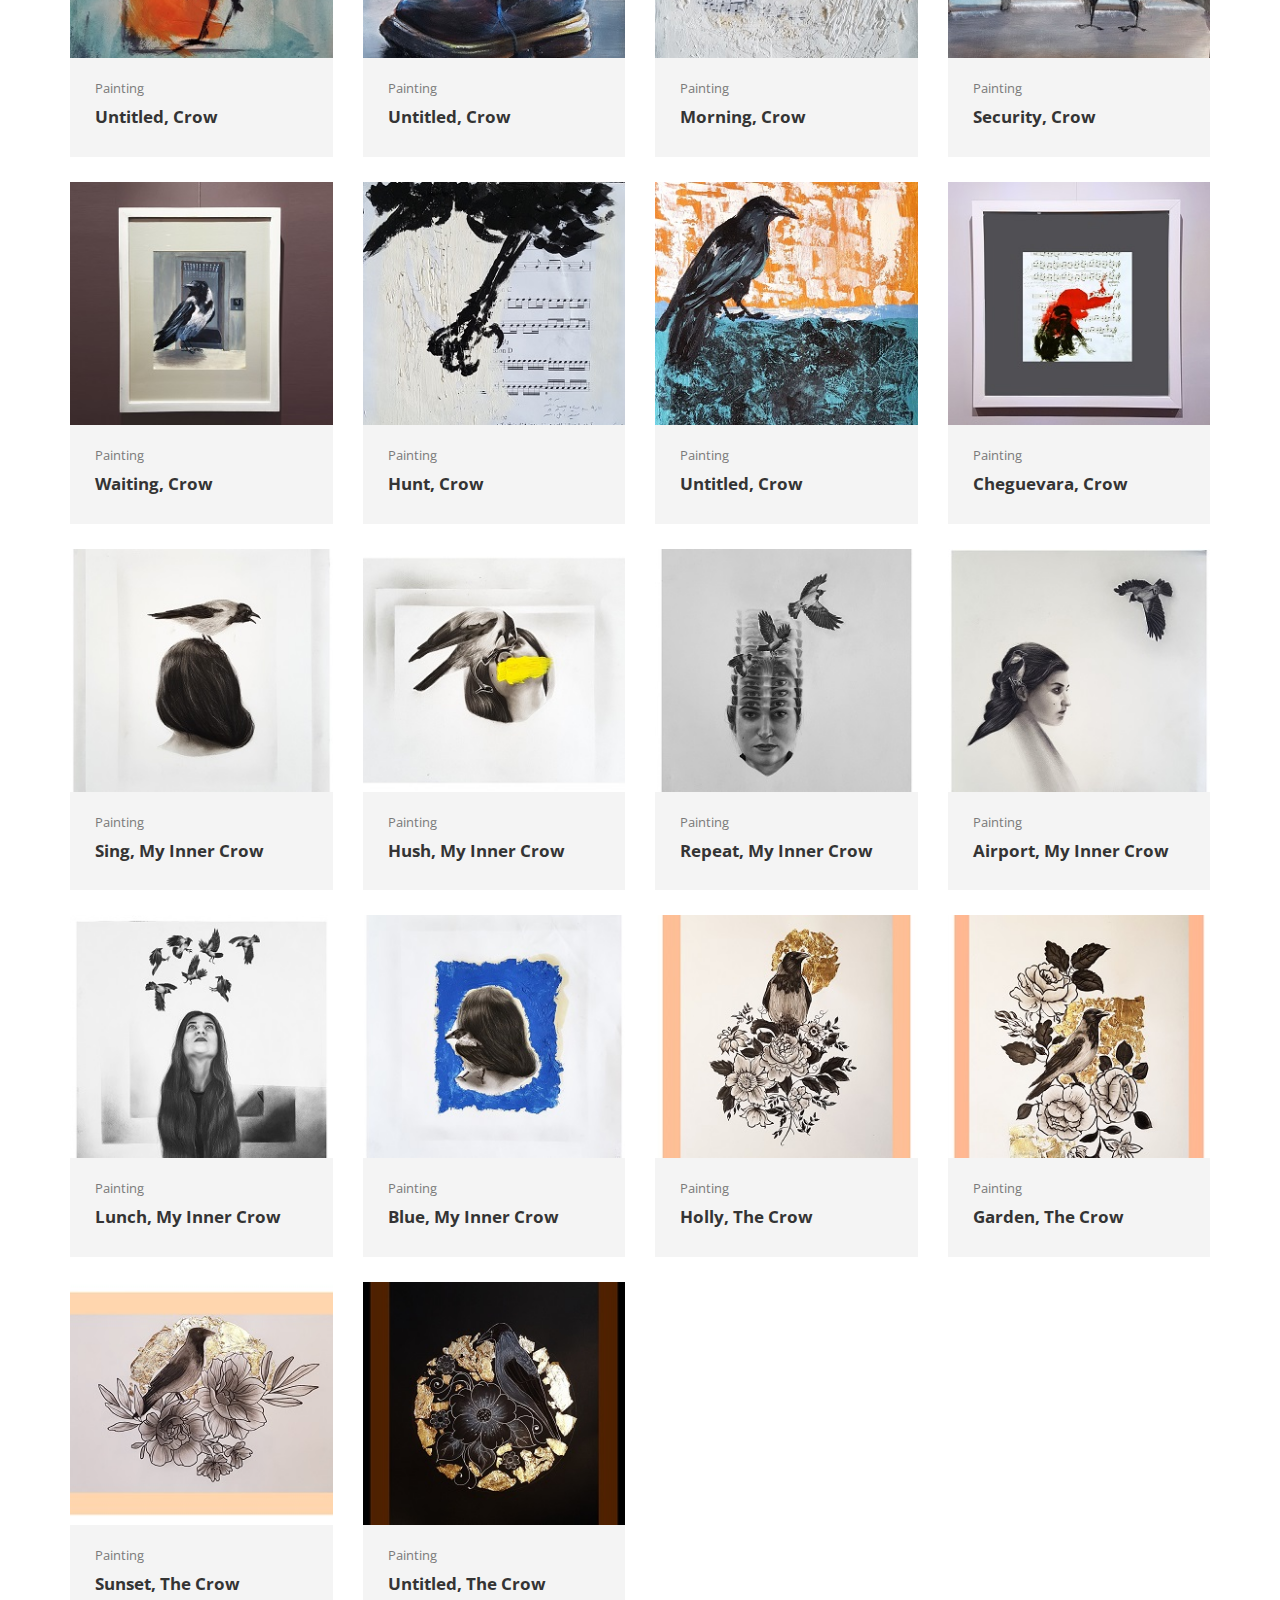
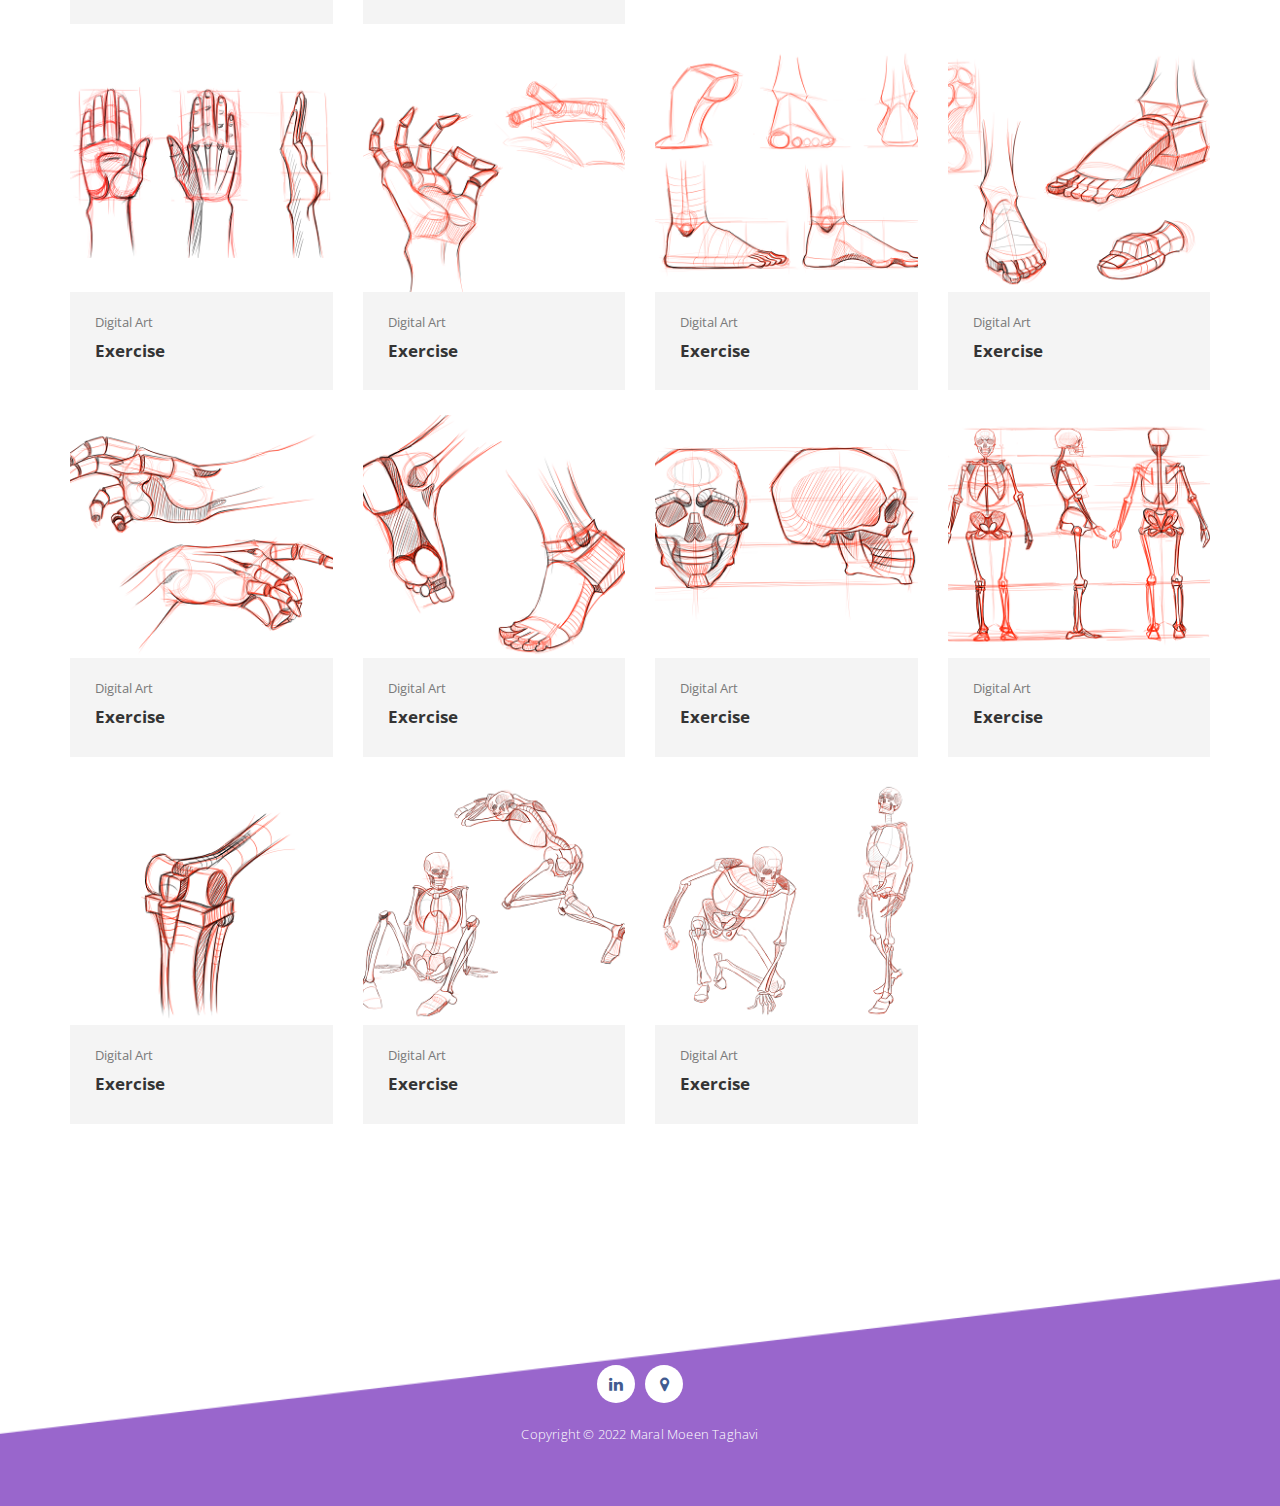
==== commit 44c5aec3: "update the content" ====
--- a/portfolio-page.html
+++ b/portfolio-page.html
@@ -76,6 +76,24 @@
                     </div>
                     <div class="projects-holder">
                         <div class="row">
+                            <div class="col-md-3 col-sm-6 project-item mix Animation">
+                              <div class="image">
+                              <iframe width="270" height="238" src="https://www.youtube.com/embed/YUTWlGUoMto" title="Moho Animate" frameborder="0" allow="accelerometer; autoplay; clipboard-write; encrypted-media; gyroscope; picture-in-picture; web-share" allowfullscreen></iframe>
+                              </div>
+                              <div class="text">
+                                <span>Animation</span>
+                                <h4><font size="3">Space Woman</font></h4>
+                              </div>
+                            </div>
+                            <div class="col-md-3 col-sm-6 project-item mix Animation">
+                              <div class="image">
+                               <iframe width="270" height="238" src="https://www.youtube.com/embed/n0zPc2H5tW8" title="Moho" frameborder="0" allow="accelerometer; autoplay; clipboard-write; encrypted-media; gyroscope; picture-in-picture; web-share" allowfullscreen></iframe>
+                              </div>
+                              <div class="text">
+                                <span>Animation</span>
+                                <h4>Gruille</h4>
+                              </div>
+                            </div>
                             <div class="col-md-3 col-sm-6 project-item mix Hoorakhsh">
                               <div class="image">
                               <iframe width="270" height="238" src="https://www.youtube.com/embed/UhBcpTM9OKI" title="The Songs of Flying Leaves Teaser" frameborder="0" allow="accelerometer; autoplay; clipboard-write; encrypted-media; gyroscope; picture-in-picture" allowfullscreen></iframe>
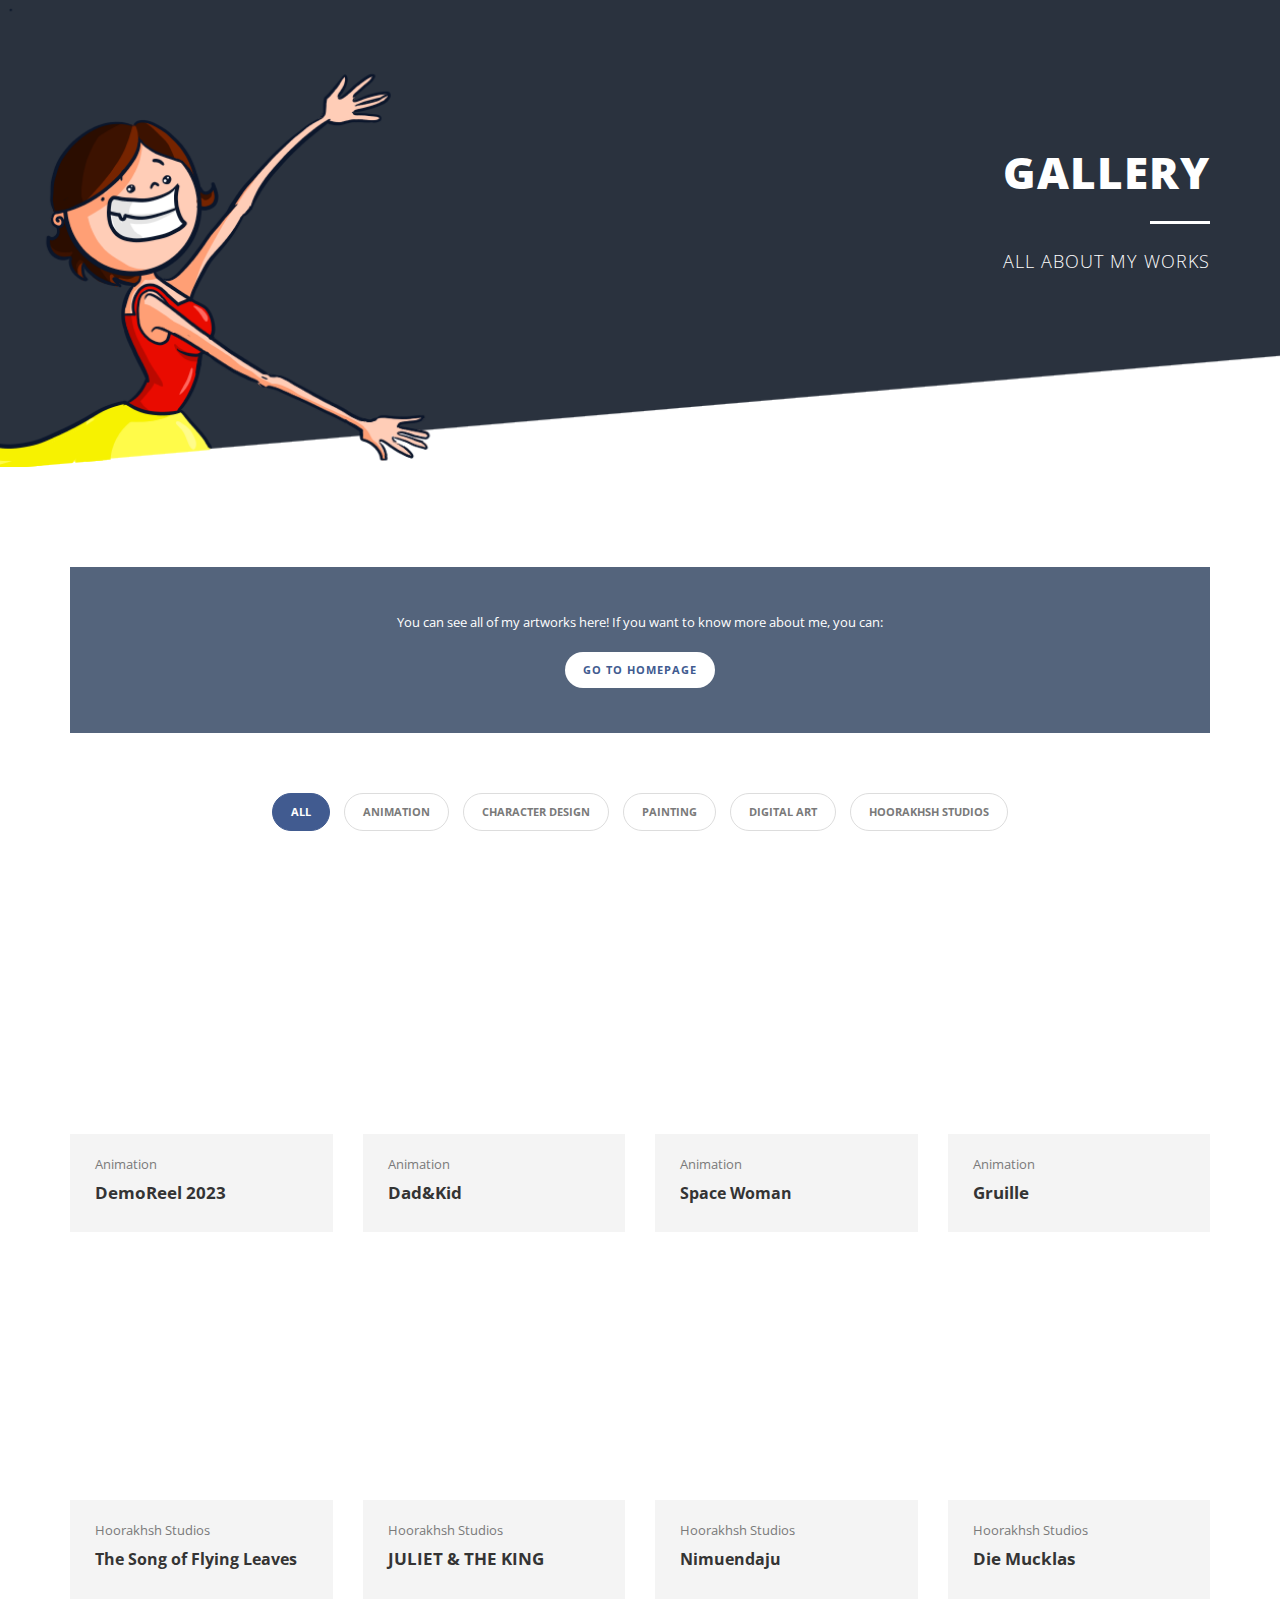
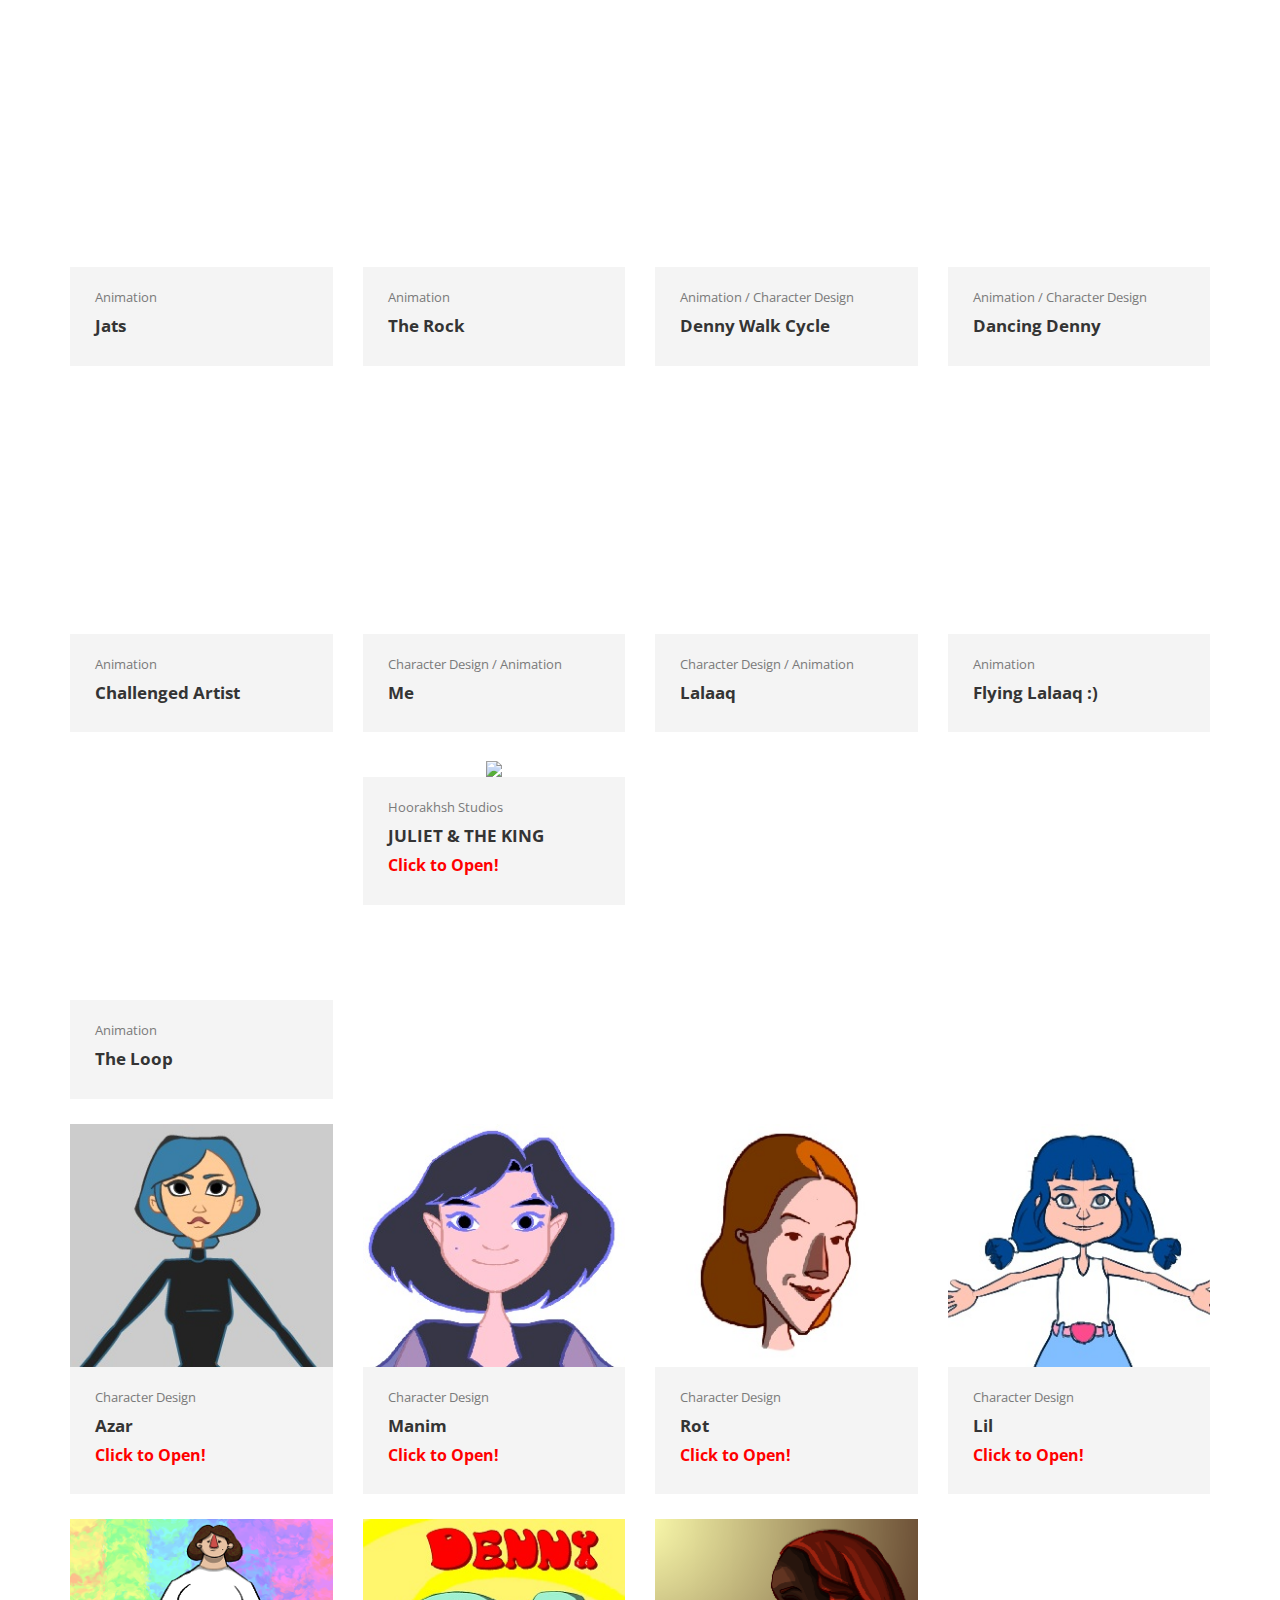
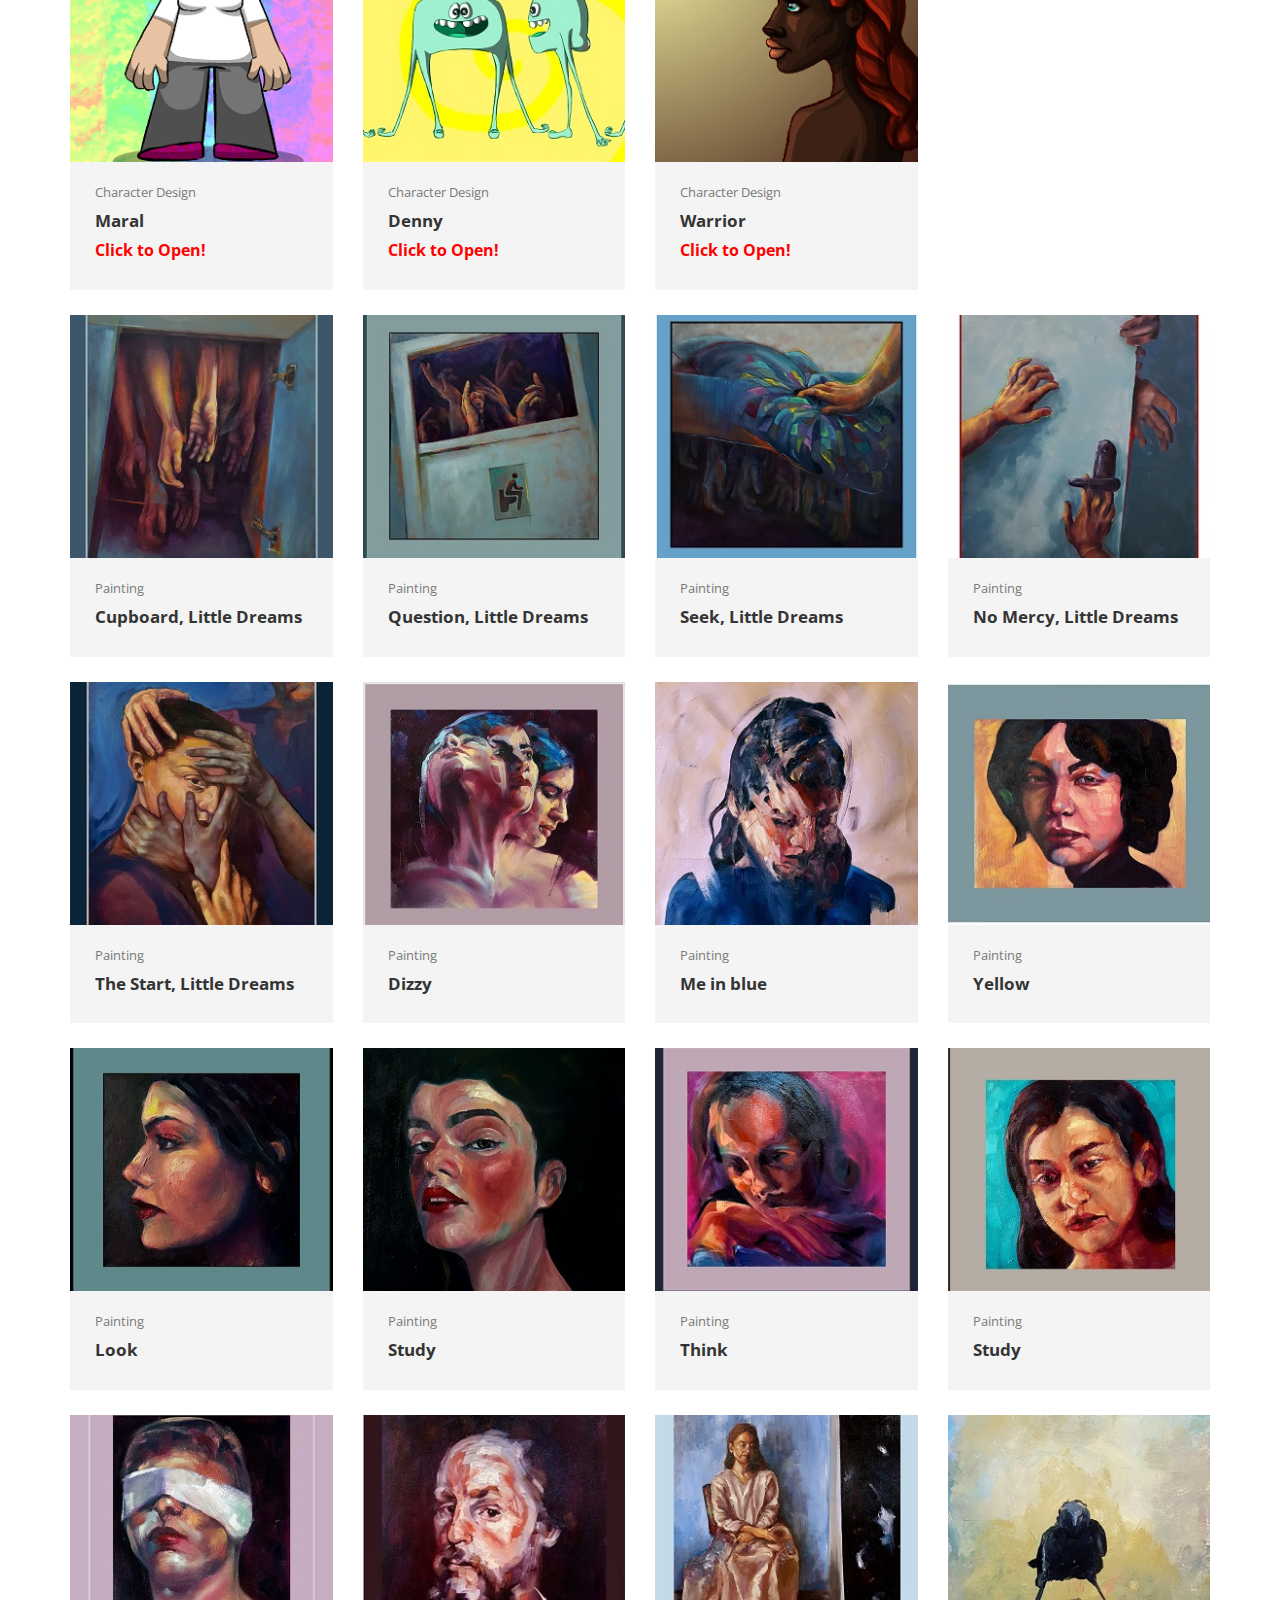
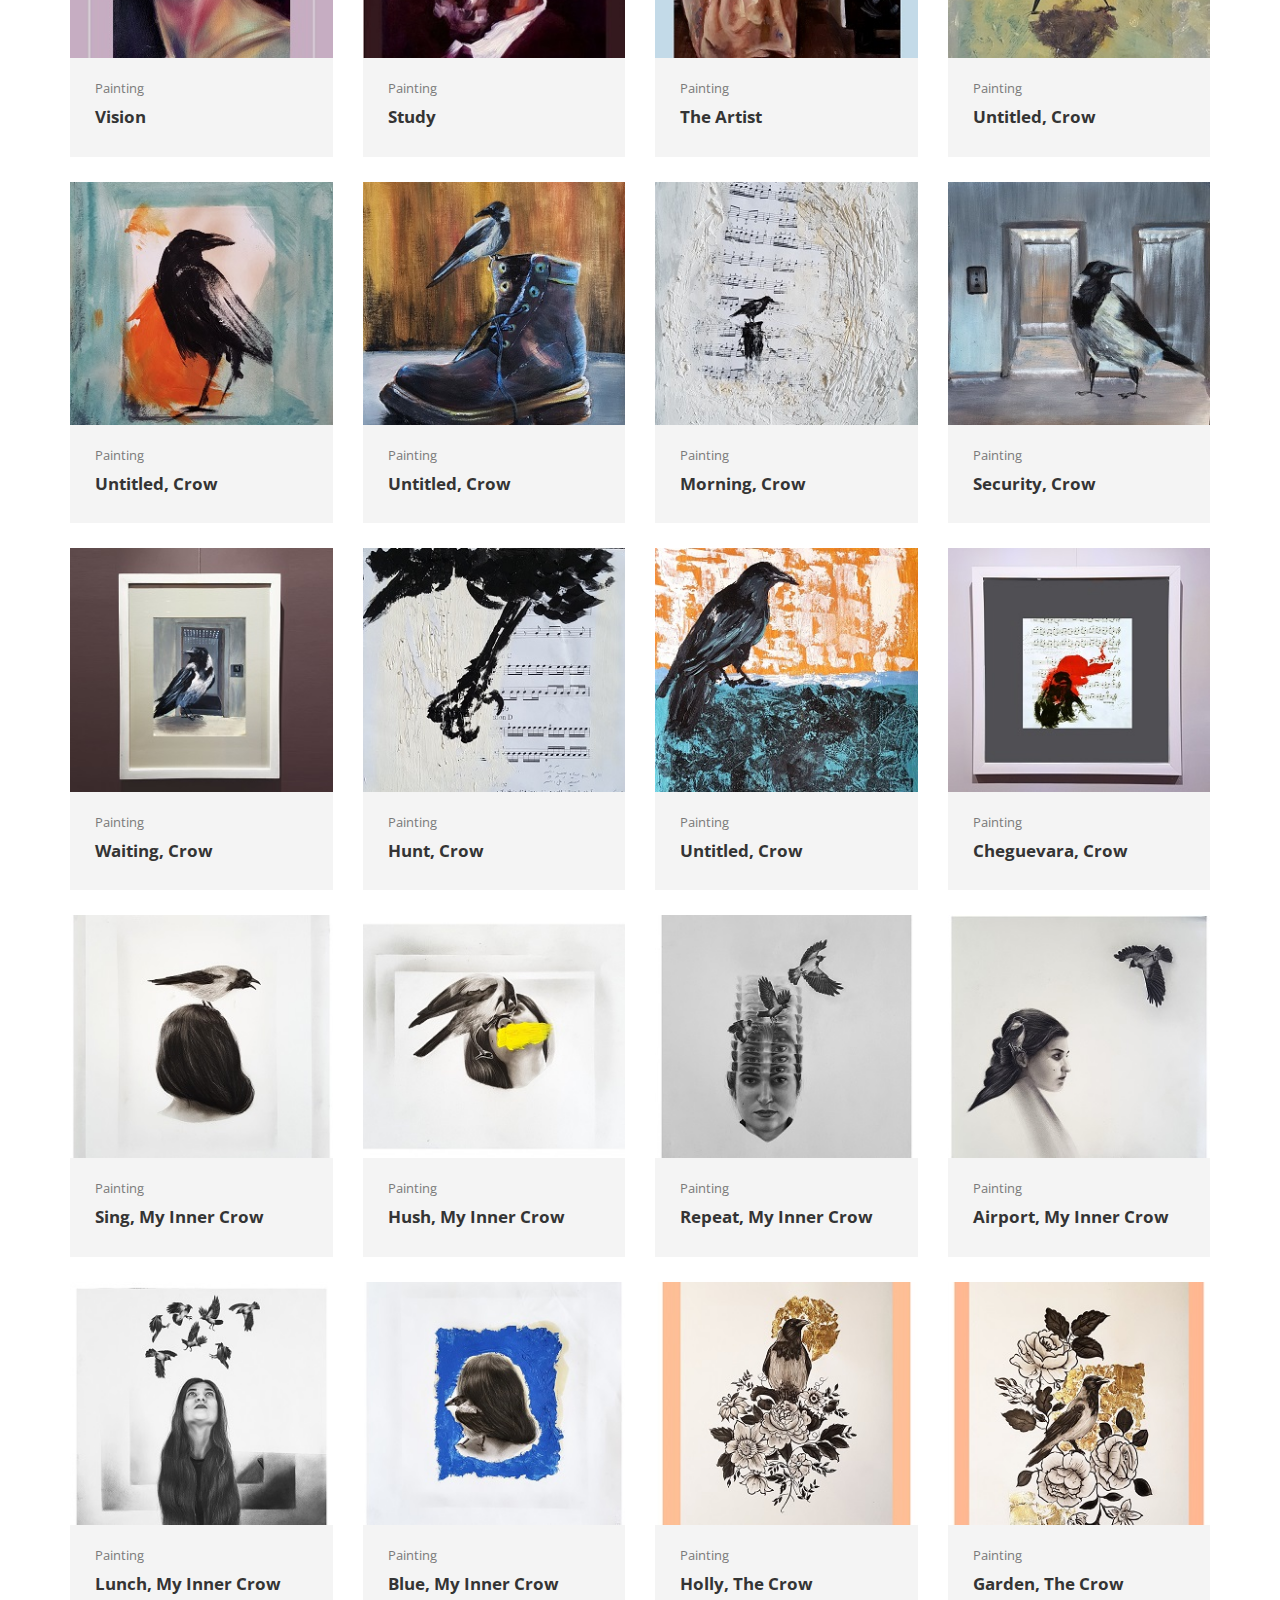
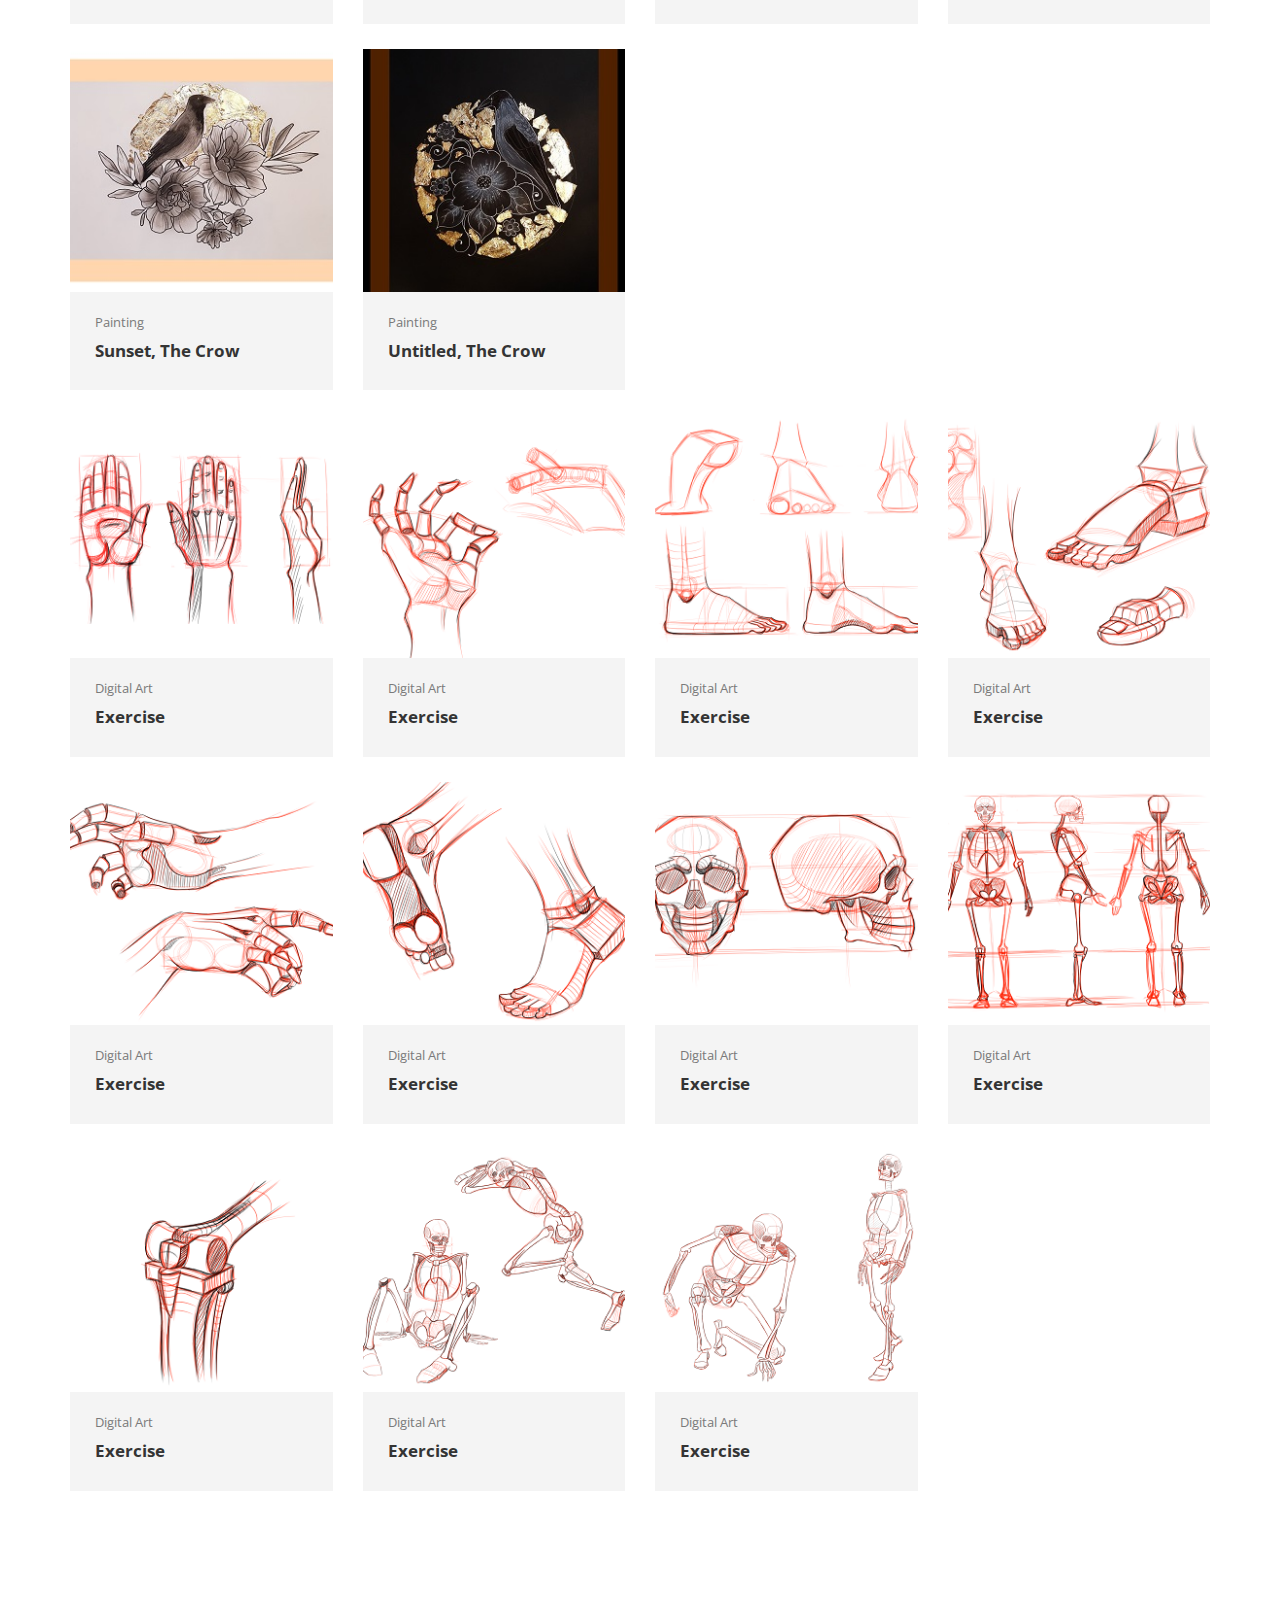
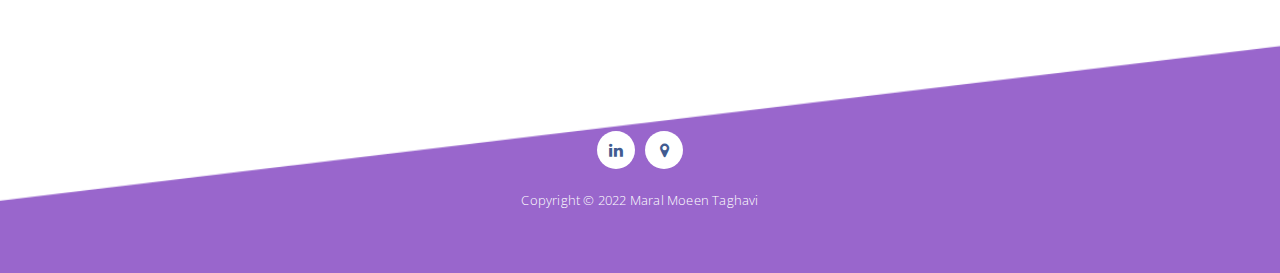
==== commit d8b449d7: "update the content" ====
--- a/portfolio-page.html
+++ b/portfolio-page.html
@@ -78,6 +78,24 @@
                         <div class="row">
                             <div class="col-md-3 col-sm-6 project-item mix Animation">
                               <div class="image">
+                              <iframe width="270" height="238" src="https://www.youtube.com/embed/AjBE5ZSAopI" title="My Demo Reel 2023" frameborder="0" allow="accelerometer; autoplay; clipboard-write; encrypted-media; gyroscope; picture-in-picture; web-share" allowfullscreen></iframe>
+                              </div>
+                              <div class="text">
+                                <span>Animation</span>
+                                <h4>DemoReel 2023</h4>
+                              </div>
+                            </div>
+                            <div class="col-md-3 col-sm-6 project-item mix Animation">
+                              <div class="image">
+                               <iframe width="270" height="238" src="https://www.youtube.com/embed/jj_POqIV2_o" title="Dad and Kid" frameborder="0" allow="accelerometer; autoplay; clipboard-write; encrypted-media; gyroscope; picture-in-picture; web-share" allowfullscreen></iframe>
+                              </div>
+                              <div class="text">
+                                <span>Animation</span>
+                                <h4>Dad&Kid</h4>
+                              </div>
+                            </div>
+                            <div class="col-md-3 col-sm-6 project-item mix Animation">
+                              <div class="image">
                               <iframe width="270" height="238" src="https://www.youtube.com/embed/YUTWlGUoMto" title="Moho Animate" frameborder="0" allow="accelerometer; autoplay; clipboard-write; encrypted-media; gyroscope; picture-in-picture; web-share" allowfullscreen></iframe>
                               </div>
                               <div class="text">
